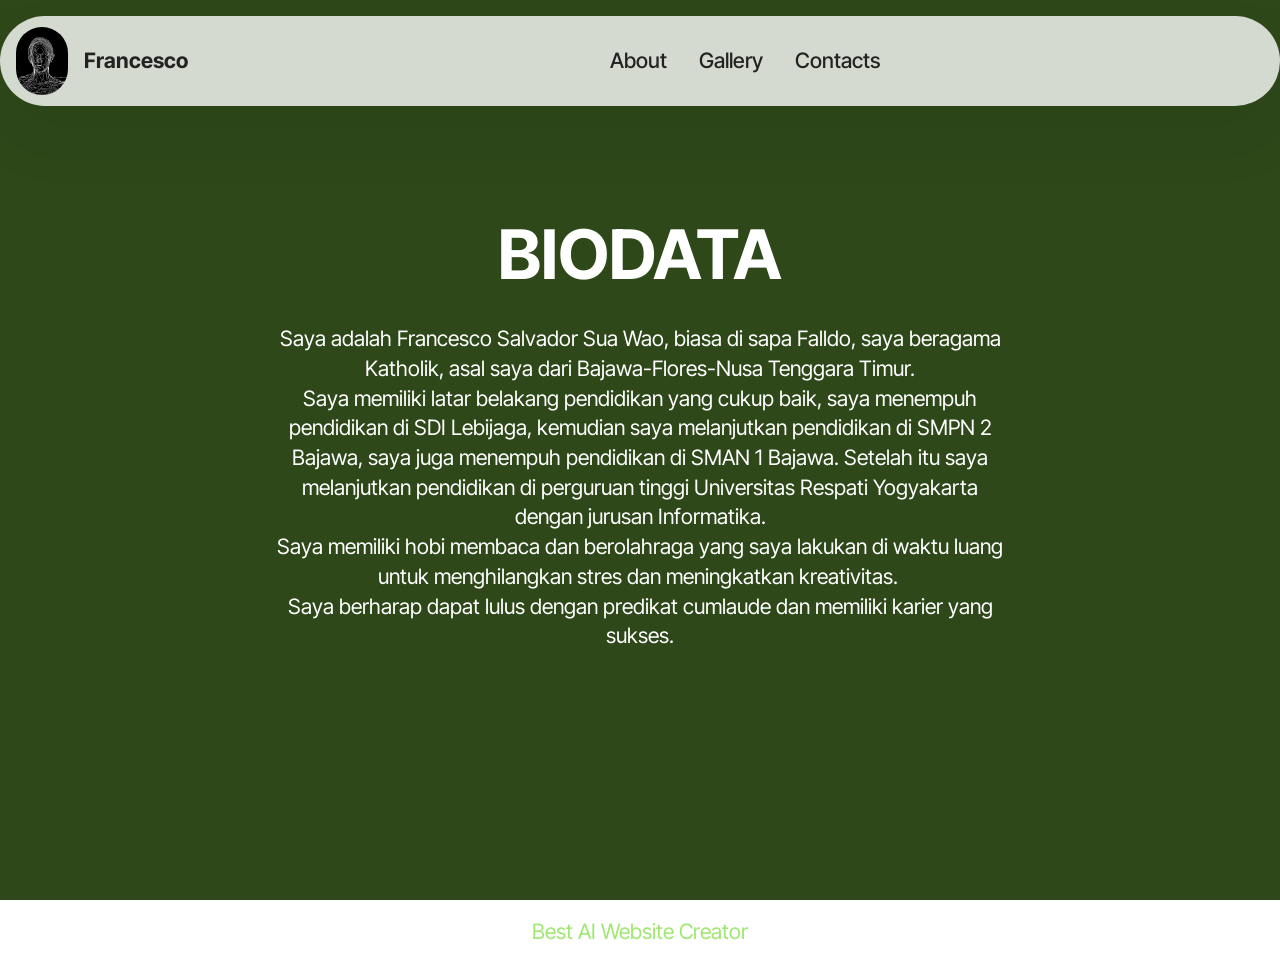
==== page1.html @ 367dc1a7 "create github pages" ====
<!DOCTYPE html>
<html  >
<head>
  <!-- Site made with Mobirise Website Builder v5.9.24, https://mobirise.com -->
  <meta charset="UTF-8">
  <meta http-equiv="X-UA-Compatible" content="IE=edge">
  <meta name="generator" content="Mobirise v5.9.24, mobirise.com">
  <meta name="viewport" content="width=device-width, initial-scale=1, minimum-scale=1">
  <link rel="shortcut icon" href="assets/images/whatsapp-image-2025-01-24-at-00.56.09-1.jpeg" type="image/x-icon">
  <meta name="description" content="">
  
  
  <title>About</title>
  <link rel="stylesheet" href="assets/bootstrap/css/bootstrap.min.css">
  <link rel="stylesheet" href="assets/bootstrap/css/bootstrap-grid.min.css">
  <link rel="stylesheet" href="assets/bootstrap/css/bootstrap-reboot.min.css">
  <link rel="stylesheet" href="assets/dropdown/css/style.css">
  <link rel="stylesheet" href="assets/theme/css/style.css">
  <link rel="preload" href="https://fonts.googleapis.com/css2?family=Inter+Tight:wght@400;700&display=swap&display=swap" as="style" onload="this.onload=null;this.rel='stylesheet'">
  <noscript><link rel="stylesheet" href="https://fonts.googleapis.com/css2?family=Inter+Tight:wght@400;700&display=swap&display=swap"></noscript>
  <link rel="preload" as="style" href="assets/mobirise/css/mbr-additional.css?v=Q6QUyW"><link rel="stylesheet" href="assets/mobirise/css/mbr-additional.css?v=Q6QUyW" type="text/css">

  
  
  
</head>
<body>
  
  <section data-bs-version="5.1" class="menu menu5 cid-uAJpTprUd6" once="menu" id="menu05-4">
	

	<nav class="navbar navbar-dropdown navbar-fixed-top navbar-expand-lg">
		<div class="container">
			<div class="navbar-brand">
				<span class="navbar-logo">
					<a href="https://mobiri.se">
						<img src="assets/images/whatsapp-image-2025-01-24-at-00.56.09-1.jpeg" alt="Mobirise Website Builder" style="height: 4.3rem;">
					</a>
				</span>
				<span class="navbar-caption-wrap"><a class="navbar-caption text-black display-4" href="https://mobiri.se">Francesco</a></span>
			</div>
			<button class="navbar-toggler" type="button" data-toggle="collapse" data-bs-toggle="collapse" data-target="#navbarSupportedContent" data-bs-target="#navbarSupportedContent" aria-controls="navbarNavAltMarkup" aria-expanded="false" aria-label="Toggle navigation">
				<div class="hamburger">
					<span></span>
					<span></span>
					<span></span>
					<span></span>
				</div>
			</button>
			<div class="collapse navbar-collapse" id="navbarSupportedContent">
				<ul class="navbar-nav nav-dropdown nav-right" data-app-modern-menu="true"><li class="nav-item">
						<a class="nav-link link text-black text-primary display-4" href="https://mobiri.se" target="_blank">About</a>
					</li>
					<li class="nav-item">
						<a class="nav-link link text-black text-primary display-4" href="https://mobiri.se" aria-expanded="false" target="_blank">Gallery<br></a>
					</li>
					<li class="nav-item">
						<a class="nav-link link text-black text-primary display-4" href="https://mobiri.se" target="_blank">Contacts</a>
					</li></ul>
				
			</div>
		</div>
	</nav>
</section>

<section data-bs-version="5.1" class="header19 cid-uAJscrwKJf mbr-fullscreen" id="header19-7">
  

  
  
  <div class="container">
    <div class="row">
      <div class="content-wrap col-12 col-md-8">
        <h1 class="mbr-section-title mbr-fonts-style mb-4 display-1"><strong>BIODATA</strong></h1>
        <p class="mbr-fonts-style mbr-text mb-4 display-7">Saya adalah Francesco Salvador Sua Wao, biasa di sapa Falldo, saya beragama Katholik, asal saya dari Bajawa-Flores-Nusa Tenggara Timur.<br>Saya memiliki latar belakang pendidikan yang cukup baik, saya menempuh pendidikan di SDI Lebijaga, kemudian saya melanjutkan pendidikan di SMPN 2 Bajawa, saya juga menempuh pendidikan di SMAN 1 Bajawa. Setelah itu saya melanjutkan pendidikan di perguruan tinggi Universitas Respati Yogyakarta dengan jurusan Informatika.<br>Saya memiliki hobi membaca dan berolahraga yang saya lakukan di waktu luang untuk menghilangkan stres dan meningkatkan kreativitas.&nbsp;<br>Saya berharap dapat lulus dengan predikat cumlaude dan memiliki karier yang sukses.</p>
        
        
      </div>
    </div>
  </div>
</section><section class="display-7" style="padding: 0;align-items: center;justify-content: center;flex-wrap: wrap;    align-content: center;display: flex;position: relative;height: 4rem;"><a href="https://mobiri.se/3613854" style="flex: 1 1;height: 4rem;position: absolute;width: 100%;z-index: 1;"><img alt="" style="height: 4rem;" src="[data-uri]"></a><p style="margin: 0;text-align: center;" class="display-7">&#8204;</p><a style="z-index:1" href="https://mobirise.com/builder/ai-website-creator.html">Best AI Website Creator</a></section><script src="assets/bootstrap/js/bootstrap.bundle.min.js"></script>  <script src="assets/smoothscroll/smooth-scroll.js"></script>  <script src="assets/ytplayer/index.js"></script>  <script src="assets/dropdown/js/navbar-dropdown.js"></script>  <script src="assets/theme/js/script.js"></script>  
  
  
</body>
</html>
---- assets/dropdown/css/style.css ----
.navbar-dropdown {
  left: 0;
  padding: 0;
  position: absolute;
  right: 0;
  top: 0;
  transition: all 0.45s ease;
  z-index: 1030;
  background: #282828; }
  .navbar-dropdown .navbar-logo {
    margin-right: 0.8rem;
    transition: margin 0.3s ease-in-out;
    vertical-align: middle; }
    .navbar-dropdown .navbar-logo img {
      height: 3.125rem;
      transition: all 0.3s ease-in-out; }
    .navbar-dropdown .navbar-logo.mbr-iconfont {
      font-size: 3.125rem;
      line-height: 3.125rem; }
  .navbar-dropdown .navbar-caption {
    font-weight: 700;
    white-space: normal;
    vertical-align: -4px;
    line-height: 3.125rem !important; }
    .navbar-dropdown .navbar-caption, .navbar-dropdown .navbar-caption:hover {
      color: inherit;
      text-decoration: none; }
  .navbar-dropdown .mbr-iconfont + .navbar-caption {
    vertical-align: -1px; }
  .navbar-dropdown.navbar-fixed-top {
    position: fixed; }
  .navbar-dropdown .navbar-brand span {
    vertical-align: -4px; }
  .navbar-dropdown.bg-color.transparent {
    background: none; }
  .navbar-dropdown.navbar-short .navbar-brand {
    padding: 0.625rem 0; }
    .navbar-dropdown.navbar-short .navbar-brand span {
      vertical-align: -1px; }
  .navbar-dropdown.navbar-short .navbar-caption {
    line-height: 2.375rem !important;
    vertical-align: -2px; }
  .navbar-dropdown.navbar-short .navbar-logo {
    margin-right: 0.5rem; }
    .navbar-dropdown.navbar-short .navbar-logo img {
      height: 2.375rem; }
    .navbar-dropdown.navbar-short .navbar-logo.mbr-iconfont {
      font-size: 2.375rem;
      line-height: 2.375rem; }
  .navbar-dropdown.navbar-short .mbr-table-cell {
    height: 3.625rem; }
  .navbar-dropdown .navbar-close {
    left: 0.6875rem;
    position: fixed;
    top: 0.75rem;
    z-index: 1000; }
  .navbar-dropdown .hamburger-icon {
    content: "";
    display: inline-block;
    vertical-align: middle;
    width: 16px;
    -webkit-box-shadow: 0 -6px 0 1px #282828,0 0 0 1px #282828,0 6px 0 1px #282828;
    -moz-box-shadow: 0 -6px 0 1px #282828,0 0 0 1px #282828,0 6px 0 1px #282828;
    box-shadow: 0 -6px 0 1px #282828,0 0 0 1px #282828,0 6px 0 1px #282828; }

.dropdown-menu .dropdown-toggle[data-toggle="dropdown-submenu"]::after {
  border-bottom: 0.35em solid transparent;
  border-left: 0.35em solid;
  border-right: 0;
  border-top: 0.35em solid transparent;
  margin-left: 0.3rem; }

.dropdown-menu .dropdown-item:focus {
  outline: 0; }

.nav-dropdown {
  font-size: 0.75rem;
  font-weight: 500;
  height: auto !important; }
  .nav-dropdown .nav-btn {
    padding-left: 1rem; }
  .nav-dropdown .link {
    margin: .667em 1.667em;
    font-weight: 500;
    padding: 0;
    transition: color .2s ease-in-out; }
    .nav-dropdown .link.dropdown-toggle {
      margin-right: 2.583em; }
      .nav-dropdown .link.dropdown-toggle::after {
        margin-left: .25rem;
        border-top: 0.35em solid;
        border-right: 0.35em solid transparent;
        border-left: 0.35em solid transparent;
        border-bottom: 0; }
      .nav-dropdown .link.dropdown-toggle[aria-expanded="true"] {
        margin: 0;
        padding: 0.667em 3.263em  0.667em 1.667em; }
  .nav-dropdown .link::after,
  .nav-dropdown .dropdown-item::after {
    color: inherit; }
  .nav-dropdown .btn {
    font-size: 0.75rem;
    font-weight: 700;
    letter-spacing: 0;
    margin-bottom: 0;
    padding-left: 1.25rem;
    padding-right: 1.25rem; }
  .nav-dropdown .dropdown-menu {
    border-radius: 0;
    border: 0;
    left: 0;
    margin: 0;
    padding-bottom: 1.25rem;
    padding-top: 1.25rem;
    position: relative; }
  .nav-dropdown .dropdown-submenu {
    margin-left: 0.125rem;
    top: 0; }
  .nav-dropdown .dropdown-item {
    font-weight: 500;
    line-height: 2;
    padding: 0.3846em 4.615em 0.3846em 1.5385em;
    position: relative;
    transition: color .2s ease-in-out, background-color .2s ease-in-out; }
    .nav-dropdown .dropdown-item::after {
      margin-top: -0.3077em;
      position: absolute;
      right: 1.1538em;
      top: 50%; }
    .nav-dropdown .dropdown-item:focus, .nav-dropdown .dropdown-item:hover {
      background: none; }

@media (max-width: 767px) {
  .nav-dropdown.navbar-toggleable-sm {
    bottom: 0;
    display: none;
    left: 0;
    overflow-x: hidden;
    position: fixed;
    top: 0;
    transform: translateX(-100%);
    -ms-transform: translateX(-100%);
    -webkit-transform: translateX(-100%);
    width: 18.75rem;
    z-index: 999; } }
.nav-dropdown.navbar-toggleable-xl {
  bottom: 0;
  display: none;
  left: 0;
  overflow-x: hidden;
  position: fixed;
  top: 0;
  transform: translateX(-100%);
  -ms-transform: translateX(-100%);
  -webkit-transform: translateX(-100%);
  width: 18.75rem;
  z-index: 999; }

.nav-dropdown-sm {
  display: block !important;
  overflow-x: hidden;
  overflow: auto;
  padding-top: 3.875rem; }
  .nav-dropdown-sm::after {
    content: "";
    display: block;
    height: 3rem;
    width: 100%; }
  .nav-dropdown-sm.collapse.in ~ .navbar-close {
    display: block !important; }
  .nav-dropdown-sm.collapsing, .nav-dropdown-sm.collapse.in {
    transform: translateX(0);
    -ms-transform: translateX(0);
    -webkit-transform: translateX(0);
    transition: all 0.25s ease-out;
    -webkit-transition: all 0.25s ease-out;
    background: #282828; }
  .nav-dropdown-sm.collapsing[aria-expanded="false"] {
    transform: translateX(-100%);
    -ms-transform: translateX(-100%);
    -webkit-transform: translateX(-100%); }
  .nav-dropdown-sm .nav-item {
    display: block;
    margin-left: 0 !important;
    padding-left: 0; }
  .nav-dropdown-sm .link,
  .nav-dropdown-sm .dropdown-item {
    border-top: 1px dotted rgba(255, 255, 255, 0.1);
    font-size: 0.8125rem;
    line-height: 1.6;
    margin: 0 !important;
    padding: 0.875rem 2.4rem 0.875rem 1.5625rem !important;
    position: relative;
    white-space: normal; }
    .nav-dropdown-sm .link:focus, .nav-dropdown-sm .link:hover,
    .nav-dropdown-sm .dropdown-item:focus,
    .nav-dropdown-sm .dropdown-item:hover {
      background: rgba(0, 0, 0, 0.2) !important;
      color: #c0a375; }
  .nav-dropdown-sm .nav-btn {
    position: relative;
    padding: 1.5625rem 1.5625rem 0 1.5625rem; }
    .nav-dropdown-sm .nav-btn::before {
      border-top: 1px dotted rgba(255, 255, 255, 0.1);
      content: "";
      left: 0;
      position: absolute;
      top: 0;
      width: 100%; }
    .nav-dropdown-sm .nav-btn + .nav-btn {
      padding-top: 0.625rem; }
      .nav-dropdown-sm .nav-btn + .nav-btn::before {
        display: none; }
  .nav-dropdown-sm .btn {
    padding: 0.625rem 0; }
  .nav-dropdown-sm .dropdown-toggle[data-toggle="dropdown-submenu"]::after {
    margin-left: .25rem;
    border-top: 0.35em solid;
    border-right: 0.35em solid transparent;
    border-left: 0.35em solid transparent;
    border-bottom: 0; }
  .nav-dropdown-sm .dropdown-toggle[data-toggle="dropdown-submenu"][aria-expanded="true"]::after {
    border-top: 0;
    border-right: 0.35em solid transparent;
    border-left: 0.35em solid transparent;
    border-bottom: 0.35em solid; }
  .nav-dropdown-sm .dropdown-menu {
    margin: 0;
    padding: 0;
    position: relative;
    top: 0;
    left: 0;
    width: 100%;
    border: 0;
    float: none;
    border-radius: 0;
    background: none; }
  .nav-dropdown-sm .dropdown-submenu {
    left: 100%;
    margin-left: 0.125rem;
    margin-top: -1.25rem;
    top: 0; }

.navbar-toggleable-sm .nav-dropdown .dropdown-menu {
  position: absolute; }

.navbar-toggleable-sm .nav-dropdown .dropdown-submenu {
  left: 100%;
  margin-left: 0.125rem;
  margin-top: -1.25rem;
  top: 0; }

.navbar-toggleable-sm.opened .nav-dropdown .dropdown-menu {
  position: relative; }

.navbar-toggleable-sm.opened .nav-dropdown .dropdown-submenu {
  left: 0;
  margin-left: 00rem;
  margin-top: 0rem;
  top: 0; }

.is-builder .nav-dropdown.collapsing {
  transition: none !important; }
---- assets/theme/css/style.css ----
@charset "UTF-8";
section {
  background-color: #ffffff;
}

body {
  font-style: normal;
  line-height: 1.5;
  font-weight: 400;
  color: #232323;
  position: relative;
}

button {
  background-color: transparent;
  border-color: transparent;
}

.embla__button,
.carousel-control {
  background-color: #edefea !important;
  opacity: 0.8 !important;
  color: #464845 !important;
  border-color: #edefea !important;
}

.carousel .close,
.modalWindow .close {
  background-color: #edefea !important;
  color: #464845 !important;
  border-color: #edefea !important;
  opacity: 0.8 !important;
}

.carousel .close:hover,
.modalWindow .close:hover {
  opacity: 1 !important;
}

.carousel-indicators li {
  background-color: #edefea !important;
  border: 2px solid #464845 !important;
}

.carousel-indicators li:hover,
.carousel-indicators li:active {
  opacity: 0.8 !important;
}

.embla__button:hover,
.carousel-control:hover {
  background-color: #edefea !important;
  opacity: 1 !important;
}

.modalWindow-video-container {
  height: 80%;
}

section,
.container,
.container-fluid {
  position: relative;
  word-wrap: break-word;
}

a.mbr-iconfont:hover {
  text-decoration: none;
}

.article .lead p,
.article .lead ul,
.article .lead ol,
.article .lead pre,
.article .lead blockquote {
  margin-bottom: 0;
}

a {
  font-style: normal;
  font-weight: 400;
  cursor: pointer;
}
a, a:hover {
  text-decoration: none;
}

.mbr-section-title {
  font-style: normal;
  line-height: 1.3;
}

.mbr-section-subtitle {
  line-height: 1.3;
}

.mbr-text {
  font-style: normal;
  line-height: 1.7;
}

h1,
h2,
h3,
h4,
h5,
h6,
.display-1,
.display-2,
.display-4,
.display-5,
.display-7,
span,
p,
a {
  line-height: 1;
  word-break: break-word;
  word-wrap: break-word;
  font-weight: 400;
}

b,
strong {
  font-weight: bold;
}

input:-webkit-autofill, input:-webkit-autofill:hover, input:-webkit-autofill:focus, input:-webkit-autofill:active {
  transition-delay: 9999s;
  -webkit-transition-property: background-color, color;
  transition-property: background-color, color;
}

textarea[type=hidden] {
  display: none;
}

section {
  background-position: 50% 50%;
  background-repeat: no-repeat;
  background-size: cover;
}
section .mbr-background-video,
section .mbr-background-video-preview {
  position: absolute;
  bottom: 0;
  left: 0;
  right: 0;
  top: 0;
}

.hidden {
  visibility: hidden;
}

.mbr-z-index20 {
  z-index: 20;
}

/*! Base colors */
.mbr-white {
  color: #ffffff;
}

.mbr-black {
  color: #111111;
}

.mbr-bg-white {
  background-color: #ffffff;
}

.mbr-bg-black {
  background-color: #000000;
}

/*! Text-aligns */
.align-left {
  text-align: left;
}

.align-center {
  text-align: center;
}

.align-right {
  text-align: right;
}

/*! Font-weight  */
.mbr-light {
  font-weight: 300;
}

.mbr-regular {
  font-weight: 400;
}

.mbr-semibold {
  font-weight: 500;
}

.mbr-bold {
  font-weight: 700;
}

/*! Media  */
.media-content {
  flex-basis: 100%;
}

.media-container-row {
  display: flex;
  flex-direction: row;
  flex-wrap: wrap;
  justify-content: center;
  align-content: center;
  align-items: start;
}
.media-container-row .media-size-item {
  width: 400px;
}

.media-container-column {
  display: flex;
  flex-direction: column;
  flex-wrap: wrap;
  justify-content: center;
  align-content: center;
  align-items: stretch;
}
.media-container-column > * {
  width: 100%;
}

@media (min-width: 992px) {
  .media-container-row {
    flex-wrap: nowrap;
  }
}
figure {
  margin-bottom: 0;
  overflow: hidden;
}

figure[mbr-media-size] {
  transition: width 0.1s;
}

img,
iframe {
  display: block;
  width: 100%;
}

.card {
  background-color: transparent;
  border: none;
}

.card-box {
  width: 100%;
}

.card-img {
  text-align: center;
  flex-shrink: 0;
  -webkit-flex-shrink: 0;
}

.media {
  max-width: 100%;
  margin: 0 auto;
}

.mbr-figure {
  align-self: center;
}

.media-container > div {
  max-width: 100%;
}

.mbr-figure img,
.card-img img {
  width: 100%;
}

@media (max-width: 991px) {
  .media-size-item {
    width: auto !important;
  }
  .media {
    width: auto;
  }
  .mbr-figure {
    width: 100% !important;
  }
}
/*! Buttons */
.mbr-section-btn {
  margin-left: -0.6rem;
  margin-right: -0.6rem;
  font-size: 0;
}

.btn {
  font-weight: 600;
  border-width: 1px;
  font-style: normal;
  margin: 0.6rem 0.6rem;
  white-space: normal;
  transition: all 0.2s ease-in-out;
  display: inline-flex;
  align-items: center;
  justify-content: center;
  word-break: break-word;
}

.btn-sm {
  font-weight: 600;
  letter-spacing: 0px;
  transition: all 0.3s ease-in-out;
}

.btn-md {
  font-weight: 600;
  letter-spacing: 0px;
  transition: all 0.3s ease-in-out;
}

.btn-lg {
  font-weight: 600;
  letter-spacing: 0px;
  transition: all 0.3s ease-in-out;
}

.btn-form {
  margin: 0;
}
.btn-form:hover {
  cursor: pointer;
}

nav .mbr-section-btn {
  margin-left: 0rem;
  margin-right: 0rem;
}

/*! Btn icon margin */
.btn .mbr-iconfont,
.btn.btn-sm .mbr-iconfont {
  order: 1;
  cursor: pointer;
  margin-left: 0.5rem;
  vertical-align: sub;
}

.btn.btn-md .mbr-iconfont,
.btn.btn-md .mbr-iconfont {
  margin-left: 0.8rem;
}

.mbr-regular {
  font-weight: 400;
}

.mbr-semibold {
  font-weight: 500;
}

.mbr-bold {
  font-weight: 700;
}

[type=submit] {
  -webkit-appearance: none;
}

/*! Full-screen */
.mbr-fullscreen .mbr-overlay {
  min-height: 100vh;
}

.mbr-fullscreen {
  display: flex;
  display: -moz-flex;
  display: -ms-flex;
  display: -o-flex;
  align-items: center;
  min-height: 100vh;
  padding-top: 3rem;
  padding-bottom: 3rem;
}

/*! Map */
.map {
  height: 25rem;
  position: relative;
}
.map iframe {
  width: 100%;
  height: 100%;
}

/*! Scroll to top arrow */
.mbr-arrow-up {
  bottom: 25px;
  right: 90px;
  position: fixed;
  text-align: right;
  z-index: 5000;
  color: #ffffff;
  font-size: 22px;
}

.mbr-arrow-up a {
  background: rgba(0, 0, 0, 0.2);
  border-radius: 50%;
  color: #fff;
  display: inline-block;
  height: 60px;
  width: 60px;
  border: 2px solid #fff;
  outline-style: none !important;
  position: relative;
  text-decoration: none;
  transition: all 0.3s ease-in-out;
  cursor: pointer;
  text-align: center;
}
.mbr-arrow-up a:hover {
  background-color: rgba(0, 0, 0, 0.4);
}
.mbr-arrow-up a i {
  line-height: 60px;
}

.mbr-arrow-up-icon {
  display: block;
  color: #fff;
}

.mbr-arrow-up-icon::before {
  content: "›";
  display: inline-block;
  font-family: serif;
  font-size: 22px;
  line-height: 1;
  font-style: normal;
  position: relative;
  top: 6px;
  left: -4px;
  transform: rotate(-90deg);
}

/*! Arrow Down */
.mbr-arrow {
  position: absolute;
  bottom: 45px;
  left: 50%;
  width: 60px;
  height: 60px;
  cursor: pointer;
  background-color: rgba(80, 80, 80, 0.5);
  border-radius: 50%;
  transform: translateX(-50%);
}
@media (max-width: 767px) {
  .mbr-arrow {
    display: none;
  }
}
.mbr-arrow > a {
  display: inline-block;
  text-decoration: none;
  outline-style: none;
  animation: arrowdown 1.7s ease-in-out infinite;
  color: #ffffff;
}
.mbr-arrow > a > i {
  position: absolute;
  top: -2px;
  left: 15px;
  font-size: 2rem;
}

#scrollToTop a i::before {
  content: "";
  position: absolute;
  display: block;
  border-bottom: 2.5px solid #fff;
  border-left: 2.5px solid #fff;
  width: 27.8%;
  height: 27.8%;
  left: 50%;
  top: 51%;
  transform: translateY(-30%) translateX(-50%) rotate(135deg);
}

@keyframes arrowdown {
  0% {
    transform: translateY(0px);
  }
  50% {
    transform: translateY(-5px);
  }
  100% {
    transform: translateY(0px);
  }
}
@media (max-width: 500px) {
  .mbr-arrow-up {
    left: 0;
    right: 0;
    text-align: center;
  }
}
/*Gradients animation*/
@keyframes gradient-animation {
  from {
    background-position: 0% 100%;
    animation-timing-function: ease-in-out;
  }
  to {
    background-position: 100% 0%;
    animation-timing-function: ease-in-out;
  }
}
.bg-gradient {
  background-size: 200% 200%;
  animation: gradient-animation 5s infinite alternate;
  -webkit-animation: gradient-animation 5s infinite alternate;
}

.menu .navbar-brand {
  display: -webkit-flex;
}
.menu .navbar-brand span {
  display: flex;
  display: -webkit-flex;
}
.menu .navbar-brand .navbar-caption-wrap {
  display: -webkit-flex;
}
.menu .navbar-brand .navbar-logo img {
  display: -webkit-flex;
  width: auto;
}
@media (min-width: 768px) and (max-width: 991px) {
  .menu .navbar-toggleable-sm .navbar-nav {
    display: -ms-flexbox;
  }
}
@media (max-width: 991px) {
  .menu .navbar-collapse {
    max-height: 93.5vh;
  }
  .menu .navbar-collapse.show {
    overflow: auto;
  }
}
@media (min-width: 992px) {
  .menu .navbar-nav.nav-dropdown {
    display: -webkit-flex;
  }
  .menu .navbar-toggleable-sm .navbar-collapse {
    display: -webkit-flex !important;
  }
  .menu .collapsed .navbar-collapse {
    max-height: 93.5vh;
  }
  .menu .collapsed .navbar-collapse.show {
    overflow: auto;
  }
}
@media (max-width: 767px) {
  .menu .navbar-collapse {
    max-height: 80vh;
  }
}

.nav-link .mbr-iconfont {
  margin-right: 0.5rem;
}

.navbar {
  display: -webkit-flex;
  -webkit-flex-wrap: wrap;
  -webkit-align-items: center;
  -webkit-justify-content: space-between;
}

.navbar-collapse {
  -webkit-flex-basis: 100%;
  -webkit-flex-grow: 1;
  -webkit-align-items: center;
}

.nav-dropdown .link {
  padding: 0.667em 1.667em !important;
  margin: 0 !important;
}

.nav {
  display: -webkit-flex;
  -webkit-flex-wrap: wrap;
}

.row {
  display: -webkit-flex;
  -webkit-flex-wrap: wrap;
}

.justify-content-center {
  -webkit-justify-content: center;
}

.form-inline {
  display: -webkit-flex;
}

.card-wrapper {
  -webkit-flex: 1;
}

.carousel-control {
  z-index: 10;
  display: -webkit-flex;
}

.carousel-controls {
  display: -webkit-flex;
}

.media {
  display: -webkit-flex;
}

.form-group:focus {
  outline: none;
}

.jq-selectbox__select {
  padding: 7px 0;
  position: relative;
}

.jq-selectbox__dropdown {
  overflow: hidden;
  border-radius: 10px;
  position: absolute;
  top: 100%;
  left: 0 !important;
  width: 100% !important;
}

.jq-selectbox__trigger-arrow {
  right: 0;
  transform: translateY(-50%);
}

.jq-selectbox li {
  padding: 1.07em 0.5em;
}

input[type=range] {
  padding-left: 0 !important;
  padding-right: 0 !important;
}

.modal-dialog,
.modal-content {
  height: 100%;
}

.modal-dialog .carousel-inner {
  height: calc(100vh - 1.75rem);
}
@media (max-width: 575px) {
  .modal-dialog .carousel-inner {
    height: calc(100vh - 1rem);
  }
}

.carousel-item {
  text-align: center;
}

.carousel-item img {
  margin: auto;
}

.navbar-toggler {
  align-self: flex-start;
  padding: 0.25rem 0.75rem;
  font-size: 1.25rem;
  line-height: 1;
  background: transparent;
  border: 1px solid transparent;
  border-radius: 0.25rem;
}

.navbar-toggler:focus,
.navbar-toggler:hover {
  text-decoration: none;
  box-shadow: none;
}

.navbar-toggler-icon {
  display: inline-block;
  width: 1.5em;
  height: 1.5em;
  vertical-align: middle;
  content: "";
  background: no-repeat center center;
  background-size: 100% 100%;
}

.navbar-toggler-left {
  position: absolute;
  left: 1rem;
}

.navbar-toggler-right {
  position: absolute;
  right: 1rem;
}

.card-img {
  width: auto;
}

.menu .navbar.collapsed:not(.beta-menu) {
  flex-direction: column;
}

.carousel-item.active,
.carousel-item-next,
.carousel-item-prev {
  display: flex;
}

.note-air-layout .dropup .dropdown-menu,
.note-air-layout .navbar-fixed-bottom .dropdown .dropdown-menu {
  bottom: initial !important;
}

html,
body {
  height: auto;
  min-height: 100vh;
}

.dropup .dropdown-toggle::after {
  display: none;
}

.form-asterisk {
  font-family: initial;
  position: absolute;
  top: -2px;
  font-weight: normal;
}

.form-control-label {
  position: relative;
  cursor: pointer;
  margin-bottom: 0.357em;
  padding: 0;
}

.alert {
  color: #ffffff;
  border-radius: 0;
  border: 0;
  font-size: 1.1rem;
  line-height: 1.5;
  margin-bottom: 1.875rem;
  padding: 1.25rem;
  position: relative;
  text-align: center;
}
.alert.alert-form::after {
  background-color: inherit;
  bottom: -7px;
  content: "";
  display: block;
  height: 14px;
  left: 50%;
  margin-left: -7px;
  position: absolute;
  transform: rotate(45deg);
  width: 14px;
}

.form-control {
  background-color: #ffffff;
  background-clip: border-box;
  color: #232323;
  line-height: 1rem !important;
  height: auto;
  padding: 1.2rem 2rem;
  transition: border-color 0.25s ease 0s;
  border: 1px solid transparent !important;
  border-radius: 4px;
  box-shadow: rgba(0, 0, 0, 0.07) 0px 1px 1px 0px, rgba(0, 0, 0, 0.07) 0px 1px 3px 0px, rgba(0, 0, 0, 0.03) 0px 0px 0px 1px;
}
.form-active .form-control:invalid {
  border-color: red;
}

.row > * {
  padding-right: 1rem;
  padding-left: 1rem;
}

form .row {
  margin-left: -0.6rem;
  margin-right: -0.6rem;
}
form .row [class*=col] {
  padding-left: 0.6rem;
  padding-right: 0.6rem;
}

form .mbr-section-btn {
  padding-left: 0.6rem;
  padding-right: 0.6rem;
}

form .form-check-input {
  margin-top: 0.5;
}

textarea.form-control {
  line-height: 1.5rem !important;
}

.form-group {
  margin-bottom: 1.2rem;
}

.form-control,
form .btn {
  min-height: 48px;
}

.gdpr-block label span.textGDPR input[name=gdpr] {
  top: 7px;
}

.form-control:focus {
  box-shadow: none;
}

:focus {
  outline: none;
}

.mbr-overlay {
  background-color: #000;
  bottom: 0;
  left: 0;
  opacity: 0.5;
  position: absolute;
  right: 0;
  top: 0;
  z-index: 0;
  pointer-events: none;
}

blockquote {
  font-style: italic;
  padding: 3rem;
  font-size: 1.09rem;
  position: relative;
  border-left: 3px solid;
}

ul,
ol,
pre,
blockquote {
  margin-bottom: 2.3125rem;
}

.mt-4 {
  margin-top: 2rem !important;
}

.mb-4 {
  margin-bottom: 2rem !important;
}

.container,
.container-fluid {
  padding-left: 16px;
  padding-right: 16px;
}

.row {
  margin-left: -16px;
  margin-right: -16px;
}
.row > [class*=col] {
  padding-left: 16px;
  padding-right: 16px;
}

@media (min-width: 992px) {
  .container-fluid {
    padding-left: 32px;
    padding-right: 32px;
  }
}
@media (max-width: 991px) {
  .mbr-container {
    padding-left: 16px;
    padding-right: 16px;
  }
}
.app-video-wrapper > img {
  opacity: 1;
}

.app-video-wrapper {
  background: transparent;
}

.item {
  position: relative;
}

.dropdown-menu .dropdown-menu {
  left: 100%;
}

.dropdown-item + .dropdown-menu {
  display: none;
}

.dropdown-item:hover + .dropdown-menu,
.dropdown-menu:hover {
  display: block;
}

@media (min-aspect-ratio: 16/9) {
  .mbr-video-foreground {
    height: 300% !important;
    top: -100% !important;
  }
}
@media (max-aspect-ratio: 16/9) {
  .mbr-video-foreground {
    width: 300% !important;
    left: -100% !important;
  }
}.engine {
	position: absolute;
	text-indent: -2400px;
	text-align: center;
	padding: 0;
	top: 0;
	left: -2400px;
}
---- assets/mobirise/css/mbr-additional.css ----
.btn {
  border-width: 2px;
}
img,
.card-wrap,
.card-wrapper,
.video-wrapper,
.mbr-figure iframe,
.google-map iframe,
.slide-content,
.plan,
.card,
.item-wrapper {
  border-radius: 2rem !important;
}
.video-wrapper {
  overflow: hidden;
}
body {
  font-family: Inter Tight;
}
.display-1 {
  font-family: 'Inter Tight', sans-serif;
  font-size: 5rem;
  line-height: 1;
}
.display-1 > .mbr-iconfont {
  font-size: 6.25rem;
}
.display-2 {
  font-family: 'Inter Tight', sans-serif;
  font-size: 4rem;
  line-height: 1;
}
.display-2 > .mbr-iconfont {
  font-size: 5rem;
}
.display-4 {
  font-family: 'Inter Tight', sans-serif;
  font-size: 1.4rem;
  line-height: 1.5;
}
.display-4 > .mbr-iconfont {
  font-size: 1.75rem;
}
.display-5 {
  font-family: 'Inter Tight', sans-serif;
  font-size: 2rem;
  line-height: 1.5;
}
.display-5 > .mbr-iconfont {
  font-size: 2.5rem;
}
.display-7 {
  font-family: 'Inter Tight', sans-serif;
  font-size: 1.4rem;
  line-height: 1.3;
}
.display-7 > .mbr-iconfont {
  font-size: 1.75rem;
}
/* ---- Fluid typography for mobile devices ---- */
/* 1.4 - font scale ratio ( bootstrap == 1.42857 ) */
/* 100vw - current viewport width */
/* (48 - 20)  48 == 48rem == 768px, 20 == 20rem == 320px(minimal supported viewport) */
/* 0.65 - min scale variable, may vary */
@media (max-width: 992px) {
  .display-1 {
    font-size: 4rem;
  }
}
@media (max-width: 768px) {
  .display-1 {
    font-size: 3.5rem;
    font-size: calc( 2.4rem + (5 - 2.4) * ((100vw - 20rem) / (48 - 20)));
    line-height: calc( 1.1 * (2.4rem + (5 - 2.4) * ((100vw - 20rem) / (48 - 20))));
  }
  .display-2 {
    font-size: 3.2rem;
    font-size: calc( 2.05rem + (4 - 2.05) * ((100vw - 20rem) / (48 - 20)));
    line-height: calc( 1.3 * (2.05rem + (4 - 2.05) * ((100vw - 20rem) / (48 - 20))));
  }
  .display-4 {
    font-size: 1.12rem;
    font-size: calc( 1.14rem + (1.4 - 1.14) * ((100vw - 20rem) / (48 - 20)));
    line-height: calc( 1.4 * (1.14rem + (1.4 - 1.14) * ((100vw - 20rem) / (48 - 20))));
  }
  .display-5 {
    font-size: 1.6rem;
    font-size: calc( 1.35rem + (2 - 1.35) * ((100vw - 20rem) / (48 - 20)));
    line-height: calc( 1.4 * (1.35rem + (2 - 1.35) * ((100vw - 20rem) / (48 - 20))));
  }
  .display-7 {
    font-size: 1.12rem;
    font-size: calc( 1.14rem + (1.4 - 1.14) * ((100vw - 20rem) / (48 - 20)));
    line-height: calc( 1.4 * (1.14rem + (1.4 - 1.14) * ((100vw - 20rem) / (48 - 20))));
  }
}
@media (min-width: 992px) and (max-width: 1400px) {
  .display-1 {
    font-size: 3.5rem;
    font-size: calc( 2.4rem + (5 - 2.4) * ((100vw - 62rem) / (87 - 62)));
    line-height: calc( 1.1 * (2.4rem + (5 - 2.4) * ((100vw - 62rem) / (87 - 62))));
  }
  .display-2 {
    font-size: 3.2rem;
    font-size: calc( 2.05rem + (4 - 2.05) * ((100vw - 62rem) / (87 - 62)));
    line-height: calc( 1.3 * (2.05rem + (4 - 2.05) * ((100vw - 62rem) / (87 - 62))));
  }
  .display-4 {
    font-size: 1.12rem;
    font-size: calc( 1.14rem + (1.4 - 1.14) * ((100vw - 62rem) / (87 - 62)));
    line-height: calc( 1.4 * (1.14rem + (1.4 - 1.14) * ((100vw - 62rem) / (87 - 62))));
  }
  .display-5 {
    font-size: 1.6rem;
    font-size: calc( 1.35rem + (2 - 1.35) * ((100vw - 62rem) / (87 - 62)));
    line-height: calc( 1.4 * (1.35rem + (2 - 1.35) * ((100vw - 62rem) / (87 - 62))));
  }
  .display-7 {
    font-size: 1.12rem;
    font-size: calc( 1.14rem + (1.4 - 1.14) * ((100vw - 62rem) / (87 - 62)));
    line-height: calc( 1.4 * (1.14rem + (1.4 - 1.14) * ((100vw - 62rem) / (87 - 62))));
  }
}
/* Buttons */
.btn {
  padding: 1.25rem 2rem;
  border-radius: 4px;
}
@media (max-width: 767px) {
  .btn {
    padding: 0.75rem 1.5rem;
  }
}
.btn-sm {
  padding: 0.6rem 1.2rem;
  border-radius: 4px;
}
.btn-md {
  padding: 0.6rem 1.2rem;
  border-radius: 4px;
}
.btn-lg {
  padding: 1.25rem 2rem;
  border-radius: 4px;
}
.bg-primary {
  background-color: #9fe870 !important;
}
.bg-success {
  background-color: #3a341c !important;
}
.bg-info {
  background-color: #320707 !important;
}
.bg-warning {
  background-color: #a0e2e1 !important;
}
.bg-danger {
  background-color: #ffea64 !important;
}
.btn-primary,
.btn-primary:active {
  background-color: #9fe870 !important;
  border-color: #9fe870 !important;
  color: #264d0c !important;
  box-shadow: none;
}
.btn-primary:hover,
.btn-primary:focus,
.btn-primary.focus,
.btn-primary.active {
  color: inherit;
  background-color: #bcef9c !important;
  border-color: #bcef9c !important;
  box-shadow: none;
}
.btn-primary.disabled,
.btn-primary:disabled {
  color: #264d0c !important;
  background-color: #bcef9c !important;
  border-color: #bcef9c !important;
}
.btn-secondary,
.btn-secondary:active {
  background-color: #ffd7ef !important;
  border-color: #ffd7ef !important;
  color: #d70081 !important;
  box-shadow: none;
}
.btn-secondary:hover,
.btn-secondary:focus,
.btn-secondary.focus,
.btn-secondary.active {
  color: inherit;
  background-color: #ffffff !important;
  border-color: #ffffff !important;
  box-shadow: none;
}
.btn-secondary.disabled,
.btn-secondary:disabled {
  color: #d70081 !important;
  background-color: #ffffff !important;
  border-color: #ffffff !important;
}
.btn-info,
.btn-info:active {
  background-color: #320707 !important;
  border-color: #320707 !important;
  color: #ffffff !important;
  box-shadow: none;
}
.btn-info:hover,
.btn-info:focus,
.btn-info.focus,
.btn-info.active {
  color: inherit;
  background-color: #5f0d0d !important;
  border-color: #5f0d0d !important;
  box-shadow: none;
}
.btn-info.disabled,
.btn-info:disabled {
  color: #ffffff !important;
  background-color: #5f0d0d !important;
  border-color: #5f0d0d !important;
}
.btn-success,
.btn-success:active {
  background-color: #3a341c !important;
  border-color: #3a341c !important;
  color: #ffffff !important;
  box-shadow: none;
}
.btn-success:hover,
.btn-success:focus,
.btn-success.focus,
.btn-success.active {
  color: inherit;
  background-color: #5c532d !important;
  border-color: #5c532d !important;
  box-shadow: none;
}
.btn-success.disabled,
.btn-success:disabled {
  color: #ffffff !important;
  background-color: #5c532d !important;
  border-color: #5c532d !important;
}
.btn-warning,
.btn-warning:active {
  background-color: #a0e2e1 !important;
  border-color: #a0e2e1 !important;
  color: #1f6463 !important;
  box-shadow: none;
}
.btn-warning:hover,
.btn-warning:focus,
.btn-warning.focus,
.btn-warning.active {
  color: inherit;
  background-color: #c7eeed !important;
  border-color: #c7eeed !important;
  box-shadow: none;
}
.btn-warning.disabled,
.btn-warning:disabled {
  color: #1f6463 !important;
  background-color: #c7eeed !important;
  border-color: #c7eeed !important;
}
.btn-danger,
.btn-danger:active {
  background-color: #ffea64 !important;
  border-color: #ffea64 !important;
  color: #645600 !important;
  box-shadow: none;
}
.btn-danger:hover,
.btn-danger:focus,
.btn-danger.focus,
.btn-danger.active {
  color: inherit;
  background-color: #fff197 !important;
  border-color: #fff197 !important;
  box-shadow: none;
}
.btn-danger.disabled,
.btn-danger:disabled {
  color: #645600 !important;
  background-color: #fff197 !important;
  border-color: #fff197 !important;
}
.btn-white,
.btn-white:active {
  background-color: #eff0ec !important;
  border-color: #eff0ec !important;
  color: #757b62 !important;
  box-shadow: none;
}
.btn-white:hover,
.btn-white:focus,
.btn-white.focus,
.btn-white.active {
  color: inherit;
  background-color: #ffffff !important;
  border-color: #ffffff !important;
  box-shadow: none;
}
.btn-white.disabled,
.btn-white:disabled {
  color: #757b62 !important;
  background-color: #ffffff !important;
  border-color: #ffffff !important;
}
.btn-black,
.btn-black:active {
  background-color: #232323 !important;
  border-color: #232323 !important;
  color: #ffffff !important;
  box-shadow: none;
}
.btn-black:hover,
.btn-black:focus,
.btn-black.focus,
.btn-black.active {
  color: inherit;
  background-color: #3d3d3d !important;
  border-color: #3d3d3d !important;
  box-shadow: none;
}
.btn-black.disabled,
.btn-black:disabled {
  color: #ffffff !important;
  background-color: #3d3d3d !important;
  border-color: #3d3d3d !important;
}
.btn-primary-outline,
.btn-primary-outline:active {
  background-color: transparent !important;
  border-color: #9fe870;
  color: #9fe870;
}
.btn-primary-outline:hover,
.btn-primary-outline:focus,
.btn-primary-outline.focus,
.btn-primary-outline.active {
  color: #6ddc25 !important;
  background-color: transparent !important;
  border-color: #6ddc25 !important;
  box-shadow: none !important;
}
.btn-primary-outline.disabled,
.btn-primary-outline:disabled {
  color: #264d0c !important;
  background-color: #9fe870 !important;
  border-color: #9fe870 !important;
}
.btn-secondary-outline,
.btn-secondary-outline:active {
  background-color: transparent !important;
  border-color: #ffd7ef;
  color: #ffd7ef;
}
.btn-secondary-outline:hover,
.btn-secondary-outline:focus,
.btn-secondary-outline.focus,
.btn-secondary-outline.active {
  color: #ff80cc !important;
  background-color: transparent !important;
  border-color: #ff80cc !important;
  box-shadow: none !important;
}
.btn-secondary-outline.disabled,
.btn-secondary-outline:disabled {
  color: #d70081 !important;
  background-color: #ffd7ef !important;
  border-color: #ffd7ef !important;
}
.btn-info-outline,
.btn-info-outline:active {
  background-color: transparent !important;
  border-color: #320707;
  color: #320707;
}
.btn-info-outline:hover,
.btn-info-outline:focus,
.btn-info-outline.focus,
.btn-info-outline.active {
  color: #000000 !important;
  background-color: transparent !important;
  border-color: #000000 !important;
  box-shadow: none !important;
}
.btn-info-outline.disabled,
.btn-info-outline:disabled {
  color: #ffffff !important;
  background-color: #320707 !important;
  border-color: #320707 !important;
}
.btn-success-outline,
.btn-success-outline:active {
  background-color: transparent !important;
  border-color: #3a341c;
  color: #3a341c;
}
.btn-success-outline:hover,
.btn-success-outline:focus,
.btn-success-outline.focus,
.btn-success-outline.active {
  color: #000000 !important;
  background-color: transparent !important;
  border-color: #000000 !important;
  box-shadow: none !important;
}
.btn-success-outline.disabled,
.btn-success-outline:disabled {
  color: #ffffff !important;
  background-color: #3a341c !important;
  border-color: #3a341c !important;
}
.btn-warning-outline,
.btn-warning-outline:active {
  background-color: transparent !important;
  border-color: #a0e2e1;
  color: #a0e2e1;
}
.btn-warning-outline:hover,
.btn-warning-outline:focus,
.btn-warning-outline.focus,
.btn-warning-outline.active {
  color: #5ececc !important;
  background-color: transparent !important;
  border-color: #5ececc !important;
  box-shadow: none !important;
}
.btn-warning-outline.disabled,
.btn-warning-outline:disabled {
  color: #1f6463 !important;
  background-color: #a0e2e1 !important;
  border-color: #a0e2e1 !important;
}
.btn-danger-outline,
.btn-danger-outline:active {
  background-color: transparent !important;
  border-color: #ffea64;
  color: #ffea64;
}
.btn-danger-outline:hover,
.btn-danger-outline:focus,
.btn-danger-outline.focus,
.btn-danger-outline.active {
  color: #ffde0d !important;
  background-color: transparent !important;
  border-color: #ffde0d !important;
  box-shadow: none !important;
}
.btn-danger-outline.disabled,
.btn-danger-outline:disabled {
  color: #645600 !important;
  background-color: #ffea64 !important;
  border-color: #ffea64 !important;
}
.btn-black-outline,
.btn-black-outline:active {
  background-color: transparent !important;
  border-color: #232323;
  color: #232323;
}
.btn-black-outline:hover,
.btn-black-outline:focus,
.btn-black-outline.focus,
.btn-black-outline.active {
  color: #000000 !important;
  background-color: transparent !important;
  border-color: #000000 !important;
  box-shadow: none !important;
}
.btn-black-outline.disabled,
.btn-black-outline:disabled {
  color: #ffffff !important;
  background-color: #232323 !important;
  border-color: #232323 !important;
}
.btn-white-outline,
.btn-white-outline:active {
  background-color: transparent !important;
  border-color: #fafafa;
  color: #fafafa;
}
.btn-white-outline:hover,
.btn-white-outline:focus,
.btn-white-outline.focus,
.btn-white-outline.active {
  color: #cfcfcf !important;
  background-color: transparent !important;
  border-color: #cfcfcf !important;
  box-shadow: none !important;
}
.btn-white-outline.disabled,
.btn-white-outline:disabled {
  color: #7a7a7a !important;
  background-color: #fafafa !important;
  border-color: #fafafa !important;
}
.text-primary {
  color: #9fe870 !important;
}
.text-secondary {
  color: #ffd7ef !important;
}
.text-success {
  color: #3a341c !important;
}
.text-info {
  color: #320707 !important;
}
.text-warning {
  color: #a0e2e1 !important;
}
.text-danger {
  color: #ffea64 !important;
}
.text-white {
  color: #fafafa !important;
}
.text-black {
  color: #232323 !important;
}
a.text-primary:hover,
a.text-primary:focus,
a.text-primary.active {
  color: #66d022 !important;
}
a.text-secondary:hover,
a.text-secondary:focus,
a.text-secondary.active {
  color: #ff71c6 !important;
}
a.text-success:hover,
a.text-success:focus,
a.text-success.active {
  color: #000000 !important;
}
a.text-info:hover,
a.text-info:focus,
a.text-info.active {
  color: #000000 !important;
}
a.text-warning:hover,
a.text-warning:focus,
a.text-warning.active {
  color: #52cac8 !important;
}
a.text-danger:hover,
a.text-danger:focus,
a.text-danger.active {
  color: #fddb00 !important;
}
a.text-white:hover,
a.text-white:focus,
a.text-white.active {
  color: #c7c7c7 !important;
}
a.text-black:hover,
a.text-black:focus,
a.text-black.active {
  color: #000000 !important;
}
a[class*="text-"]:not(.nav-link):not(.dropdown-item):not([role]):not(.navbar-caption) {
  position: relative;
  background-image: transparent;
  background-size: 10000px 2px;
  background-repeat: no-repeat;
  background-position: 0px 1.2em;
  background-position: -10000px 1.2em;
}
a[class*="text-"]:not(.nav-link):not(.dropdown-item):not([role]):not(.navbar-caption):hover {
  transition: background-position 2s ease-in-out;
  background-image: linear-gradient(currentColor 50%, currentColor 50%);
  background-position: 0px 1.2em;
}
.nav-tabs .nav-link.active {
  color: #9fe870;
}
.nav-tabs .nav-link:not(.active) {
  color: #232323;
}
.alert-success {
  background-color: #70c770;
}
.alert-info {
  background-color: #320707;
}
.alert-warning {
  background-color: #a0e2e1;
}
.alert-danger {
  background-color: #ffea64;
}
.mbr-section-btn .btn:not(.btn-form) {
  border-radius: 100px;
}
.mbr-gallery-filter li a {
  border-radius: 100px !important;
}
.mbr-gallery-filter li.active .btn {
  background-color: #9fe870;
  border-color: #9fe870;
  color: #306310;
}
.mbr-gallery-filter li.active .btn:focus {
  box-shadow: none;
}
.nav-tabs .nav-link {
  border-radius: 100px !important;
}
a,
a:hover {
  color: #9fe870;
}
.mbr-plan-header.bg-primary .mbr-plan-subtitle,
.mbr-plan-header.bg-primary .mbr-plan-price-desc {
  color: #ffffff;
}
.mbr-plan-header.bg-success .mbr-plan-subtitle,
.mbr-plan-header.bg-success .mbr-plan-price-desc {
  color: #c0b27c;
}
.mbr-plan-header.bg-info .mbr-plan-subtitle,
.mbr-plan-header.bg-info .mbr-plan-price-desc {
  color: #f3abab;
}
.mbr-plan-header.bg-warning .mbr-plan-subtitle,
.mbr-plan-header.bg-warning .mbr-plan-price-desc {
  color: #ffffff;
}
.mbr-plan-header.bg-danger .mbr-plan-subtitle,
.mbr-plan-header.bg-danger .mbr-plan-price-desc {
  color: #ffffff;
}
/* Scroll to top button*/
.scrollToTop_wraper {
  display: none;
}
.form-control {
  font-family: 'Inter Tight', sans-serif;
  font-size: 1.4rem;
  line-height: 1.3;
  font-weight: 400;
  border-radius: 40px !important;
}
.form-control > .mbr-iconfont {
  font-size: 1.75rem;
}
.form-control:hover,
.form-control:focus {
  box-shadow: rgba(0, 0, 0, 0.07) 0px 1px 1px 0px, rgba(0, 0, 0, 0.07) 0px 1px 3px 0px, rgba(0, 0, 0, 0.03) 0px 0px 0px 1px;
  border-color: #9fe870 !important;
}
.form-control:-webkit-input-placeholder {
  font-family: 'Inter Tight', sans-serif;
  font-size: 1.4rem;
  line-height: 1.3;
  font-weight: 400;
}
.form-control:-webkit-input-placeholder > .mbr-iconfont {
  font-size: 1.75rem;
}
blockquote {
  border-color: #9fe870;
}
/* Forms */
.mbr-form .input-group-btn .btn {
  border-radius: 100px !important;
}
.mbr-form .input-group-btn .btn:hover {
  box-shadow: 0 10px 40px 0 rgba(0, 0, 0, 0.2);
}
.mbr-form .input-group-btn button[type="submit"] {
  border-radius: 100px !important;
  padding: 1rem 3rem;
}
.mbr-form .input-group-btn button[type="submit"]:hover {
  box-shadow: 0 10px 40px 0 rgba(0, 0, 0, 0.2);
}
.jq-selectbox li:hover,
.jq-selectbox li.selected {
  background-color: #9fe870;
  color: #000000;
}
.jq-number__spin {
  transition: 0.25s ease;
}
.jq-number__spin:hover {
  border-color: #9fe870;
}
.jq-selectbox .jq-selectbox__trigger-arrow,
.jq-number__spin.minus:after,
.jq-number__spin.plus:after {
  transition: 0.4s;
  border-top-color: #232323;
  border-bottom-color: #232323;
}
.jq-selectbox:hover .jq-selectbox__trigger-arrow,
.jq-number__spin.minus:hover:after,
.jq-number__spin.plus:hover:after {
  border-top-color: #9fe870;
  border-bottom-color: #9fe870;
}
.xdsoft_datetimepicker .xdsoft_calendar td.xdsoft_default,
.xdsoft_datetimepicker .xdsoft_calendar td.xdsoft_current,
.xdsoft_datetimepicker .xdsoft_timepicker .xdsoft_time_box > div > div.xdsoft_current {
  color: #000000 !important;
  background-color: #9fe870 !important;
  box-shadow: none !important;
}
.xdsoft_datetimepicker .xdsoft_calendar td:hover,
.xdsoft_datetimepicker .xdsoft_timepicker .xdsoft_time_box > div > div:hover {
  color: #000000 !important;
  background: #ffd7ef !important;
  box-shadow: none !important;
}
.lazy-bg {
  background-image: none !important;
}
.lazy-placeholder:not(section),
.lazy-none {
  display: block;
  position: relative;
  padding-bottom: 56.25%;
  width: 100%;
  height: auto;
}
iframe.lazy-placeholder,
.lazy-placeholder:after {
  content: '';
  position: absolute;
  width: 200px;
  height: 200px;
  background: transparent no-repeat center;
  background-size: contain;
  top: 50%;
  left: 50%;
  transform: translateX(-50%) translateY(-50%);
  background-image: url("data:image/svg+xml;charset=UTF-8,%3csvg width='32' height='32' viewBox='0 0 64 64' xmlns='http://www.w3.org/2000/svg' stroke='%239fe870' %3e%3cg fill='none' fill-rule='evenodd'%3e%3cg transform='translate(16 16)' stroke-width='2'%3e%3ccircle stroke-opacity='.5' cx='16' cy='16' r='16'/%3e%3cpath d='M32 16c0-9.94-8.06-16-16-16'%3e%3canimateTransform attributeName='transform' type='rotate' from='0 16 16' to='360 16 16' dur='1s' repeatCount='indefinite'/%3e%3c/path%3e%3c/g%3e%3c/g%3e%3c/svg%3e");
}
section.lazy-placeholder:after {
  opacity: 0.5;
}
body {
  overflow-x: hidden;
}
a {
  transition: color 0.6s;
}
@media (max-width: 1400px) {
  .container {
    max-width: 100%;
  }
}
@media (max-width: 1400px) and (min-width: 768px) {
  .container {
    padding-left: 32px;
    padding-right: 32px;
  }
}
@media (max-width: 1400px) and (min-width: 768px) {
  .container-fluid {
    padding-left: 32px;
    padding-right: 32px;
  }
}
@media (max-width: 767px) {
  .container-fluid {
    padding-left: 16px;
    padding-right: 16px;
  }
}
.cid-uAJpTprUd6 {
  z-index: 1000;
  width: 100%;
  position: relative;
}
.cid-uAJpTprUd6 .dropdown-item:before {
  font-family: Moririse2 !important;
  content: "\e966";
  display: inline-block;
  width: 0;
  position: absolute;
  left: 1rem;
  top: 0.5rem;
  margin-right: 0.5rem;
  line-height: 1;
  font-size: inherit;
  vertical-align: middle;
  text-align: center;
  overflow: hidden;
  transform: scale(0, 1);
  transition: all 0.25s ease-in-out;
}
@media (max-width: 767px) {
  .cid-uAJpTprUd6 .navbar-toggler {
    transform: scale(0.8);
  }
}
.cid-uAJpTprUd6 .navbar-brand {
  flex-shrink: 0;
  align-items: center;
  margin-right: 0;
  padding: 10px 0;
  transition: all 0.3s;
  word-break: break-word;
  z-index: 1;
}
.cid-uAJpTprUd6 .navbar-brand img {
  max-width: 100%;
  max-height: 100%;
}
.cid-uAJpTprUd6 .navbar-brand .navbar-caption {
  line-height: inherit !important;
}
.cid-uAJpTprUd6 .navbar-brand .navbar-logo a {
  outline: none;
}
.cid-uAJpTprUd6 .navbar-nav {
  margin: auto;
  margin-left: 0;
  margin-left: auto;
}
.cid-uAJpTprUd6 .navbar-nav .nav-item {
  padding: 0 !important;
  transition: 0.3s all !important;
}
.cid-uAJpTprUd6 .navbar-nav .nav-item .nav-link {
  padding: 16px !important;
  margin: 0 !important;
  border-radius: 1rem !important;
  transition: 0.3s all !important;
}
.cid-uAJpTprUd6 .navbar-nav .nav-item .nav-link:hover {
  background-color: rgba(27, 31, 10, 0.06);
}
.cid-uAJpTprUd6 .navbar-nav .open .nav-link::after {
  transform: rotate(180deg);
}
@media (min-width: 992px) {
  .cid-uAJpTprUd6 .navbar-nav .open .nav-link::before {
    content: "";
    width: 100%;
    height: 20px;
    top: 100%;
    background: transparent;
    position: absolute;
  }
}
.cid-uAJpTprUd6 .navbar-nav .dropdown-item {
  padding: 12px !important;
  border-radius: 0.5rem !important;
  margin: 0 8px !important;
  transition: 0.3s all !important;
}
.cid-uAJpTprUd6 .navbar-nav .dropdown-item:hover {
  background-color: rgba(27, 31, 10, 0.06);
}
@media (min-width: 992px) {
  .cid-uAJpTprUd6 .navbar-nav {
    padding-left: 1.5rem;
  }
}
.cid-uAJpTprUd6 .nav-link {
  width: fit-content;
  position: relative;
}
.cid-uAJpTprUd6 .navbar-logo {
  margin: 0 !important;
}
@media (max-width: 767px) {
  .cid-uAJpTprUd6 .navbar-logo {
    padding-left: 0;
  }
}
.cid-uAJpTprUd6 .navbar-caption {
  padding-left: 1rem;
  padding-right: 0.5rem;
}
@media (max-width: 767px) {
  .cid-uAJpTprUd6 .nav-dropdown {
    padding-bottom: 0.5rem;
  }
}
.cid-uAJpTprUd6 .nav-dropdown .link.dropdown-toggle::after {
  margin-left: 0.5rem;
  margin-top: 0.2rem;
  transition: 0.3s all;
}
.cid-uAJpTprUd6 .container {
  display: flex;
  height: 90px;
  padding: 0.5rem 0.6rem 0.5rem 1rem;
  flex-wrap: nowrap;
  background: rgba(255, 255, 255, 0.8) !important;
  left: 0;
  right: 0;
  -webkit-box-pack: justify;
  -ms-flex-pack: justify;
  justify-content: flex-end;
  -webkit-box-align: center;
  -webkit-align-items: center;
  -ms-flex-align: center;
  align-items: center;
  border-radius: 100vw;
  margin-top: 1rem;
  background-color: #ffffff;
  box-shadow: 0 30px 60px 0 rgba(27, 31, 10, 0.08);
}
@media (max-width: 992px) {
  .cid-uAJpTprUd6 .container {
    padding-right: 2rem;
  }
}
@media (max-width: 767px) {
  .cid-uAJpTprUd6 .container {
    width: 95%;
    height: 56px !important;
    padding: 0.5rem;
    margin-top: 0rem;
  }
}
.cid-uAJpTprUd6 .iconfont-wrapper {
  font-size: 1.5rem;
  padding-right: 0.5rem;
}
.cid-uAJpTprUd6 .dropdown-menu {
  flex-wrap: wrap;
  flex-direction: column;
  max-width: 100%;
  padding: 12px 4px !important;
  border-radius: 1.5rem;
  transition: 0.3s all !important;
  min-width: auto;
  background: #ffffff;
  background: rgba(255, 255, 255, 0.8) !important;
}
.cid-uAJpTprUd6 .nav-item:focus,
.cid-uAJpTprUd6 .nav-link:focus {
  outline: none;
}
.cid-uAJpTprUd6 .dropdown .dropdown-menu .dropdown-item {
  width: auto;
  transition: all 0.25s ease-in-out;
}
.cid-uAJpTprUd6 .dropdown .dropdown-menu .dropdown-item::after {
  right: 0.5rem;
}
.cid-uAJpTprUd6 .dropdown .dropdown-menu .dropdown-item .mbr-iconfont {
  margin-right: 0.5rem;
  vertical-align: sub;
}
.cid-uAJpTprUd6 .dropdown .dropdown-menu .dropdown-item .mbr-iconfont:before {
  display: inline-block;
  transform: scale(1, 1);
  transition: all 0.25s ease-in-out;
}
.cid-uAJpTprUd6 .collapsed .dropdown-menu .dropdown-item:before {
  display: none;
}
.cid-uAJpTprUd6 .collapsed .dropdown .dropdown-menu .dropdown-item {
  padding: 0.235em 1.5em 0.235em 1.5em !important;
  transition: none;
  margin: 0 !important;
}
.cid-uAJpTprUd6 .navbar {
  min-height: 90px;
  transition: all 0.3s;
  border-bottom: 1px solid transparent;
  background: transparent !important;
  padding: 0 !important;
  border: none !important;
  box-shadow: none !important;
  border-radius: 0 !important;
}
.cid-uAJpTprUd6 .navbar.opened {
  transition: all 0.3s;
}
.cid-uAJpTprUd6 .navbar .dropdown-item {
  padding: 0.5rem 1.8rem;
}
.cid-uAJpTprUd6 .navbar .navbar-logo img {
  width: auto;
}
.cid-uAJpTprUd6 .navbar .navbar-collapse {
  z-index: 1;
  justify-content: flex-end;
}
.cid-uAJpTprUd6 .navbar.collapsed {
  justify-content: center;
}
.cid-uAJpTprUd6 .navbar.collapsed .nav-item .nav-link::before {
  display: none;
}
.cid-uAJpTprUd6 .navbar.collapsed.opened .dropdown-menu {
  top: 0;
}
@media (min-width: 992px) {
  .cid-uAJpTprUd6 .navbar.collapsed.opened:not(.navbar-short) .navbar-collapse {
    max-height: calc(98.5vh - 4.3rem);
  }
}
.cid-uAJpTprUd6 .navbar.collapsed .dropdown-menu .dropdown-submenu {
  left: 0 !important;
}
.cid-uAJpTprUd6 .navbar.collapsed .dropdown-menu .dropdown-item:after {
  right: auto;
}
.cid-uAJpTprUd6 .navbar.collapsed .dropdown-menu .dropdown-toggle[data-toggle="dropdown-submenu"]:after {
  margin-left: 0.5rem;
  margin-top: 0.2rem;
  border-top: 0.35em solid;
  border-right: 0.35em solid transparent;
  border-left: 0.35em solid transparent;
  border-bottom: 0;
  top: 41%;
}
.cid-uAJpTprUd6 .navbar.collapsed ul.navbar-nav li {
  margin: auto;
}
.cid-uAJpTprUd6 .navbar.collapsed .dropdown-menu .dropdown-item {
  padding: 0.25rem 1.5rem;
  text-align: center;
}
.cid-uAJpTprUd6 .navbar.collapsed .icons-menu {
  padding-left: 0;
  padding-right: 0;
  padding-top: 0.5rem;
  padding-bottom: 0.5rem;
}
@media (max-width: 767px) {
  .cid-uAJpTprUd6 .navbar {
    min-height: 72px;
  }
  .cid-uAJpTprUd6 .navbar .navbar-logo img {
    height: 2.5rem !important;
  }
}
@media (max-width: 991px) {
  .cid-uAJpTprUd6 .navbar .nav-item .nav-link::before {
    display: none;
  }
  .cid-uAJpTprUd6 .navbar.opened .dropdown-menu {
    top: 0;
  }
  .cid-uAJpTprUd6 .navbar .dropdown-menu .dropdown-submenu {
    left: 0 !important;
  }
  .cid-uAJpTprUd6 .navbar .dropdown-menu .dropdown-item:after {
    right: auto;
  }
  .cid-uAJpTprUd6 .navbar .dropdown-menu .dropdown-toggle[data-toggle="dropdown-submenu"]:after {
    margin-left: 0.5rem;
    margin-top: 0.2rem;
    border-top: 0.35em solid;
    border-right: 0.35em solid transparent;
    border-left: 0.35em solid transparent;
    border-bottom: 0;
    top: 40%;
  }
  .cid-uAJpTprUd6 .navbar .dropdown-menu .dropdown-item {
    padding: 0.25rem 1.5rem !important;
    text-align: center;
  }
  .cid-uAJpTprUd6 .navbar .navbar-brand {
    flex-shrink: initial;
    flex-basis: auto;
    word-break: break-word;
    padding-right: 10px;
  }
  .cid-uAJpTprUd6 .navbar .navbar-toggler {
    flex-basis: auto;
  }
  .cid-uAJpTprUd6 .navbar .icons-menu {
    padding-left: 0;
    padding-top: 0.5rem;
    padding-bottom: 0.5rem;
  }
}
.cid-uAJpTprUd6 .navbar.navbar-short .navbar-logo img {
  height: 2rem;
}
.cid-uAJpTprUd6 .dropdown-item.active,
.cid-uAJpTprUd6 .dropdown-item:active {
  background-color: transparent;
}
.cid-uAJpTprUd6 .navbar-expand-lg .navbar-nav .nav-link {
  padding: 0;
}
.cid-uAJpTprUd6 .nav-dropdown .link.dropdown-toggle {
  margin-right: 1.667em;
}
.cid-uAJpTprUd6 .nav-dropdown .link.dropdown-toggle[aria-expanded="true"] {
  margin-right: 0;
  padding: 0.667em 1.667em;
}
.cid-uAJpTprUd6 .navbar.navbar-expand-lg .dropdown .dropdown-menu {
  background: #ffffff;
}
.cid-uAJpTprUd6 .navbar.navbar-expand-lg .dropdown .dropdown-menu .dropdown-submenu {
  margin: 0;
  left: 105%;
  transform: none;
  top: -12px;
}
.cid-uAJpTprUd6 .navbar .dropdown.open > .dropdown-menu {
  display: flex;
}
.cid-uAJpTprUd6 ul.navbar-nav {
  flex-wrap: wrap;
}
.cid-uAJpTprUd6 .navbar-buttons {
  text-align: center;
  min-width: 140px;
}
@media (max-width: 992px) {
  .cid-uAJpTprUd6 .navbar-buttons {
    text-align: left;
  }
}
.cid-uAJpTprUd6 button.navbar-toggler {
  outline: none;
  width: 31px;
  height: 20px;
  cursor: pointer;
  transition: all 0.2s;
  position: relative;
  align-self: center;
}
.cid-uAJpTprUd6 button.navbar-toggler .hamburger span {
  position: absolute;
  right: 0;
  width: 30px;
  height: 2px;
  border-right: 5px;
  background-color: #000000;
}
.cid-uAJpTprUd6 button.navbar-toggler .hamburger span:nth-child(1) {
  top: 0;
  transition: all 0.2s;
}
.cid-uAJpTprUd6 button.navbar-toggler .hamburger span:nth-child(2) {
  top: 8px;
  transition: all 0.15s;
}
.cid-uAJpTprUd6 button.navbar-toggler .hamburger span:nth-child(3) {
  top: 8px;
  transition: all 0.15s;
}
.cid-uAJpTprUd6 button.navbar-toggler .hamburger span:nth-child(4) {
  top: 16px;
  transition: all 0.2s;
}
.cid-uAJpTprUd6 nav.opened .hamburger span:nth-child(1) {
  top: 8px;
  width: 0;
  opacity: 0;
  right: 50%;
  transition: all 0.2s;
}
.cid-uAJpTprUd6 nav.opened .hamburger span:nth-child(2) {
  transform: rotate(45deg);
  transition: all 0.25s;
}
.cid-uAJpTprUd6 nav.opened .hamburger span:nth-child(3) {
  transform: rotate(-45deg);
  transition: all 0.25s;
}
.cid-uAJpTprUd6 nav.opened .hamburger span:nth-child(4) {
  top: 8px;
  width: 0;
  opacity: 0;
  right: 50%;
  transition: all 0.2s;
}
.cid-uAJpTprUd6 .navbar-dropdown {
  padding: 0 1rem;
}
.cid-uAJpTprUd6 a.nav-link {
  display: flex;
  align-items: center;
  justify-content: center;
}
.cid-uAJpTprUd6 .icons-menu {
  flex-wrap: nowrap;
  display: flex;
  justify-content: center;
  padding-left: 1rem;
  padding-right: 1rem;
  padding-top: 0.3rem;
  text-align: center;
}
@media (max-width: 992px) {
  .cid-uAJpTprUd6 .icons-menu {
    justify-content: flex-start;
    margin-bottom: 0.5rem;
  }
}
@media screen and (-ms-high-contrast: active), (-ms-high-contrast: none) {
  .cid-uAJpTprUd6 .navbar {
    height: 70px;
  }
  .cid-uAJpTprUd6 .navbar.opened {
    height: auto;
  }
  .cid-uAJpTprUd6 .nav-item .nav-link:hover::before {
    width: 175%;
    max-width: calc(100% + 2rem);
    left: -1rem;
  }
}
.cid-uAJpTprUd6 .navbar .dropdown > .dropdown-menu {
  display: none;
  width: max-content;
  max-width: 500px !important;
  transform: translateX(-50%);
  top: calc(100% + 20px);
  left: 50%;
}
.cid-uAJpTprUd6 .navbar .dropdown > .dropdown-menu .dropdown-item {
  line-height: 1 !important;
}
.cid-uAJpTprUd6 .navbar .dropdown > .dropdown-menu .dropdown .dropdown-item {
  align-items: center;
  display: flex;
  height: max-content !important;
  min-height: max-content !important;
}
.cid-uAJpTprUd6 .navbar .dropdown > .dropdown-menu .dropdown .dropdown-item::after {
  display: inline-block;
  position: static;
  margin-left: 0.5rem;
  margin-top: 0;
  margin-right: 0;
  margin-bottom: 0;
  transition: 0.3s all;
  transform: rotate(-90deg);
}
.cid-uAJpTprUd6 .navbar .dropdown > .dropdown-menu .dropdown.open .dropdown-item::after {
  transform: rotate(0deg);
}
.cid-uAJpTprUd6 .mbr-section-btn {
  margin: -0.6rem -0.6rem;
}
.cid-uAJpTprUd6 .navbar-toggler {
  margin-left: 12px;
  margin-right: 8px;
  order: 1000;
}
@media (max-width: 991px) {
  .cid-uAJpTprUd6 .navbar-brand {
    margin-right: auto;
  }
  .cid-uAJpTprUd6 .navbar-collapse {
    z-index: -1 !important;
    position: absolute;
    top: 110%;
    left: 0;
    width: 100%;
    padding: 1rem;
    border-radius: 1.5rem;
    background: #ffffff;
    opacity: 1;
    border-color: rgba(255, 255, 255, 0.8) !important;
    background: rgba(255, 255, 255, 0.8) !important;
    backdrop-filter: blur(8px);
  }
  .cid-uAJpTprUd6 .navbar-nav .nav-item .nav-link::after {
    margin-left: 10px;
  }
  .cid-uAJpTprUd6 .navbar-nav .dropdown-item:hover {
    background-color: rgba(27, 31, 10, 0.06);
  }
  .cid-uAJpTprUd6 .navbar .dropdown > .dropdown-menu {
    max-width: 100% !important;
    transform: translateX(0);
    top: 10px;
    left: 0;
    padding: 8px !important;
    border-radius: 1rem;
    background-color: rgba(27, 31, 10, 0.04) !important;
  }
  .cid-uAJpTprUd6 .navbar .dropdown > .dropdown-menu .dropdown-item {
    padding: 8px !important;
    line-height: 1 !important;
    margin-bottom: 4px !important;
  }
  .cid-uAJpTprUd6 .navbar .dropdown > .dropdown-menu .dropdown .dropdown-item {
    align-items: center;
    display: flex;
    height: max-content !important;
    min-height: max-content !important;
  }
  .cid-uAJpTprUd6 .navbar .dropdown > .dropdown-menu .dropdown .dropdown-item::after {
    display: inline-block;
    position: static;
    margin-left: 0.5rem;
    margin-top: 0;
    margin-right: 0;
    margin-bottom: 0;
    transition: 0.3s all;
    transform: rotate(0deg);
  }
  .cid-uAJpTprUd6 .navbar .dropdown > .dropdown-menu .dropdown.open .dropdown-item::after {
    transform: rotate(180deg);
  }
  .cid-uAJpTprUd6 .navbar .dropdown > .dropdown-menu .dropdown-submenu {
    position: static;
    width: 100%;
    max-width: 100% !important;
    transform: translateX(0) !important;
    top: 0;
    left: 0;
    padding: 8px !important;
    border-radius: 1rem;
    background-color: rgba(27, 31, 10, 0.04) !important;
  }
  .cid-uAJpTprUd6 .navbar .dropdown.open > .dropdown-menu {
    display: flex !important;
    flex-direction: column;
    align-items: flex-start;
  }
}
@media (max-width: 575px) {
  .cid-uAJpTprUd6 .navbar-collapse {
    padding: 1rem;
  }
}
.cid-uAJq8kbxWE {
  padding-top: 6rem;
  padding-bottom: 6rem;
  background-color: #1f6463;
}
.cid-uAJq8kbxWE .mbr-fallback-image.disabled {
  display: none;
}
.cid-uAJq8kbxWE .mbr-fallback-image {
  display: block;
  background-size: cover;
  background-position: center center;
  width: 100%;
  height: 100%;
  position: absolute;
  top: 0;
}
.cid-uAJq8kbxWE .image-wrap img {
  width: 100%;
}
@media (min-width: 992px) {
  .cid-uAJq8kbxWE .image-wrap img {
    display: block;
    margin: auto;
    width: 80%;
  }
}
.cid-uAJq8kbxWE .row-links {
  width: 100%;
  justify-content: center;
}
.cid-uAJq8kbxWE .header-menu {
  margin-top: 2rem;
  list-style: none;
  display: flex;
  justify-content: center;
  flex-wrap: wrap;
  padding: 0;
  margin-bottom: 0;
}
.cid-uAJq8kbxWE .header-menu li {
  padding: 0 1rem 1rem 1rem;
}
.cid-uAJq8kbxWE .header-menu li p {
  margin: 0;
}
.cid-uAJq8kbxWE .content-head {
  max-width: 800px;
}
.cid-uAJqMofU3k {
  padding-top: 5rem;
  padding-bottom: 5rem;
  background-color: #a6a99c;
}
.cid-uAJqMofU3k .mbr-fallback-image.disabled {
  display: none;
}
.cid-uAJqMofU3k .mbr-fallback-image {
  display: block;
  background-size: cover;
  background-position: center center;
  width: 100%;
  height: 100%;
  position: absolute;
  top: 0;
}
.cid-uAJqMofU3k .bg-facebook {
  background: #1778f2;
  color: #ffffff;
}
.cid-uAJqMofU3k .bg-facebook:hover {
  background: #0b60cb;
}
.cid-uAJqMofU3k .bg-instagram {
  background: #f00075;
  color: #ffffff;
}
.cid-uAJqMofU3k .bg-instagram:hover {
  background: #bd005c;
}
.cid-uAJqMofU3k .bg-tiktok {
  background: #000000;
  color: #ffffff;
}
.cid-uAJqMofU3k .bg-tiktok:hover {
  background: #000000;
}
.cid-uAJqMofU3k .iconfont-wrapper {
  display: inline-block;
  font-size: 32px;
  border-radius: 50%;
  width: 72px;
  height: 72px;
  line-height: 72px;
  text-align: center;
  transition: all 0.3s ease-in-out;
}
.cid-uAJqMofU3k [class^="socicon-"]:before,
.cid-uAJqMofU3k [class*=" socicon-"]:before {
  line-height: 55px;
  padding: .6rem;
}
.cid-uAJpTprUd6 {
  z-index: 1000;
  width: 100%;
  position: relative;
}
.cid-uAJpTprUd6 .dropdown-item:before {
  font-family: Moririse2 !important;
  content: "\e966";
  display: inline-block;
  width: 0;
  position: absolute;
  left: 1rem;
  top: 0.5rem;
  margin-right: 0.5rem;
  line-height: 1;
  font-size: inherit;
  vertical-align: middle;
  text-align: center;
  overflow: hidden;
  transform: scale(0, 1);
  transition: all 0.25s ease-in-out;
}
@media (max-width: 767px) {
  .cid-uAJpTprUd6 .navbar-toggler {
    transform: scale(0.8);
  }
}
.cid-uAJpTprUd6 .navbar-brand {
  flex-shrink: 0;
  align-items: center;
  margin-right: 0;
  padding: 10px 0;
  transition: all 0.3s;
  word-break: break-word;
  z-index: 1;
}
.cid-uAJpTprUd6 .navbar-brand img {
  max-width: 100%;
  max-height: 100%;
}
.cid-uAJpTprUd6 .navbar-brand .navbar-caption {
  line-height: inherit !important;
}
.cid-uAJpTprUd6 .navbar-brand .navbar-logo a {
  outline: none;
}
.cid-uAJpTprUd6 .navbar-nav {
  margin: auto;
  margin-left: 0;
  margin-left: auto;
}
.cid-uAJpTprUd6 .navbar-nav .nav-item {
  padding: 0 !important;
  transition: 0.3s all !important;
}
.cid-uAJpTprUd6 .navbar-nav .nav-item .nav-link {
  padding: 16px !important;
  margin: 0 !important;
  border-radius: 1rem !important;
  transition: 0.3s all !important;
}
.cid-uAJpTprUd6 .navbar-nav .nav-item .nav-link:hover {
  background-color: rgba(27, 31, 10, 0.06);
}
.cid-uAJpTprUd6 .navbar-nav .open .nav-link::after {
  transform: rotate(180deg);
}
@media (min-width: 992px) {
  .cid-uAJpTprUd6 .navbar-nav .open .nav-link::before {
    content: "";
    width: 100%;
    height: 20px;
    top: 100%;
    background: transparent;
    position: absolute;
  }
}
.cid-uAJpTprUd6 .navbar-nav .dropdown-item {
  padding: 12px !important;
  border-radius: 0.5rem !important;
  margin: 0 8px !important;
  transition: 0.3s all !important;
}
.cid-uAJpTprUd6 .navbar-nav .dropdown-item:hover {
  background-color: rgba(27, 31, 10, 0.06);
}
@media (min-width: 992px) {
  .cid-uAJpTprUd6 .navbar-nav {
    padding-left: 1.5rem;
  }
}
.cid-uAJpTprUd6 .nav-link {
  width: fit-content;
  position: relative;
}
.cid-uAJpTprUd6 .navbar-logo {
  margin: 0 !important;
}
@media (max-width: 767px) {
  .cid-uAJpTprUd6 .navbar-logo {
    padding-left: 0;
  }
}
.cid-uAJpTprUd6 .navbar-caption {
  padding-left: 1rem;
  padding-right: 0.5rem;
}
@media (max-width: 767px) {
  .cid-uAJpTprUd6 .nav-dropdown {
    padding-bottom: 0.5rem;
  }
}
.cid-uAJpTprUd6 .nav-dropdown .link.dropdown-toggle::after {
  margin-left: 0.5rem;
  margin-top: 0.2rem;
  transition: 0.3s all;
}
.cid-uAJpTprUd6 .container {
  display: flex;
  height: 90px;
  padding: 0.5rem 0.6rem 0.5rem 1rem;
  flex-wrap: nowrap;
  background: rgba(255, 255, 255, 0.8) !important;
  left: 0;
  right: 0;
  -webkit-box-pack: justify;
  -ms-flex-pack: justify;
  justify-content: flex-end;
  -webkit-box-align: center;
  -webkit-align-items: center;
  -ms-flex-align: center;
  align-items: center;
  border-radius: 100vw;
  margin-top: 1rem;
  background-color: #ffffff;
  box-shadow: 0 30px 60px 0 rgba(27, 31, 10, 0.08);
}
@media (max-width: 992px) {
  .cid-uAJpTprUd6 .container {
    padding-right: 2rem;
  }
}
@media (max-width: 767px) {
  .cid-uAJpTprUd6 .container {
    width: 95%;
    height: 56px !important;
    padding: 0.5rem;
    margin-top: 0rem;
  }
}
.cid-uAJpTprUd6 .iconfont-wrapper {
  font-size: 1.5rem;
  padding-right: 0.5rem;
}
.cid-uAJpTprUd6 .dropdown-menu {
  flex-wrap: wrap;
  flex-direction: column;
  max-width: 100%;
  padding: 12px 4px !important;
  border-radius: 1.5rem;
  transition: 0.3s all !important;
  min-width: auto;
  background: #ffffff;
  background: rgba(255, 255, 255, 0.8) !important;
}
.cid-uAJpTprUd6 .nav-item:focus,
.cid-uAJpTprUd6 .nav-link:focus {
  outline: none;
}
.cid-uAJpTprUd6 .dropdown .dropdown-menu .dropdown-item {
  width: auto;
  transition: all 0.25s ease-in-out;
}
.cid-uAJpTprUd6 .dropdown .dropdown-menu .dropdown-item::after {
  right: 0.5rem;
}
.cid-uAJpTprUd6 .dropdown .dropdown-menu .dropdown-item .mbr-iconfont {
  margin-right: 0.5rem;
  vertical-align: sub;
}
.cid-uAJpTprUd6 .dropdown .dropdown-menu .dropdown-item .mbr-iconfont:before {
  display: inline-block;
  transform: scale(1, 1);
  transition: all 0.25s ease-in-out;
}
.cid-uAJpTprUd6 .collapsed .dropdown-menu .dropdown-item:before {
  display: none;
}
.cid-uAJpTprUd6 .collapsed .dropdown .dropdown-menu .dropdown-item {
  padding: 0.235em 1.5em 0.235em 1.5em !important;
  transition: none;
  margin: 0 !important;
}
.cid-uAJpTprUd6 .navbar {
  min-height: 90px;
  transition: all 0.3s;
  border-bottom: 1px solid transparent;
  background: transparent !important;
  padding: 0 !important;
  border: none !important;
  box-shadow: none !important;
  border-radius: 0 !important;
}
.cid-uAJpTprUd6 .navbar.opened {
  transition: all 0.3s;
}
.cid-uAJpTprUd6 .navbar .dropdown-item {
  padding: 0.5rem 1.8rem;
}
.cid-uAJpTprUd6 .navbar .navbar-logo img {
  width: auto;
}
.cid-uAJpTprUd6 .navbar .navbar-collapse {
  z-index: 1;
  justify-content: flex-end;
}
.cid-uAJpTprUd6 .navbar.collapsed {
  justify-content: center;
}
.cid-uAJpTprUd6 .navbar.collapsed .nav-item .nav-link::before {
  display: none;
}
.cid-uAJpTprUd6 .navbar.collapsed.opened .dropdown-menu {
  top: 0;
}
@media (min-width: 992px) {
  .cid-uAJpTprUd6 .navbar.collapsed.opened:not(.navbar-short) .navbar-collapse {
    max-height: calc(98.5vh - 4.3rem);
  }
}
.cid-uAJpTprUd6 .navbar.collapsed .dropdown-menu .dropdown-submenu {
  left: 0 !important;
}
.cid-uAJpTprUd6 .navbar.collapsed .dropdown-menu .dropdown-item:after {
  right: auto;
}
.cid-uAJpTprUd6 .navbar.collapsed .dropdown-menu .dropdown-toggle[data-toggle="dropdown-submenu"]:after {
  margin-left: 0.5rem;
  margin-top: 0.2rem;
  border-top: 0.35em solid;
  border-right: 0.35em solid transparent;
  border-left: 0.35em solid transparent;
  border-bottom: 0;
  top: 41%;
}
.cid-uAJpTprUd6 .navbar.collapsed ul.navbar-nav li {
  margin: auto;
}
.cid-uAJpTprUd6 .navbar.collapsed .dropdown-menu .dropdown-item {
  padding: 0.25rem 1.5rem;
  text-align: center;
}
.cid-uAJpTprUd6 .navbar.collapsed .icons-menu {
  padding-left: 0;
  padding-right: 0;
  padding-top: 0.5rem;
  padding-bottom: 0.5rem;
}
@media (max-width: 767px) {
  .cid-uAJpTprUd6 .navbar {
    min-height: 72px;
  }
  .cid-uAJpTprUd6 .navbar .navbar-logo img {
    height: 2.5rem !important;
  }
}
@media (max-width: 991px) {
  .cid-uAJpTprUd6 .navbar .nav-item .nav-link::before {
    display: none;
  }
  .cid-uAJpTprUd6 .navbar.opened .dropdown-menu {
    top: 0;
  }
  .cid-uAJpTprUd6 .navbar .dropdown-menu .dropdown-submenu {
    left: 0 !important;
  }
  .cid-uAJpTprUd6 .navbar .dropdown-menu .dropdown-item:after {
    right: auto;
  }
  .cid-uAJpTprUd6 .navbar .dropdown-menu .dropdown-toggle[data-toggle="dropdown-submenu"]:after {
    margin-left: 0.5rem;
    margin-top: 0.2rem;
    border-top: 0.35em solid;
    border-right: 0.35em solid transparent;
    border-left: 0.35em solid transparent;
    border-bottom: 0;
    top: 40%;
  }
  .cid-uAJpTprUd6 .navbar .dropdown-menu .dropdown-item {
    padding: 0.25rem 1.5rem !important;
    text-align: center;
  }
  .cid-uAJpTprUd6 .navbar .navbar-brand {
    flex-shrink: initial;
    flex-basis: auto;
    word-break: break-word;
    padding-right: 10px;
  }
  .cid-uAJpTprUd6 .navbar .navbar-toggler {
    flex-basis: auto;
  }
  .cid-uAJpTprUd6 .navbar .icons-menu {
    padding-left: 0;
    padding-top: 0.5rem;
    padding-bottom: 0.5rem;
  }
}
.cid-uAJpTprUd6 .navbar.navbar-short .navbar-logo img {
  height: 2rem;
}
.cid-uAJpTprUd6 .dropdown-item.active,
.cid-uAJpTprUd6 .dropdown-item:active {
  background-color: transparent;
}
.cid-uAJpTprUd6 .navbar-expand-lg .navbar-nav .nav-link {
  padding: 0;
}
.cid-uAJpTprUd6 .nav-dropdown .link.dropdown-toggle {
  margin-right: 1.667em;
}
.cid-uAJpTprUd6 .nav-dropdown .link.dropdown-toggle[aria-expanded="true"] {
  margin-right: 0;
  padding: 0.667em 1.667em;
}
.cid-uAJpTprUd6 .navbar.navbar-expand-lg .dropdown .dropdown-menu {
  background: #ffffff;
}
.cid-uAJpTprUd6 .navbar.navbar-expand-lg .dropdown .dropdown-menu .dropdown-submenu {
  margin: 0;
  left: 105%;
  transform: none;
  top: -12px;
}
.cid-uAJpTprUd6 .navbar .dropdown.open > .dropdown-menu {
  display: flex;
}
.cid-uAJpTprUd6 ul.navbar-nav {
  flex-wrap: wrap;
}
.cid-uAJpTprUd6 .navbar-buttons {
  text-align: center;
  min-width: 140px;
}
@media (max-width: 992px) {
  .cid-uAJpTprUd6 .navbar-buttons {
    text-align: left;
  }
}
.cid-uAJpTprUd6 button.navbar-toggler {
  outline: none;
  width: 31px;
  height: 20px;
  cursor: pointer;
  transition: all 0.2s;
  position: relative;
  align-self: center;
}
.cid-uAJpTprUd6 button.navbar-toggler .hamburger span {
  position: absolute;
  right: 0;
  width: 30px;
  height: 2px;
  border-right: 5px;
  background-color: #000000;
}
.cid-uAJpTprUd6 button.navbar-toggler .hamburger span:nth-child(1) {
  top: 0;
  transition: all 0.2s;
}
.cid-uAJpTprUd6 button.navbar-toggler .hamburger span:nth-child(2) {
  top: 8px;
  transition: all 0.15s;
}
.cid-uAJpTprUd6 button.navbar-toggler .hamburger span:nth-child(3) {
  top: 8px;
  transition: all 0.15s;
}
.cid-uAJpTprUd6 button.navbar-toggler .hamburger span:nth-child(4) {
  top: 16px;
  transition: all 0.2s;
}
.cid-uAJpTprUd6 nav.opened .hamburger span:nth-child(1) {
  top: 8px;
  width: 0;
  opacity: 0;
  right: 50%;
  transition: all 0.2s;
}
.cid-uAJpTprUd6 nav.opened .hamburger span:nth-child(2) {
  transform: rotate(45deg);
  transition: all 0.25s;
}
.cid-uAJpTprUd6 nav.opened .hamburger span:nth-child(3) {
  transform: rotate(-45deg);
  transition: all 0.25s;
}
.cid-uAJpTprUd6 nav.opened .hamburger span:nth-child(4) {
  top: 8px;
  width: 0;
  opacity: 0;
  right: 50%;
  transition: all 0.2s;
}
.cid-uAJpTprUd6 .navbar-dropdown {
  padding: 0 1rem;
}
.cid-uAJpTprUd6 a.nav-link {
  display: flex;
  align-items: center;
  justify-content: center;
}
.cid-uAJpTprUd6 .icons-menu {
  flex-wrap: nowrap;
  display: flex;
  justify-content: center;
  padding-left: 1rem;
  padding-right: 1rem;
  padding-top: 0.3rem;
  text-align: center;
}
@media (max-width: 992px) {
  .cid-uAJpTprUd6 .icons-menu {
    justify-content: flex-start;
    margin-bottom: 0.5rem;
  }
}
@media screen and (-ms-high-contrast: active), (-ms-high-contrast: none) {
  .cid-uAJpTprUd6 .navbar {
    height: 70px;
  }
  .cid-uAJpTprUd6 .navbar.opened {
    height: auto;
  }
  .cid-uAJpTprUd6 .nav-item .nav-link:hover::before {
    width: 175%;
    max-width: calc(100% + 2rem);
    left: -1rem;
  }
}
.cid-uAJpTprUd6 .navbar .dropdown > .dropdown-menu {
  display: none;
  width: max-content;
  max-width: 500px !important;
  transform: translateX(-50%);
  top: calc(100% + 20px);
  left: 50%;
}
.cid-uAJpTprUd6 .navbar .dropdown > .dropdown-menu .dropdown-item {
  line-height: 1 !important;
}
.cid-uAJpTprUd6 .navbar .dropdown > .dropdown-menu .dropdown .dropdown-item {
  align-items: center;
  display: flex;
  height: max-content !important;
  min-height: max-content !important;
}
.cid-uAJpTprUd6 .navbar .dropdown > .dropdown-menu .dropdown .dropdown-item::after {
  display: inline-block;
  position: static;
  margin-left: 0.5rem;
  margin-top: 0;
  margin-right: 0;
  margin-bottom: 0;
  transition: 0.3s all;
  transform: rotate(-90deg);
}
.cid-uAJpTprUd6 .navbar .dropdown > .dropdown-menu .dropdown.open .dropdown-item::after {
  transform: rotate(0deg);
}
.cid-uAJpTprUd6 .mbr-section-btn {
  margin: -0.6rem -0.6rem;
}
.cid-uAJpTprUd6 .navbar-toggler {
  margin-left: 12px;
  margin-right: 8px;
  order: 1000;
}
@media (max-width: 991px) {
  .cid-uAJpTprUd6 .navbar-brand {
    margin-right: auto;
  }
  .cid-uAJpTprUd6 .navbar-collapse {
    z-index: -1 !important;
    position: absolute;
    top: 110%;
    left: 0;
    width: 100%;
    padding: 1rem;
    border-radius: 1.5rem;
    background: #ffffff;
    opacity: 1;
    border-color: rgba(255, 255, 255, 0.8) !important;
    background: rgba(255, 255, 255, 0.8) !important;
    backdrop-filter: blur(8px);
  }
  .cid-uAJpTprUd6 .navbar-nav .nav-item .nav-link::after {
    margin-left: 10px;
  }
  .cid-uAJpTprUd6 .navbar-nav .dropdown-item:hover {
    background-color: rgba(27, 31, 10, 0.06);
  }
  .cid-uAJpTprUd6 .navbar .dropdown > .dropdown-menu {
    max-width: 100% !important;
    transform: translateX(0);
    top: 10px;
    left: 0;
    padding: 8px !important;
    border-radius: 1rem;
    background-color: rgba(27, 31, 10, 0.04) !important;
  }
  .cid-uAJpTprUd6 .navbar .dropdown > .dropdown-menu .dropdown-item {
    padding: 8px !important;
    line-height: 1 !important;
    margin-bottom: 4px !important;
  }
  .cid-uAJpTprUd6 .navbar .dropdown > .dropdown-menu .dropdown .dropdown-item {
    align-items: center;
    display: flex;
    height: max-content !important;
    min-height: max-content !important;
  }
  .cid-uAJpTprUd6 .navbar .dropdown > .dropdown-menu .dropdown .dropdown-item::after {
    display: inline-block;
    position: static;
    margin-left: 0.5rem;
    margin-top: 0;
    margin-right: 0;
    margin-bottom: 0;
    transition: 0.3s all;
    transform: rotate(0deg);
  }
  .cid-uAJpTprUd6 .navbar .dropdown > .dropdown-menu .dropdown.open .dropdown-item::after {
    transform: rotate(180deg);
  }
  .cid-uAJpTprUd6 .navbar .dropdown > .dropdown-menu .dropdown-submenu {
    position: static;
    width: 100%;
    max-width: 100% !important;
    transform: translateX(0) !important;
    top: 0;
    left: 0;
    padding: 8px !important;
    border-radius: 1rem;
    background-color: rgba(27, 31, 10, 0.04) !important;
  }
  .cid-uAJpTprUd6 .navbar .dropdown.open > .dropdown-menu {
    display: flex !important;
    flex-direction: column;
    align-items: flex-start;
  }
}
@media (max-width: 575px) {
  .cid-uAJpTprUd6 .navbar-collapse {
    padding: 1rem;
  }
}
.cid-uAJscrwKJf {
  display: flex;
  background-color: #2e481a;
}
.cid-uAJscrwKJf .content-wrap {
  padding: 5rem 1rem;
}
@media (min-width: 992px) {
  .cid-uAJscrwKJf .content-wrap {
    padding: 5rem 3rem;
  }
}
@media (min-width: 768px) {
  .cid-uAJscrwKJf {
    align-items: center;
  }
  .cid-uAJscrwKJf .row {
    justify-content: center;
  }
}
@media (max-width: 991px) and (min-width: 768px) {
  .cid-uAJscrwKJf .content-wrap {
    min-width: 50%;
  }
}
@media (max-width: 767px) {
  .cid-uAJscrwKJf {
    -webkit-align-items: center;
    align-items: center;
  }
  .cid-uAJscrwKJf .mbr-row {
    -webkit-justify-content: center;
    justify-content: center;
  }
  .cid-uAJscrwKJf .content-wrap {
    width: 100%;
  }
}
.cid-uAJscrwKJf .mbr-section-title {
  text-align: center;
  color: #ffffff;
}
.cid-uAJscrwKJf .mbr-text,
.cid-uAJscrwKJf .mbr-section-btn {
  text-align: center;
  color: #ffffff;
}
.cid-uAJscrwKJf .mbr-description {
  text-align: center;
  color: #ffffff;
}
.cid-uAJpTprUd6 {
  z-index: 1000;
  width: 100%;
  position: relative;
}
.cid-uAJpTprUd6 .dropdown-item:before {
  font-family: Moririse2 !important;
  content: "\e966";
  display: inline-block;
  width: 0;
  position: absolute;
  left: 1rem;
  top: 0.5rem;
  margin-right: 0.5rem;
  line-height: 1;
  font-size: inherit;
  vertical-align: middle;
  text-align: center;
  overflow: hidden;
  transform: scale(0, 1);
  transition: all 0.25s ease-in-out;
}
@media (max-width: 767px) {
  .cid-uAJpTprUd6 .navbar-toggler {
    transform: scale(0.8);
  }
}
.cid-uAJpTprUd6 .navbar-brand {
  flex-shrink: 0;
  align-items: center;
  margin-right: 0;
  padding: 10px 0;
  transition: all 0.3s;
  word-break: break-word;
  z-index: 1;
}
.cid-uAJpTprUd6 .navbar-brand img {
  max-width: 100%;
  max-height: 100%;
}
.cid-uAJpTprUd6 .navbar-brand .navbar-caption {
  line-height: inherit !important;
}
.cid-uAJpTprUd6 .navbar-brand .navbar-logo a {
  outline: none;
}
.cid-uAJpTprUd6 .navbar-nav {
  margin: auto;
  margin-left: 0;
  margin-left: auto;
}
.cid-uAJpTprUd6 .navbar-nav .nav-item {
  padding: 0 !important;
  transition: 0.3s all !important;
}
.cid-uAJpTprUd6 .navbar-nav .nav-item .nav-link {
  padding: 16px !important;
  margin: 0 !important;
  border-radius: 1rem !important;
  transition: 0.3s all !important;
}
.cid-uAJpTprUd6 .navbar-nav .nav-item .nav-link:hover {
  background-color: rgba(27, 31, 10, 0.06);
}
.cid-uAJpTprUd6 .navbar-nav .open .nav-link::after {
  transform: rotate(180deg);
}
@media (min-width: 992px) {
  .cid-uAJpTprUd6 .navbar-nav .open .nav-link::before {
    content: "";
    width: 100%;
    height: 20px;
    top: 100%;
    background: transparent;
    position: absolute;
  }
}
.cid-uAJpTprUd6 .navbar-nav .dropdown-item {
  padding: 12px !important;
  border-radius: 0.5rem !important;
  margin: 0 8px !important;
  transition: 0.3s all !important;
}
.cid-uAJpTprUd6 .navbar-nav .dropdown-item:hover {
  background-color: rgba(27, 31, 10, 0.06);
}
@media (min-width: 992px) {
  .cid-uAJpTprUd6 .navbar-nav {
    padding-left: 1.5rem;
  }
}
.cid-uAJpTprUd6 .nav-link {
  width: fit-content;
  position: relative;
}
.cid-uAJpTprUd6 .navbar-logo {
  margin: 0 !important;
}
@media (max-width: 767px) {
  .cid-uAJpTprUd6 .navbar-logo {
    padding-left: 0;
  }
}
.cid-uAJpTprUd6 .navbar-caption {
  padding-left: 1rem;
  padding-right: 0.5rem;
}
@media (max-width: 767px) {
  .cid-uAJpTprUd6 .nav-dropdown {
    padding-bottom: 0.5rem;
  }
}
.cid-uAJpTprUd6 .nav-dropdown .link.dropdown-toggle::after {
  margin-left: 0.5rem;
  margin-top: 0.2rem;
  transition: 0.3s all;
}
.cid-uAJpTprUd6 .container {
  display: flex;
  height: 90px;
  padding: 0.5rem 0.6rem 0.5rem 1rem;
  flex-wrap: nowrap;
  background: rgba(255, 255, 255, 0.8) !important;
  left: 0;
  right: 0;
  -webkit-box-pack: justify;
  -ms-flex-pack: justify;
  justify-content: flex-end;
  -webkit-box-align: center;
  -webkit-align-items: center;
  -ms-flex-align: center;
  align-items: center;
  border-radius: 100vw;
  margin-top: 1rem;
  background-color: #ffffff;
  box-shadow: 0 30px 60px 0 rgba(27, 31, 10, 0.08);
}
@media (max-width: 992px) {
  .cid-uAJpTprUd6 .container {
    padding-right: 2rem;
  }
}
@media (max-width: 767px) {
  .cid-uAJpTprUd6 .container {
    width: 95%;
    height: 56px !important;
    padding: 0.5rem;
    margin-top: 0rem;
  }
}
.cid-uAJpTprUd6 .iconfont-wrapper {
  font-size: 1.5rem;
  padding-right: 0.5rem;
}
.cid-uAJpTprUd6 .dropdown-menu {
  flex-wrap: wrap;
  flex-direction: column;
  max-width: 100%;
  padding: 12px 4px !important;
  border-radius: 1.5rem;
  transition: 0.3s all !important;
  min-width: auto;
  background: #ffffff;
  background: rgba(255, 255, 255, 0.8) !important;
}
.cid-uAJpTprUd6 .nav-item:focus,
.cid-uAJpTprUd6 .nav-link:focus {
  outline: none;
}
.cid-uAJpTprUd6 .dropdown .dropdown-menu .dropdown-item {
  width: auto;
  transition: all 0.25s ease-in-out;
}
.cid-uAJpTprUd6 .dropdown .dropdown-menu .dropdown-item::after {
  right: 0.5rem;
}
.cid-uAJpTprUd6 .dropdown .dropdown-menu .dropdown-item .mbr-iconfont {
  margin-right: 0.5rem;
  vertical-align: sub;
}
.cid-uAJpTprUd6 .dropdown .dropdown-menu .dropdown-item .mbr-iconfont:before {
  display: inline-block;
  transform: scale(1, 1);
  transition: all 0.25s ease-in-out;
}
.cid-uAJpTprUd6 .collapsed .dropdown-menu .dropdown-item:before {
  display: none;
}
.cid-uAJpTprUd6 .collapsed .dropdown .dropdown-menu .dropdown-item {
  padding: 0.235em 1.5em 0.235em 1.5em !important;
  transition: none;
  margin: 0 !important;
}
.cid-uAJpTprUd6 .navbar {
  min-height: 90px;
  transition: all 0.3s;
  border-bottom: 1px solid transparent;
  background: transparent !important;
  padding: 0 !important;
  border: none !important;
  box-shadow: none !important;
  border-radius: 0 !important;
}
.cid-uAJpTprUd6 .navbar.opened {
  transition: all 0.3s;
}
.cid-uAJpTprUd6 .navbar .dropdown-item {
  padding: 0.5rem 1.8rem;
}
.cid-uAJpTprUd6 .navbar .navbar-logo img {
  width: auto;
}
.cid-uAJpTprUd6 .navbar .navbar-collapse {
  z-index: 1;
  justify-content: flex-end;
}
.cid-uAJpTprUd6 .navbar.collapsed {
  justify-content: center;
}
.cid-uAJpTprUd6 .navbar.collapsed .nav-item .nav-link::before {
  display: none;
}
.cid-uAJpTprUd6 .navbar.collapsed.opened .dropdown-menu {
  top: 0;
}
@media (min-width: 992px) {
  .cid-uAJpTprUd6 .navbar.collapsed.opened:not(.navbar-short) .navbar-collapse {
    max-height: calc(98.5vh - 4.3rem);
  }
}
.cid-uAJpTprUd6 .navbar.collapsed .dropdown-menu .dropdown-submenu {
  left: 0 !important;
}
.cid-uAJpTprUd6 .navbar.collapsed .dropdown-menu .dropdown-item:after {
  right: auto;
}
.cid-uAJpTprUd6 .navbar.collapsed .dropdown-menu .dropdown-toggle[data-toggle="dropdown-submenu"]:after {
  margin-left: 0.5rem;
  margin-top: 0.2rem;
  border-top: 0.35em solid;
  border-right: 0.35em solid transparent;
  border-left: 0.35em solid transparent;
  border-bottom: 0;
  top: 41%;
}
.cid-uAJpTprUd6 .navbar.collapsed ul.navbar-nav li {
  margin: auto;
}
.cid-uAJpTprUd6 .navbar.collapsed .dropdown-menu .dropdown-item {
  padding: 0.25rem 1.5rem;
  text-align: center;
}
.cid-uAJpTprUd6 .navbar.collapsed .icons-menu {
  padding-left: 0;
  padding-right: 0;
  padding-top: 0.5rem;
  padding-bottom: 0.5rem;
}
@media (max-width: 767px) {
  .cid-uAJpTprUd6 .navbar {
    min-height: 72px;
  }
  .cid-uAJpTprUd6 .navbar .navbar-logo img {
    height: 2.5rem !important;
  }
}
@media (max-width: 991px) {
  .cid-uAJpTprUd6 .navbar .nav-item .nav-link::before {
    display: none;
  }
  .cid-uAJpTprUd6 .navbar.opened .dropdown-menu {
    top: 0;
  }
  .cid-uAJpTprUd6 .navbar .dropdown-menu .dropdown-submenu {
    left: 0 !important;
  }
  .cid-uAJpTprUd6 .navbar .dropdown-menu .dropdown-item:after {
    right: auto;
  }
  .cid-uAJpTprUd6 .navbar .dropdown-menu .dropdown-toggle[data-toggle="dropdown-submenu"]:after {
    margin-left: 0.5rem;
    margin-top: 0.2rem;
    border-top: 0.35em solid;
    border-right: 0.35em solid transparent;
    border-left: 0.35em solid transparent;
    border-bottom: 0;
    top: 40%;
  }
  .cid-uAJpTprUd6 .navbar .dropdown-menu .dropdown-item {
    padding: 0.25rem 1.5rem !important;
    text-align: center;
  }
  .cid-uAJpTprUd6 .navbar .navbar-brand {
    flex-shrink: initial;
    flex-basis: auto;
    word-break: break-word;
    padding-right: 10px;
  }
  .cid-uAJpTprUd6 .navbar .navbar-toggler {
    flex-basis: auto;
  }
  .cid-uAJpTprUd6 .navbar .icons-menu {
    padding-left: 0;
    padding-top: 0.5rem;
    padding-bottom: 0.5rem;
  }
}
.cid-uAJpTprUd6 .navbar.navbar-short .navbar-logo img {
  height: 2rem;
}
.cid-uAJpTprUd6 .dropdown-item.active,
.cid-uAJpTprUd6 .dropdown-item:active {
  background-color: transparent;
}
.cid-uAJpTprUd6 .navbar-expand-lg .navbar-nav .nav-link {
  padding: 0;
}
.cid-uAJpTprUd6 .nav-dropdown .link.dropdown-toggle {
  margin-right: 1.667em;
}
.cid-uAJpTprUd6 .nav-dropdown .link.dropdown-toggle[aria-expanded="true"] {
  margin-right: 0;
  padding: 0.667em 1.667em;
}
.cid-uAJpTprUd6 .navbar.navbar-expand-lg .dropdown .dropdown-menu {
  background: #ffffff;
}
.cid-uAJpTprUd6 .navbar.navbar-expand-lg .dropdown .dropdown-menu .dropdown-submenu {
  margin: 0;
  left: 105%;
  transform: none;
  top: -12px;
}
.cid-uAJpTprUd6 .navbar .dropdown.open > .dropdown-menu {
  display: flex;
}
.cid-uAJpTprUd6 ul.navbar-nav {
  flex-wrap: wrap;
}
.cid-uAJpTprUd6 .navbar-buttons {
  text-align: center;
  min-width: 140px;
}
@media (max-width: 992px) {
  .cid-uAJpTprUd6 .navbar-buttons {
    text-align: left;
  }
}
.cid-uAJpTprUd6 button.navbar-toggler {
  outline: none;
  width: 31px;
  height: 20px;
  cursor: pointer;
  transition: all 0.2s;
  position: relative;
  align-self: center;
}
.cid-uAJpTprUd6 button.navbar-toggler .hamburger span {
  position: absolute;
  right: 0;
  width: 30px;
  height: 2px;
  border-right: 5px;
  background-color: #000000;
}
.cid-uAJpTprUd6 button.navbar-toggler .hamburger span:nth-child(1) {
  top: 0;
  transition: all 0.2s;
}
.cid-uAJpTprUd6 button.navbar-toggler .hamburger span:nth-child(2) {
  top: 8px;
  transition: all 0.15s;
}
.cid-uAJpTprUd6 button.navbar-toggler .hamburger span:nth-child(3) {
  top: 8px;
  transition: all 0.15s;
}
.cid-uAJpTprUd6 button.navbar-toggler .hamburger span:nth-child(4) {
  top: 16px;
  transition: all 0.2s;
}
.cid-uAJpTprUd6 nav.opened .hamburger span:nth-child(1) {
  top: 8px;
  width: 0;
  opacity: 0;
  right: 50%;
  transition: all 0.2s;
}
.cid-uAJpTprUd6 nav.opened .hamburger span:nth-child(2) {
  transform: rotate(45deg);
  transition: all 0.25s;
}
.cid-uAJpTprUd6 nav.opened .hamburger span:nth-child(3) {
  transform: rotate(-45deg);
  transition: all 0.25s;
}
.cid-uAJpTprUd6 nav.opened .hamburger span:nth-child(4) {
  top: 8px;
  width: 0;
  opacity: 0;
  right: 50%;
  transition: all 0.2s;
}
.cid-uAJpTprUd6 .navbar-dropdown {
  padding: 0 1rem;
}
.cid-uAJpTprUd6 a.nav-link {
  display: flex;
  align-items: center;
  justify-content: center;
}
.cid-uAJpTprUd6 .icons-menu {
  flex-wrap: nowrap;
  display: flex;
  justify-content: center;
  padding-left: 1rem;
  padding-right: 1rem;
  padding-top: 0.3rem;
  text-align: center;
}
@media (max-width: 992px) {
  .cid-uAJpTprUd6 .icons-menu {
    justify-content: flex-start;
    margin-bottom: 0.5rem;
  }
}
@media screen and (-ms-high-contrast: active), (-ms-high-contrast: none) {
  .cid-uAJpTprUd6 .navbar {
    height: 70px;
  }
  .cid-uAJpTprUd6 .navbar.opened {
    height: auto;
  }
  .cid-uAJpTprUd6 .nav-item .nav-link:hover::before {
    width: 175%;
    max-width: calc(100% + 2rem);
    left: -1rem;
  }
}
.cid-uAJpTprUd6 .navbar .dropdown > .dropdown-menu {
  display: none;
  width: max-content;
  max-width: 500px !important;
  transform: translateX(-50%);
  top: calc(100% + 20px);
  left: 50%;
}
.cid-uAJpTprUd6 .navbar .dropdown > .dropdown-menu .dropdown-item {
  line-height: 1 !important;
}
.cid-uAJpTprUd6 .navbar .dropdown > .dropdown-menu .dropdown .dropdown-item {
  align-items: center;
  display: flex;
  height: max-content !important;
  min-height: max-content !important;
}
.cid-uAJpTprUd6 .navbar .dropdown > .dropdown-menu .dropdown .dropdown-item::after {
  display: inline-block;
  position: static;
  margin-left: 0.5rem;
  margin-top: 0;
  margin-right: 0;
  margin-bottom: 0;
  transition: 0.3s all;
  transform: rotate(-90deg);
}
.cid-uAJpTprUd6 .navbar .dropdown > .dropdown-menu .dropdown.open .dropdown-item::after {
  transform: rotate(0deg);
}
.cid-uAJpTprUd6 .mbr-section-btn {
  margin: -0.6rem -0.6rem;
}
.cid-uAJpTprUd6 .navbar-toggler {
  margin-left: 12px;
  margin-right: 8px;
  order: 1000;
}
@media (max-width: 991px) {
  .cid-uAJpTprUd6 .navbar-brand {
    margin-right: auto;
  }
  .cid-uAJpTprUd6 .navbar-collapse {
    z-index: -1 !important;
    position: absolute;
    top: 110%;
    left: 0;
    width: 100%;
    padding: 1rem;
    border-radius: 1.5rem;
    background: #ffffff;
    opacity: 1;
    border-color: rgba(255, 255, 255, 0.8) !important;
    background: rgba(255, 255, 255, 0.8) !important;
    backdrop-filter: blur(8px);
  }
  .cid-uAJpTprUd6 .navbar-nav .nav-item .nav-link::after {
    margin-left: 10px;
  }
  .cid-uAJpTprUd6 .navbar-nav .dropdown-item:hover {
    background-color: rgba(27, 31, 10, 0.06);
  }
  .cid-uAJpTprUd6 .navbar .dropdown > .dropdown-menu {
    max-width: 100% !important;
    transform: translateX(0);
    top: 10px;
    left: 0;
    padding: 8px !important;
    border-radius: 1rem;
    background-color: rgba(27, 31, 10, 0.04) !important;
  }
  .cid-uAJpTprUd6 .navbar .dropdown > .dropdown-menu .dropdown-item {
    padding: 8px !important;
    line-height: 1 !important;
    margin-bottom: 4px !important;
  }
  .cid-uAJpTprUd6 .navbar .dropdown > .dropdown-menu .dropdown .dropdown-item {
    align-items: center;
    display: flex;
    height: max-content !important;
    min-height: max-content !important;
  }
  .cid-uAJpTprUd6 .navbar .dropdown > .dropdown-menu .dropdown .dropdown-item::after {
    display: inline-block;
    position: static;
    margin-left: 0.5rem;
    margin-top: 0;
    margin-right: 0;
    margin-bottom: 0;
    transition: 0.3s all;
    transform: rotate(0deg);
  }
  .cid-uAJpTprUd6 .navbar .dropdown > .dropdown-menu .dropdown.open .dropdown-item::after {
    transform: rotate(180deg);
  }
  .cid-uAJpTprUd6 .navbar .dropdown > .dropdown-menu .dropdown-submenu {
    position: static;
    width: 100%;
    max-width: 100% !important;
    transform: translateX(0) !important;
    top: 0;
    left: 0;
    padding: 8px !important;
    border-radius: 1rem;
    background-color: rgba(27, 31, 10, 0.04) !important;
  }
  .cid-uAJpTprUd6 .navbar .dropdown.open > .dropdown-menu {
    display: flex !important;
    flex-direction: column;
    align-items: flex-start;
  }
}
@media (max-width: 575px) {
  .cid-uAJpTprUd6 .navbar-collapse {
    padding: 1rem;
  }
}
.cid-uAJwwQbYmD {
  padding-top: 6rem;
  padding-bottom: 6rem;
  background-color: #a0e1e1;
}
.cid-uAJwwQbYmD .item-subtitle {
  line-height: 1.2;
  color: #000000;
  text-align: center;
}
.cid-uAJwwQbYmD img,
.cid-uAJwwQbYmD .item-img {
  width: 100%;
  height: 100%;
  height: 400px;
  object-fit: cover;
}
.cid-uAJwwQbYmD .item:focus,
.cid-uAJwwQbYmD span:focus {
  outline: none;
}
.cid-uAJwwQbYmD .item {
  margin-bottom: 2rem;
}
@media (max-width: 767px) {
  .cid-uAJwwQbYmD .item {
    margin-bottom: 1rem;
  }
}
.cid-uAJwwQbYmD .row {
  margin-left: 0;
  margin-right: 0;
}
.cid-uAJwwQbYmD .item {
  padding: 0;
  margin: 0;
}
.cid-uAJwwQbYmD .item-wrapper {
  position: relative;
  border-radius: 4px;
  display: flex;
  flex-flow: column nowrap;
}
.cid-uAJwwQbYmD .mbr-section-btn {
  margin-top: auto !important;
}
.cid-uAJwwQbYmD .mbr-section-title {
  color: #232323;
}
.cid-uAJwwQbYmD .mbr-text,
.cid-uAJwwQbYmD .mbr-section-btn {
  color: #a6a99c;
  text-align: center;
}
.cid-uAJwwQbYmD .item-title {
  color: #232323;
  text-align: center;
}
.cid-uAJwwQbYmD .content-head {
  max-width: 800px;
}
.cid-uAJpTprUd6 {
  z-index: 1000;
  width: 100%;
  position: relative;
}
.cid-uAJpTprUd6 .dropdown-item:before {
  font-family: Moririse2 !important;
  content: "\e966";
  display: inline-block;
  width: 0;
  position: absolute;
  left: 1rem;
  top: 0.5rem;
  margin-right: 0.5rem;
  line-height: 1;
  font-size: inherit;
  vertical-align: middle;
  text-align: center;
  overflow: hidden;
  transform: scale(0, 1);
  transition: all 0.25s ease-in-out;
}
@media (max-width: 767px) {
  .cid-uAJpTprUd6 .navbar-toggler {
    transform: scale(0.8);
  }
}
.cid-uAJpTprUd6 .navbar-brand {
  flex-shrink: 0;
  align-items: center;
  margin-right: 0;
  padding: 10px 0;
  transition: all 0.3s;
  word-break: break-word;
  z-index: 1;
}
.cid-uAJpTprUd6 .navbar-brand img {
  max-width: 100%;
  max-height: 100%;
}
.cid-uAJpTprUd6 .navbar-brand .navbar-caption {
  line-height: inherit !important;
}
.cid-uAJpTprUd6 .navbar-brand .navbar-logo a {
  outline: none;
}
.cid-uAJpTprUd6 .navbar-nav {
  margin: auto;
  margin-left: 0;
  margin-left: auto;
}
.cid-uAJpTprUd6 .navbar-nav .nav-item {
  padding: 0 !important;
  transition: 0.3s all !important;
}
.cid-uAJpTprUd6 .navbar-nav .nav-item .nav-link {
  padding: 16px !important;
  margin: 0 !important;
  border-radius: 1rem !important;
  transition: 0.3s all !important;
}
.cid-uAJpTprUd6 .navbar-nav .nav-item .nav-link:hover {
  background-color: rgba(27, 31, 10, 0.06);
}
.cid-uAJpTprUd6 .navbar-nav .open .nav-link::after {
  transform: rotate(180deg);
}
@media (min-width: 992px) {
  .cid-uAJpTprUd6 .navbar-nav .open .nav-link::before {
    content: "";
    width: 100%;
    height: 20px;
    top: 100%;
    background: transparent;
    position: absolute;
  }
}
.cid-uAJpTprUd6 .navbar-nav .dropdown-item {
  padding: 12px !important;
  border-radius: 0.5rem !important;
  margin: 0 8px !important;
  transition: 0.3s all !important;
}
.cid-uAJpTprUd6 .navbar-nav .dropdown-item:hover {
  background-color: rgba(27, 31, 10, 0.06);
}
@media (min-width: 992px) {
  .cid-uAJpTprUd6 .navbar-nav {
    padding-left: 1.5rem;
  }
}
.cid-uAJpTprUd6 .nav-link {
  width: fit-content;
  position: relative;
}
.cid-uAJpTprUd6 .navbar-logo {
  margin: 0 !important;
}
@media (max-width: 767px) {
  .cid-uAJpTprUd6 .navbar-logo {
    padding-left: 0;
  }
}
.cid-uAJpTprUd6 .navbar-caption {
  padding-left: 1rem;
  padding-right: 0.5rem;
}
@media (max-width: 767px) {
  .cid-uAJpTprUd6 .nav-dropdown {
    padding-bottom: 0.5rem;
  }
}
.cid-uAJpTprUd6 .nav-dropdown .link.dropdown-toggle::after {
  margin-left: 0.5rem;
  margin-top: 0.2rem;
  transition: 0.3s all;
}
.cid-uAJpTprUd6 .container {
  display: flex;
  height: 90px;
  padding: 0.5rem 0.6rem 0.5rem 1rem;
  flex-wrap: nowrap;
  background: rgba(255, 255, 255, 0.8) !important;
  left: 0;
  right: 0;
  -webkit-box-pack: justify;
  -ms-flex-pack: justify;
  justify-content: flex-end;
  -webkit-box-align: center;
  -webkit-align-items: center;
  -ms-flex-align: center;
  align-items: center;
  border-radius: 100vw;
  margin-top: 1rem;
  background-color: #ffffff;
  box-shadow: 0 30px 60px 0 rgba(27, 31, 10, 0.08);
}
@media (max-width: 992px) {
  .cid-uAJpTprUd6 .container {
    padding-right: 2rem;
  }
}
@media (max-width: 767px) {
  .cid-uAJpTprUd6 .container {
    width: 95%;
    height: 56px !important;
    padding: 0.5rem;
    margin-top: 0rem;
  }
}
.cid-uAJpTprUd6 .iconfont-wrapper {
  font-size: 1.5rem;
  padding-right: 0.5rem;
}
.cid-uAJpTprUd6 .dropdown-menu {
  flex-wrap: wrap;
  flex-direction: column;
  max-width: 100%;
  padding: 12px 4px !important;
  border-radius: 1.5rem;
  transition: 0.3s all !important;
  min-width: auto;
  background: #ffffff;
  background: rgba(255, 255, 255, 0.8) !important;
}
.cid-uAJpTprUd6 .nav-item:focus,
.cid-uAJpTprUd6 .nav-link:focus {
  outline: none;
}
.cid-uAJpTprUd6 .dropdown .dropdown-menu .dropdown-item {
  width: auto;
  transition: all 0.25s ease-in-out;
}
.cid-uAJpTprUd6 .dropdown .dropdown-menu .dropdown-item::after {
  right: 0.5rem;
}
.cid-uAJpTprUd6 .dropdown .dropdown-menu .dropdown-item .mbr-iconfont {
  margin-right: 0.5rem;
  vertical-align: sub;
}
.cid-uAJpTprUd6 .dropdown .dropdown-menu .dropdown-item .mbr-iconfont:before {
  display: inline-block;
  transform: scale(1, 1);
  transition: all 0.25s ease-in-out;
}
.cid-uAJpTprUd6 .collapsed .dropdown-menu .dropdown-item:before {
  display: none;
}
.cid-uAJpTprUd6 .collapsed .dropdown .dropdown-menu .dropdown-item {
  padding: 0.235em 1.5em 0.235em 1.5em !important;
  transition: none;
  margin: 0 !important;
}
.cid-uAJpTprUd6 .navbar {
  min-height: 90px;
  transition: all 0.3s;
  border-bottom: 1px solid transparent;
  background: transparent !important;
  padding: 0 !important;
  border: none !important;
  box-shadow: none !important;
  border-radius: 0 !important;
}
.cid-uAJpTprUd6 .navbar.opened {
  transition: all 0.3s;
}
.cid-uAJpTprUd6 .navbar .dropdown-item {
  padding: 0.5rem 1.8rem;
}
.cid-uAJpTprUd6 .navbar .navbar-logo img {
  width: auto;
}
.cid-uAJpTprUd6 .navbar .navbar-collapse {
  z-index: 1;
  justify-content: flex-end;
}
.cid-uAJpTprUd6 .navbar.collapsed {
  justify-content: center;
}
.cid-uAJpTprUd6 .navbar.collapsed .nav-item .nav-link::before {
  display: none;
}
.cid-uAJpTprUd6 .navbar.collapsed.opened .dropdown-menu {
  top: 0;
}
@media (min-width: 992px) {
  .cid-uAJpTprUd6 .navbar.collapsed.opened:not(.navbar-short) .navbar-collapse {
    max-height: calc(98.5vh - 4.3rem);
  }
}
.cid-uAJpTprUd6 .navbar.collapsed .dropdown-menu .dropdown-submenu {
  left: 0 !important;
}
.cid-uAJpTprUd6 .navbar.collapsed .dropdown-menu .dropdown-item:after {
  right: auto;
}
.cid-uAJpTprUd6 .navbar.collapsed .dropdown-menu .dropdown-toggle[data-toggle="dropdown-submenu"]:after {
  margin-left: 0.5rem;
  margin-top: 0.2rem;
  border-top: 0.35em solid;
  border-right: 0.35em solid transparent;
  border-left: 0.35em solid transparent;
  border-bottom: 0;
  top: 41%;
}
.cid-uAJpTprUd6 .navbar.collapsed ul.navbar-nav li {
  margin: auto;
}
.cid-uAJpTprUd6 .navbar.collapsed .dropdown-menu .dropdown-item {
  padding: 0.25rem 1.5rem;
  text-align: center;
}
.cid-uAJpTprUd6 .navbar.collapsed .icons-menu {
  padding-left: 0;
  padding-right: 0;
  padding-top: 0.5rem;
  padding-bottom: 0.5rem;
}
@media (max-width: 767px) {
  .cid-uAJpTprUd6 .navbar {
    min-height: 72px;
  }
  .cid-uAJpTprUd6 .navbar .navbar-logo img {
    height: 2.5rem !important;
  }
}
@media (max-width: 991px) {
  .cid-uAJpTprUd6 .navbar .nav-item .nav-link::before {
    display: none;
  }
  .cid-uAJpTprUd6 .navbar.opened .dropdown-menu {
    top: 0;
  }
  .cid-uAJpTprUd6 .navbar .dropdown-menu .dropdown-submenu {
    left: 0 !important;
  }
  .cid-uAJpTprUd6 .navbar .dropdown-menu .dropdown-item:after {
    right: auto;
  }
  .cid-uAJpTprUd6 .navbar .dropdown-menu .dropdown-toggle[data-toggle="dropdown-submenu"]:after {
    margin-left: 0.5rem;
    margin-top: 0.2rem;
    border-top: 0.35em solid;
    border-right: 0.35em solid transparent;
    border-left: 0.35em solid transparent;
    border-bottom: 0;
    top: 40%;
  }
  .cid-uAJpTprUd6 .navbar .dropdown-menu .dropdown-item {
    padding: 0.25rem 1.5rem !important;
    text-align: center;
  }
  .cid-uAJpTprUd6 .navbar .navbar-brand {
    flex-shrink: initial;
    flex-basis: auto;
    word-break: break-word;
    padding-right: 10px;
  }
  .cid-uAJpTprUd6 .navbar .navbar-toggler {
    flex-basis: auto;
  }
  .cid-uAJpTprUd6 .navbar .icons-menu {
    padding-left: 0;
    padding-top: 0.5rem;
    padding-bottom: 0.5rem;
  }
}
.cid-uAJpTprUd6 .navbar.navbar-short .navbar-logo img {
  height: 2rem;
}
.cid-uAJpTprUd6 .dropdown-item.active,
.cid-uAJpTprUd6 .dropdown-item:active {
  background-color: transparent;
}
.cid-uAJpTprUd6 .navbar-expand-lg .navbar-nav .nav-link {
  padding: 0;
}
.cid-uAJpTprUd6 .nav-dropdown .link.dropdown-toggle {
  margin-right: 1.667em;
}
.cid-uAJpTprUd6 .nav-dropdown .link.dropdown-toggle[aria-expanded="true"] {
  margin-right: 0;
  padding: 0.667em 1.667em;
}
.cid-uAJpTprUd6 .navbar.navbar-expand-lg .dropdown .dropdown-menu {
  background: #ffffff;
}
.cid-uAJpTprUd6 .navbar.navbar-expand-lg .dropdown .dropdown-menu .dropdown-submenu {
  margin: 0;
  left: 105%;
  transform: none;
  top: -12px;
}
.cid-uAJpTprUd6 .navbar .dropdown.open > .dropdown-menu {
  display: flex;
}
.cid-uAJpTprUd6 ul.navbar-nav {
  flex-wrap: wrap;
}
.cid-uAJpTprUd6 .navbar-buttons {
  text-align: center;
  min-width: 140px;
}
@media (max-width: 992px) {
  .cid-uAJpTprUd6 .navbar-buttons {
    text-align: left;
  }
}
.cid-uAJpTprUd6 button.navbar-toggler {
  outline: none;
  width: 31px;
  height: 20px;
  cursor: pointer;
  transition: all 0.2s;
  position: relative;
  align-self: center;
}
.cid-uAJpTprUd6 button.navbar-toggler .hamburger span {
  position: absolute;
  right: 0;
  width: 30px;
  height: 2px;
  border-right: 5px;
  background-color: #000000;
}
.cid-uAJpTprUd6 button.navbar-toggler .hamburger span:nth-child(1) {
  top: 0;
  transition: all 0.2s;
}
.cid-uAJpTprUd6 button.navbar-toggler .hamburger span:nth-child(2) {
  top: 8px;
  transition: all 0.15s;
}
.cid-uAJpTprUd6 button.navbar-toggler .hamburger span:nth-child(3) {
  top: 8px;
  transition: all 0.15s;
}
.cid-uAJpTprUd6 button.navbar-toggler .hamburger span:nth-child(4) {
  top: 16px;
  transition: all 0.2s;
}
.cid-uAJpTprUd6 nav.opened .hamburger span:nth-child(1) {
  top: 8px;
  width: 0;
  opacity: 0;
  right: 50%;
  transition: all 0.2s;
}
.cid-uAJpTprUd6 nav.opened .hamburger span:nth-child(2) {
  transform: rotate(45deg);
  transition: all 0.25s;
}
.cid-uAJpTprUd6 nav.opened .hamburger span:nth-child(3) {
  transform: rotate(-45deg);
  transition: all 0.25s;
}
.cid-uAJpTprUd6 nav.opened .hamburger span:nth-child(4) {
  top: 8px;
  width: 0;
  opacity: 0;
  right: 50%;
  transition: all 0.2s;
}
.cid-uAJpTprUd6 .navbar-dropdown {
  padding: 0 1rem;
}
.cid-uAJpTprUd6 a.nav-link {
  display: flex;
  align-items: center;
  justify-content: center;
}
.cid-uAJpTprUd6 .icons-menu {
  flex-wrap: nowrap;
  display: flex;
  justify-content: center;
  padding-left: 1rem;
  padding-right: 1rem;
  padding-top: 0.3rem;
  text-align: center;
}
@media (max-width: 992px) {
  .cid-uAJpTprUd6 .icons-menu {
    justify-content: flex-start;
    margin-bottom: 0.5rem;
  }
}
@media screen and (-ms-high-contrast: active), (-ms-high-contrast: none) {
  .cid-uAJpTprUd6 .navbar {
    height: 70px;
  }
  .cid-uAJpTprUd6 .navbar.opened {
    height: auto;
  }
  .cid-uAJpTprUd6 .nav-item .nav-link:hover::before {
    width: 175%;
    max-width: calc(100% + 2rem);
    left: -1rem;
  }
}
.cid-uAJpTprUd6 .navbar .dropdown > .dropdown-menu {
  display: none;
  width: max-content;
  max-width: 500px !important;
  transform: translateX(-50%);
  top: calc(100% + 20px);
  left: 50%;
}
.cid-uAJpTprUd6 .navbar .dropdown > .dropdown-menu .dropdown-item {
  line-height: 1 !important;
}
.cid-uAJpTprUd6 .navbar .dropdown > .dropdown-menu .dropdown .dropdown-item {
  align-items: center;
  display: flex;
  height: max-content !important;
  min-height: max-content !important;
}
.cid-uAJpTprUd6 .navbar .dropdown > .dropdown-menu .dropdown .dropdown-item::after {
  display: inline-block;
  position: static;
  margin-left: 0.5rem;
  margin-top: 0;
  margin-right: 0;
  margin-bottom: 0;
  transition: 0.3s all;
  transform: rotate(-90deg);
}
.cid-uAJpTprUd6 .navbar .dropdown > .dropdown-menu .dropdown.open .dropdown-item::after {
  transform: rotate(0deg);
}
.cid-uAJpTprUd6 .mbr-section-btn {
  margin: -0.6rem -0.6rem;
}
.cid-uAJpTprUd6 .navbar-toggler {
  margin-left: 12px;
  margin-right: 8px;
  order: 1000;
}
@media (max-width: 991px) {
  .cid-uAJpTprUd6 .navbar-brand {
    margin-right: auto;
  }
  .cid-uAJpTprUd6 .navbar-collapse {
    z-index: -1 !important;
    position: absolute;
    top: 110%;
    left: 0;
    width: 100%;
    padding: 1rem;
    border-radius: 1.5rem;
    background: #ffffff;
    opacity: 1;
    border-color: rgba(255, 255, 255, 0.8) !important;
    background: rgba(255, 255, 255, 0.8) !important;
    backdrop-filter: blur(8px);
  }
  .cid-uAJpTprUd6 .navbar-nav .nav-item .nav-link::after {
    margin-left: 10px;
  }
  .cid-uAJpTprUd6 .navbar-nav .dropdown-item:hover {
    background-color: rgba(27, 31, 10, 0.06);
  }
  .cid-uAJpTprUd6 .navbar .dropdown > .dropdown-menu {
    max-width: 100% !important;
    transform: translateX(0);
    top: 10px;
    left: 0;
    padding: 8px !important;
    border-radius: 1rem;
    background-color: rgba(27, 31, 10, 0.04) !important;
  }
  .cid-uAJpTprUd6 .navbar .dropdown > .dropdown-menu .dropdown-item {
    padding: 8px !important;
    line-height: 1 !important;
    margin-bottom: 4px !important;
  }
  .cid-uAJpTprUd6 .navbar .dropdown > .dropdown-menu .dropdown .dropdown-item {
    align-items: center;
    display: flex;
    height: max-content !important;
    min-height: max-content !important;
  }
  .cid-uAJpTprUd6 .navbar .dropdown > .dropdown-menu .dropdown .dropdown-item::after {
    display: inline-block;
    position: static;
    margin-left: 0.5rem;
    margin-top: 0;
    margin-right: 0;
    margin-bottom: 0;
    transition: 0.3s all;
    transform: rotate(0deg);
  }
  .cid-uAJpTprUd6 .navbar .dropdown > .dropdown-menu .dropdown.open .dropdown-item::after {
    transform: rotate(180deg);
  }
  .cid-uAJpTprUd6 .navbar .dropdown > .dropdown-menu .dropdown-submenu {
    position: static;
    width: 100%;
    max-width: 100% !important;
    transform: translateX(0) !important;
    top: 0;
    left: 0;
    padding: 8px !important;
    border-radius: 1rem;
    background-color: rgba(27, 31, 10, 0.04) !important;
  }
  .cid-uAJpTprUd6 .navbar .dropdown.open > .dropdown-menu {
    display: flex !important;
    flex-direction: column;
    align-items: flex-start;
  }
}
@media (max-width: 575px) {
  .cid-uAJpTprUd6 .navbar-collapse {
    padding: 1rem;
  }
}
.cid-uAJzLkpuaw {
  padding-top: 6rem;
  padding-bottom: 6rem;
  background-color: #edefeb;
}
.cid-uAJzLkpuaw .mbr-fallback-image.disabled {
  display: none;
}
.cid-uAJzLkpuaw .mbr-fallback-image {
  display: block;
  background-size: cover;
  background-position: center center;
  width: 100%;
  height: 100%;
  position: absolute;
  top: 0;
}
.cid-uAJzLkpuaw .row {
  justify-content: center;
}
.cid-uAJzLkpuaw .item {
  margin-bottom: 2rem;
}
@media (max-width: 767px) {
  .cid-uAJzLkpuaw .item {
    margin-bottom: 1rem;
  }
}
.cid-uAJzLkpuaw .item .item-wrapper {
  display: flex;
  flex-direction: column;
  height: 100%;
  background: #ffffff;
  padding: 2.25rem;
}
@media (min-width: 992px) and (max-width: 1200px) {
  .cid-uAJzLkpuaw .item .item-wrapper {
    padding: 2rem 1.5rem;
  }
}
@media (max-width: 767px) {
  .cid-uAJzLkpuaw .item .item-wrapper {
    padding: 2rem 1.5rem;
  }
}
.cid-uAJzLkpuaw .content-head {
  max-width: 800px;
}
---- assets/mobirise/css/mbr-additional.css ----
.btn {
  border-width: 2px;
}
img,
.card-wrap,
.card-wrapper,
.video-wrapper,
.mbr-figure iframe,
.google-map iframe,
.slide-content,
.plan,
.card,
.item-wrapper {
  border-radius: 2rem !important;
}
.video-wrapper {
  overflow: hidden;
}
body {
  font-family: Inter Tight;
}
.display-1 {
  font-family: 'Inter Tight', sans-serif;
  font-size: 5rem;
  line-height: 1;
}
.display-1 > .mbr-iconfont {
  font-size: 6.25rem;
}
.display-2 {
  font-family: 'Inter Tight', sans-serif;
  font-size: 4rem;
  line-height: 1;
}
.display-2 > .mbr-iconfont {
  font-size: 5rem;
}
.display-4 {
  font-family: 'Inter Tight', sans-serif;
  font-size: 1.4rem;
  line-height: 1.5;
}
.display-4 > .mbr-iconfont {
  font-size: 1.75rem;
}
.display-5 {
  font-family: 'Inter Tight', sans-serif;
  font-size: 2rem;
  line-height: 1.5;
}
.display-5 > .mbr-iconfont {
  font-size: 2.5rem;
}
.display-7 {
  font-family: 'Inter Tight', sans-serif;
  font-size: 1.4rem;
  line-height: 1.3;
}
.display-7 > .mbr-iconfont {
  font-size: 1.75rem;
}
/* ---- Fluid typography for mobile devices ---- */
/* 1.4 - font scale ratio ( bootstrap == 1.42857 ) */
/* 100vw - current viewport width */
/* (48 - 20)  48 == 48rem == 768px, 20 == 20rem == 320px(minimal supported viewport) */
/* 0.65 - min scale variable, may vary */
@media (max-width: 992px) {
  .display-1 {
    font-size: 4rem;
  }
}
@media (max-width: 768px) {
  .display-1 {
    font-size: 3.5rem;
    font-size: calc( 2.4rem + (5 - 2.4) * ((100vw - 20rem) / (48 - 20)));
    line-height: calc( 1.1 * (2.4rem + (5 - 2.4) * ((100vw - 20rem) / (48 - 20))));
  }
  .display-2 {
    font-size: 3.2rem;
    font-size: calc( 2.05rem + (4 - 2.05) * ((100vw - 20rem) / (48 - 20)));
    line-height: calc( 1.3 * (2.05rem + (4 - 2.05) * ((100vw - 20rem) / (48 - 20))));
  }
  .display-4 {
    font-size: 1.12rem;
    font-size: calc( 1.14rem + (1.4 - 1.14) * ((100vw - 20rem) / (48 - 20)));
    line-height: calc( 1.4 * (1.14rem + (1.4 - 1.14) * ((100vw - 20rem) / (48 - 20))));
  }
  .display-5 {
    font-size: 1.6rem;
    font-size: calc( 1.35rem + (2 - 1.35) * ((100vw - 20rem) / (48 - 20)));
    line-height: calc( 1.4 * (1.35rem + (2 - 1.35) * ((100vw - 20rem) / (48 - 20))));
  }
  .display-7 {
    font-size: 1.12rem;
    font-size: calc( 1.14rem + (1.4 - 1.14) * ((100vw - 20rem) / (48 - 20)));
    line-height: calc( 1.4 * (1.14rem + (1.4 - 1.14) * ((100vw - 20rem) / (48 - 20))));
  }
}
@media (min-width: 992px) and (max-width: 1400px) {
  .display-1 {
    font-size: 3.5rem;
    font-size: calc( 2.4rem + (5 - 2.4) * ((100vw - 62rem) / (87 - 62)));
    line-height: calc( 1.1 * (2.4rem + (5 - 2.4) * ((100vw - 62rem) / (87 - 62))));
  }
  .display-2 {
    font-size: 3.2rem;
    font-size: calc( 2.05rem + (4 - 2.05) * ((100vw - 62rem) / (87 - 62)));
    line-height: calc( 1.3 * (2.05rem + (4 - 2.05) * ((100vw - 62rem) / (87 - 62))));
  }
  .display-4 {
    font-size: 1.12rem;
    font-size: calc( 1.14rem + (1.4 - 1.14) * ((100vw - 62rem) / (87 - 62)));
    line-height: calc( 1.4 * (1.14rem + (1.4 - 1.14) * ((100vw - 62rem) / (87 - 62))));
  }
  .display-5 {
    font-size: 1.6rem;
    font-size: calc( 1.35rem + (2 - 1.35) * ((100vw - 62rem) / (87 - 62)));
    line-height: calc( 1.4 * (1.35rem + (2 - 1.35) * ((100vw - 62rem) / (87 - 62))));
  }
  .display-7 {
    font-size: 1.12rem;
    font-size: calc( 1.14rem + (1.4 - 1.14) * ((100vw - 62rem) / (87 - 62)));
    line-height: calc( 1.4 * (1.14rem + (1.4 - 1.14) * ((100vw - 62rem) / (87 - 62))));
  }
}
/* Buttons */
.btn {
  padding: 1.25rem 2rem;
  border-radius: 4px;
}
@media (max-width: 767px) {
  .btn {
    padding: 0.75rem 1.5rem;
  }
}
.btn-sm {
  padding: 0.6rem 1.2rem;
  border-radius: 4px;
}
.btn-md {
  padding: 0.6rem 1.2rem;
  border-radius: 4px;
}
.btn-lg {
  padding: 1.25rem 2rem;
  border-radius: 4px;
}
.bg-primary {
  background-color: #9fe870 !important;
}
.bg-success {
  background-color: #3a341c !important;
}
.bg-info {
  background-color: #320707 !important;
}
.bg-warning {
  background-color: #a0e2e1 !important;
}
.bg-danger {
  background-color: #ffea64 !important;
}
.btn-primary,
.btn-primary:active {
  background-color: #9fe870 !important;
  border-color: #9fe870 !important;
  color: #264d0c !important;
  box-shadow: none;
}
.btn-primary:hover,
.btn-primary:focus,
.btn-primary.focus,
.btn-primary.active {
  color: inherit;
  background-color: #bcef9c !important;
  border-color: #bcef9c !important;
  box-shadow: none;
}
.btn-primary.disabled,
.btn-primary:disabled {
  color: #264d0c !important;
  background-color: #bcef9c !important;
  border-color: #bcef9c !important;
}
.btn-secondary,
.btn-secondary:active {
  background-color: #ffd7ef !important;
  border-color: #ffd7ef !important;
  color: #d70081 !important;
  box-shadow: none;
}
.btn-secondary:hover,
.btn-secondary:focus,
.btn-secondary.focus,
.btn-secondary.active {
  color: inherit;
  background-color: #ffffff !important;
  border-color: #ffffff !important;
  box-shadow: none;
}
.btn-secondary.disabled,
.btn-secondary:disabled {
  color: #d70081 !important;
  background-color: #ffffff !important;
  border-color: #ffffff !important;
}
.btn-info,
.btn-info:active {
  background-color: #320707 !important;
  border-color: #320707 !important;
  color: #ffffff !important;
  box-shadow: none;
}
.btn-info:hover,
.btn-info:focus,
.btn-info.focus,
.btn-info.active {
  color: inherit;
  background-color: #5f0d0d !important;
  border-color: #5f0d0d !important;
  box-shadow: none;
}
.btn-info.disabled,
.btn-info:disabled {
  color: #ffffff !important;
  background-color: #5f0d0d !important;
  border-color: #5f0d0d !important;
}
.btn-success,
.btn-success:active {
  background-color: #3a341c !important;
  border-color: #3a341c !important;
  color: #ffffff !important;
  box-shadow: none;
}
.btn-success:hover,
.btn-success:focus,
.btn-success.focus,
.btn-success.active {
  color: inherit;
  background-color: #5c532d !important;
  border-color: #5c532d !important;
  box-shadow: none;
}
.btn-success.disabled,
.btn-success:disabled {
  color: #ffffff !important;
  background-color: #5c532d !important;
  border-color: #5c532d !important;
}
.btn-warning,
.btn-warning:active {
  background-color: #a0e2e1 !important;
  border-color: #a0e2e1 !important;
  color: #1f6463 !important;
  box-shadow: none;
}
.btn-warning:hover,
.btn-warning:focus,
.btn-warning.focus,
.btn-warning.active {
  color: inherit;
  background-color: #c7eeed !important;
  border-color: #c7eeed !important;
  box-shadow: none;
}
.btn-warning.disabled,
.btn-warning:disabled {
  color: #1f6463 !important;
  background-color: #c7eeed !important;
  border-color: #c7eeed !important;
}
.btn-danger,
.btn-danger:active {
  background-color: #ffea64 !important;
  border-color: #ffea64 !important;
  color: #645600 !important;
  box-shadow: none;
}
.btn-danger:hover,
.btn-danger:focus,
.btn-danger.focus,
.btn-danger.active {
  color: inherit;
  background-color: #fff197 !important;
  border-color: #fff197 !important;
  box-shadow: none;
}
.btn-danger.disabled,
.btn-danger:disabled {
  color: #645600 !important;
  background-color: #fff197 !important;
  border-color: #fff197 !important;
}
.btn-white,
.btn-white:active {
  background-color: #eff0ec !important;
  border-color: #eff0ec !important;
  color: #757b62 !important;
  box-shadow: none;
}
.btn-white:hover,
.btn-white:focus,
.btn-white.focus,
.btn-white.active {
  color: inherit;
  background-color: #ffffff !important;
  border-color: #ffffff !important;
  box-shadow: none;
}
.btn-white.disabled,
.btn-white:disabled {
  color: #757b62 !important;
  background-color: #ffffff !important;
  border-color: #ffffff !important;
}
.btn-black,
.btn-black:active {
  background-color: #232323 !important;
  border-color: #232323 !important;
  color: #ffffff !important;
  box-shadow: none;
}
.btn-black:hover,
.btn-black:focus,
.btn-black.focus,
.btn-black.active {
  color: inherit;
  background-color: #3d3d3d !important;
  border-color: #3d3d3d !important;
  box-shadow: none;
}
.btn-black.disabled,
.btn-black:disabled {
  color: #ffffff !important;
  background-color: #3d3d3d !important;
  border-color: #3d3d3d !important;
}
.btn-primary-outline,
.btn-primary-outline:active {
  background-color: transparent !important;
  border-color: #9fe870;
  color: #9fe870;
}
.btn-primary-outline:hover,
.btn-primary-outline:focus,
.btn-primary-outline.focus,
.btn-primary-outline.active {
  color: #6ddc25 !important;
  background-color: transparent !important;
  border-color: #6ddc25 !important;
  box-shadow: none !important;
}
.btn-primary-outline.disabled,
.btn-primary-outline:disabled {
  color: #264d0c !important;
  background-color: #9fe870 !important;
  border-color: #9fe870 !important;
}
.btn-secondary-outline,
.btn-secondary-outline:active {
  background-color: transparent !important;
  border-color: #ffd7ef;
  color: #ffd7ef;
}
.btn-secondary-outline:hover,
.btn-secondary-outline:focus,
.btn-secondary-outline.focus,
.btn-secondary-outline.active {
  color: #ff80cc !important;
  background-color: transparent !important;
  border-color: #ff80cc !important;
  box-shadow: none !important;
}
.btn-secondary-outline.disabled,
.btn-secondary-outline:disabled {
  color: #d70081 !important;
  background-color: #ffd7ef !important;
  border-color: #ffd7ef !important;
}
.btn-info-outline,
.btn-info-outline:active {
  background-color: transparent !important;
  border-color: #320707;
  color: #320707;
}
.btn-info-outline:hover,
.btn-info-outline:focus,
.btn-info-outline.focus,
.btn-info-outline.active {
  color: #000000 !important;
  background-color: transparent !important;
  border-color: #000000 !important;
  box-shadow: none !important;
}
.btn-info-outline.disabled,
.btn-info-outline:disabled {
  color: #ffffff !important;
  background-color: #320707 !important;
  border-color: #320707 !important;
}
.btn-success-outline,
.btn-success-outline:active {
  background-color: transparent !important;
  border-color: #3a341c;
  color: #3a341c;
}
.btn-success-outline:hover,
.btn-success-outline:focus,
.btn-success-outline.focus,
.btn-success-outline.active {
  color: #000000 !important;
  background-color: transparent !important;
  border-color: #000000 !important;
  box-shadow: none !important;
}
.btn-success-outline.disabled,
.btn-success-outline:disabled {
  color: #ffffff !important;
  background-color: #3a341c !important;
  border-color: #3a341c !important;
}
.btn-warning-outline,
.btn-warning-outline:active {
  background-color: transparent !important;
  border-color: #a0e2e1;
  color: #a0e2e1;
}
.btn-warning-outline:hover,
.btn-warning-outline:focus,
.btn-warning-outline.focus,
.btn-warning-outline.active {
  color: #5ececc !important;
  background-color: transparent !important;
  border-color: #5ececc !important;
  box-shadow: none !important;
}
.btn-warning-outline.disabled,
.btn-warning-outline:disabled {
  color: #1f6463 !important;
  background-color: #a0e2e1 !important;
  border-color: #a0e2e1 !important;
}
.btn-danger-outline,
.btn-danger-outline:active {
  background-color: transparent !important;
  border-color: #ffea64;
  color: #ffea64;
}
.btn-danger-outline:hover,
.btn-danger-outline:focus,
.btn-danger-outline.focus,
.btn-danger-outline.active {
  color: #ffde0d !important;
  background-color: transparent !important;
  border-color: #ffde0d !important;
  box-shadow: none !important;
}
.btn-danger-outline.disabled,
.btn-danger-outline:disabled {
  color: #645600 !important;
  background-color: #ffea64 !important;
  border-color: #ffea64 !important;
}
.btn-black-outline,
.btn-black-outline:active {
  background-color: transparent !important;
  border-color: #232323;
  color: #232323;
}
.btn-black-outline:hover,
.btn-black-outline:focus,
.btn-black-outline.focus,
.btn-black-outline.active {
  color: #000000 !important;
  background-color: transparent !important;
  border-color: #000000 !important;
  box-shadow: none !important;
}
.btn-black-outline.disabled,
.btn-black-outline:disabled {
  color: #ffffff !important;
  background-color: #232323 !important;
  border-color: #232323 !important;
}
.btn-white-outline,
.btn-white-outline:active {
  background-color: transparent !important;
  border-color: #fafafa;
  color: #fafafa;
}
.btn-white-outline:hover,
.btn-white-outline:focus,
.btn-white-outline.focus,
.btn-white-outline.active {
  color: #cfcfcf !important;
  background-color: transparent !important;
  border-color: #cfcfcf !important;
  box-shadow: none !important;
}
.btn-white-outline.disabled,
.btn-white-outline:disabled {
  color: #7a7a7a !important;
  background-color: #fafafa !important;
  border-color: #fafafa !important;
}
.text-primary {
  color: #9fe870 !important;
}
.text-secondary {
  color: #ffd7ef !important;
}
.text-success {
  color: #3a341c !important;
}
.text-info {
  color: #320707 !important;
}
.text-warning {
  color: #a0e2e1 !important;
}
.text-danger {
  color: #ffea64 !important;
}
.text-white {
  color: #fafafa !important;
}
.text-black {
  color: #232323 !important;
}
a.text-primary:hover,
a.text-primary:focus,
a.text-primary.active {
  color: #66d022 !important;
}
a.text-secondary:hover,
a.text-secondary:focus,
a.text-secondary.active {
  color: #ff71c6 !important;
}
a.text-success:hover,
a.text-success:focus,
a.text-success.active {
  color: #000000 !important;
}
a.text-info:hover,
a.text-info:focus,
a.text-info.active {
  color: #000000 !important;
}
a.text-warning:hover,
a.text-warning:focus,
a.text-warning.active {
  color: #52cac8 !important;
}
a.text-danger:hover,
a.text-danger:focus,
a.text-danger.active {
  color: #fddb00 !important;
}
a.text-white:hover,
a.text-white:focus,
a.text-white.active {
  color: #c7c7c7 !important;
}
a.text-black:hover,
a.text-black:focus,
a.text-black.active {
  color: #000000 !important;
}
a[class*="text-"]:not(.nav-link):not(.dropdown-item):not([role]):not(.navbar-caption) {
  position: relative;
  background-image: transparent;
  background-size: 10000px 2px;
  background-repeat: no-repeat;
  background-position: 0px 1.2em;
  background-position: -10000px 1.2em;
}
a[class*="text-"]:not(.nav-link):not(.dropdown-item):not([role]):not(.navbar-caption):hover {
  transition: background-position 2s ease-in-out;
  background-image: linear-gradient(currentColor 50%, currentColor 50%);
  background-position: 0px 1.2em;
}
.nav-tabs .nav-link.active {
  color: #9fe870;
}
.nav-tabs .nav-link:not(.active) {
  color: #232323;
}
.alert-success {
  background-color: #70c770;
}
.alert-info {
  background-color: #320707;
}
.alert-warning {
  background-color: #a0e2e1;
}
.alert-danger {
  background-color: #ffea64;
}
.mbr-section-btn .btn:not(.btn-form) {
  border-radius: 100px;
}
.mbr-gallery-filter li a {
  border-radius: 100px !important;
}
.mbr-gallery-filter li.active .btn {
  background-color: #9fe870;
  border-color: #9fe870;
  color: #306310;
}
.mbr-gallery-filter li.active .btn:focus {
  box-shadow: none;
}
.nav-tabs .nav-link {
  border-radius: 100px !important;
}
a,
a:hover {
  color: #9fe870;
}
.mbr-plan-header.bg-primary .mbr-plan-subtitle,
.mbr-plan-header.bg-primary .mbr-plan-price-desc {
  color: #ffffff;
}
.mbr-plan-header.bg-success .mbr-plan-subtitle,
.mbr-plan-header.bg-success .mbr-plan-price-desc {
  color: #c0b27c;
}
.mbr-plan-header.bg-info .mbr-plan-subtitle,
.mbr-plan-header.bg-info .mbr-plan-price-desc {
  color: #f3abab;
}
.mbr-plan-header.bg-warning .mbr-plan-subtitle,
.mbr-plan-header.bg-warning .mbr-plan-price-desc {
  color: #ffffff;
}
.mbr-plan-header.bg-danger .mbr-plan-subtitle,
.mbr-plan-header.bg-danger .mbr-plan-price-desc {
  color: #ffffff;
}
/* Scroll to top button*/
.scrollToTop_wraper {
  display: none;
}
.form-control {
  font-family: 'Inter Tight', sans-serif;
  font-size: 1.4rem;
  line-height: 1.3;
  font-weight: 400;
  border-radius: 40px !important;
}
.form-control > .mbr-iconfont {
  font-size: 1.75rem;
}
.form-control:hover,
.form-control:focus {
  box-shadow: rgba(0, 0, 0, 0.07) 0px 1px 1px 0px, rgba(0, 0, 0, 0.07) 0px 1px 3px 0px, rgba(0, 0, 0, 0.03) 0px 0px 0px 1px;
  border-color: #9fe870 !important;
}
.form-control:-webkit-input-placeholder {
  font-family: 'Inter Tight', sans-serif;
  font-size: 1.4rem;
  line-height: 1.3;
  font-weight: 400;
}
.form-control:-webkit-input-placeholder > .mbr-iconfont {
  font-size: 1.75rem;
}
blockquote {
  border-color: #9fe870;
}
/* Forms */
.mbr-form .input-group-btn .btn {
  border-radius: 100px !important;
}
.mbr-form .input-group-btn .btn:hover {
  box-shadow: 0 10px 40px 0 rgba(0, 0, 0, 0.2);
}
.mbr-form .input-group-btn button[type="submit"] {
  border-radius: 100px !important;
  padding: 1rem 3rem;
}
.mbr-form .input-group-btn button[type="submit"]:hover {
  box-shadow: 0 10px 40px 0 rgba(0, 0, 0, 0.2);
}
.jq-selectbox li:hover,
.jq-selectbox li.selected {
  background-color: #9fe870;
  color: #000000;
}
.jq-number__spin {
  transition: 0.25s ease;
}
.jq-number__spin:hover {
  border-color: #9fe870;
}
.jq-selectbox .jq-selectbox__trigger-arrow,
.jq-number__spin.minus:after,
.jq-number__spin.plus:after {
  transition: 0.4s;
  border-top-color: #232323;
  border-bottom-color: #232323;
}
.jq-selectbox:hover .jq-selectbox__trigger-arrow,
.jq-number__spin.minus:hover:after,
.jq-number__spin.plus:hover:after {
  border-top-color: #9fe870;
  border-bottom-color: #9fe870;
}
.xdsoft_datetimepicker .xdsoft_calendar td.xdsoft_default,
.xdsoft_datetimepicker .xdsoft_calendar td.xdsoft_current,
.xdsoft_datetimepicker .xdsoft_timepicker .xdsoft_time_box > div > div.xdsoft_current {
  color: #000000 !important;
  background-color: #9fe870 !important;
  box-shadow: none !important;
}
.xdsoft_datetimepicker .xdsoft_calendar td:hover,
.xdsoft_datetimepicker .xdsoft_timepicker .xdsoft_time_box > div > div:hover {
  color: #000000 !important;
  background: #ffd7ef !important;
  box-shadow: none !important;
}
.lazy-bg {
  background-image: none !important;
}
.lazy-placeholder:not(section),
.lazy-none {
  display: block;
  position: relative;
  padding-bottom: 56.25%;
  width: 100%;
  height: auto;
}
iframe.lazy-placeholder,
.lazy-placeholder:after {
  content: '';
  position: absolute;
  width: 200px;
  height: 200px;
  background: transparent no-repeat center;
  background-size: contain;
  top: 50%;
  left: 50%;
  transform: translateX(-50%) translateY(-50%);
  background-image: url("data:image/svg+xml;charset=UTF-8,%3csvg width='32' height='32' viewBox='0 0 64 64' xmlns='http://www.w3.org/2000/svg' stroke='%239fe870' %3e%3cg fill='none' fill-rule='evenodd'%3e%3cg transform='translate(16 16)' stroke-width='2'%3e%3ccircle stroke-opacity='.5' cx='16' cy='16' r='16'/%3e%3cpath d='M32 16c0-9.94-8.06-16-16-16'%3e%3canimateTransform attributeName='transform' type='rotate' from='0 16 16' to='360 16 16' dur='1s' repeatCount='indefinite'/%3e%3c/path%3e%3c/g%3e%3c/g%3e%3c/svg%3e");
}
section.lazy-placeholder:after {
  opacity: 0.5;
}
body {
  overflow-x: hidden;
}
a {
  transition: color 0.6s;
}
@media (max-width: 1400px) {
  .container {
    max-width: 100%;
  }
}
@media (max-width: 1400px) and (min-width: 768px) {
  .container {
    padding-left: 32px;
    padding-right: 32px;
  }
}
@media (max-width: 1400px) and (min-width: 768px) {
  .container-fluid {
    padding-left: 32px;
    padding-right: 32px;
  }
}
@media (max-width: 767px) {
  .container-fluid {
    padding-left: 16px;
    padding-right: 16px;
  }
}
.cid-uAJpTprUd6 {
  z-index: 1000;
  width: 100%;
  position: relative;
}
.cid-uAJpTprUd6 .dropdown-item:before {
  font-family: Moririse2 !important;
  content: "\e966";
  display: inline-block;
  width: 0;
  position: absolute;
  left: 1rem;
  top: 0.5rem;
  margin-right: 0.5rem;
  line-height: 1;
  font-size: inherit;
  vertical-align: middle;
  text-align: center;
  overflow: hidden;
  transform: scale(0, 1);
  transition: all 0.25s ease-in-out;
}
@media (max-width: 767px) {
  .cid-uAJpTprUd6 .navbar-toggler {
    transform: scale(0.8);
  }
}
.cid-uAJpTprUd6 .navbar-brand {
  flex-shrink: 0;
  align-items: center;
  margin-right: 0;
  padding: 10px 0;
  transition: all 0.3s;
  word-break: break-word;
  z-index: 1;
}
.cid-uAJpTprUd6 .navbar-brand img {
  max-width: 100%;
  max-height: 100%;
}
.cid-uAJpTprUd6 .navbar-brand .navbar-caption {
  line-height: inherit !important;
}
.cid-uAJpTprUd6 .navbar-brand .navbar-logo a {
  outline: none;
}
.cid-uAJpTprUd6 .navbar-nav {
  margin: auto;
  margin-left: 0;
  margin-left: auto;
}
.cid-uAJpTprUd6 .navbar-nav .nav-item {
  padding: 0 !important;
  transition: 0.3s all !important;
}
.cid-uAJpTprUd6 .navbar-nav .nav-item .nav-link {
  padding: 16px !important;
  margin: 0 !important;
  border-radius: 1rem !important;
  transition: 0.3s all !important;
}
.cid-uAJpTprUd6 .navbar-nav .nav-item .nav-link:hover {
  background-color: rgba(27, 31, 10, 0.06);
}
.cid-uAJpTprUd6 .navbar-nav .open .nav-link::after {
  transform: rotate(180deg);
}
@media (min-width: 992px) {
  .cid-uAJpTprUd6 .navbar-nav .open .nav-link::before {
    content: "";
    width: 100%;
    height: 20px;
    top: 100%;
    background: transparent;
    position: absolute;
  }
}
.cid-uAJpTprUd6 .navbar-nav .dropdown-item {
  padding: 12px !important;
  border-radius: 0.5rem !important;
  margin: 0 8px !important;
  transition: 0.3s all !important;
}
.cid-uAJpTprUd6 .navbar-nav .dropdown-item:hover {
  background-color: rgba(27, 31, 10, 0.06);
}
@media (min-width: 992px) {
  .cid-uAJpTprUd6 .navbar-nav {
    padding-left: 1.5rem;
  }
}
.cid-uAJpTprUd6 .nav-link {
  width: fit-content;
  position: relative;
}
.cid-uAJpTprUd6 .navbar-logo {
  margin: 0 !important;
}
@media (max-width: 767px) {
  .cid-uAJpTprUd6 .navbar-logo {
    padding-left: 0;
  }
}
.cid-uAJpTprUd6 .navbar-caption {
  padding-left: 1rem;
  padding-right: 0.5rem;
}
@media (max-width: 767px) {
  .cid-uAJpTprUd6 .nav-dropdown {
    padding-bottom: 0.5rem;
  }
}
.cid-uAJpTprUd6 .nav-dropdown .link.dropdown-toggle::after {
  margin-left: 0.5rem;
  margin-top: 0.2rem;
  transition: 0.3s all;
}
.cid-uAJpTprUd6 .container {
  display: flex;
  height: 90px;
  padding: 0.5rem 0.6rem 0.5rem 1rem;
  flex-wrap: nowrap;
  background: rgba(255, 255, 255, 0.8) !important;
  left: 0;
  right: 0;
  -webkit-box-pack: justify;
  -ms-flex-pack: justify;
  justify-content: flex-end;
  -webkit-box-align: center;
  -webkit-align-items: center;
  -ms-flex-align: center;
  align-items: center;
  border-radius: 100vw;
  margin-top: 1rem;
  background-color: #ffffff;
  box-shadow: 0 30px 60px 0 rgba(27, 31, 10, 0.08);
}
@media (max-width: 992px) {
  .cid-uAJpTprUd6 .container {
    padding-right: 2rem;
  }
}
@media (max-width: 767px) {
  .cid-uAJpTprUd6 .container {
    width: 95%;
    height: 56px !important;
    padding: 0.5rem;
    margin-top: 0rem;
  }
}
.cid-uAJpTprUd6 .iconfont-wrapper {
  font-size: 1.5rem;
  padding-right: 0.5rem;
}
.cid-uAJpTprUd6 .dropdown-menu {
  flex-wrap: wrap;
  flex-direction: column;
  max-width: 100%;
  padding: 12px 4px !important;
  border-radius: 1.5rem;
  transition: 0.3s all !important;
  min-width: auto;
  background: #ffffff;
  background: rgba(255, 255, 255, 0.8) !important;
}
.cid-uAJpTprUd6 .nav-item:focus,
.cid-uAJpTprUd6 .nav-link:focus {
  outline: none;
}
.cid-uAJpTprUd6 .dropdown .dropdown-menu .dropdown-item {
  width: auto;
  transition: all 0.25s ease-in-out;
}
.cid-uAJpTprUd6 .dropdown .dropdown-menu .dropdown-item::after {
  right: 0.5rem;
}
.cid-uAJpTprUd6 .dropdown .dropdown-menu .dropdown-item .mbr-iconfont {
  margin-right: 0.5rem;
  vertical-align: sub;
}
.cid-uAJpTprUd6 .dropdown .dropdown-menu .dropdown-item .mbr-iconfont:before {
  display: inline-block;
  transform: scale(1, 1);
  transition: all 0.25s ease-in-out;
}
.cid-uAJpTprUd6 .collapsed .dropdown-menu .dropdown-item:before {
  display: none;
}
.cid-uAJpTprUd6 .collapsed .dropdown .dropdown-menu .dropdown-item {
  padding: 0.235em 1.5em 0.235em 1.5em !important;
  transition: none;
  margin: 0 !important;
}
.cid-uAJpTprUd6 .navbar {
  min-height: 90px;
  transition: all 0.3s;
  border-bottom: 1px solid transparent;
  background: transparent !important;
  padding: 0 !important;
  border: none !important;
  box-shadow: none !important;
  border-radius: 0 !important;
}
.cid-uAJpTprUd6 .navbar.opened {
  transition: all 0.3s;
}
.cid-uAJpTprUd6 .navbar .dropdown-item {
  padding: 0.5rem 1.8rem;
}
.cid-uAJpTprUd6 .navbar .navbar-logo img {
  width: auto;
}
.cid-uAJpTprUd6 .navbar .navbar-collapse {
  z-index: 1;
  justify-content: flex-end;
}
.cid-uAJpTprUd6 .navbar.collapsed {
  justify-content: center;
}
.cid-uAJpTprUd6 .navbar.collapsed .nav-item .nav-link::before {
  display: none;
}
.cid-uAJpTprUd6 .navbar.collapsed.opened .dropdown-menu {
  top: 0;
}
@media (min-width: 992px) {
  .cid-uAJpTprUd6 .navbar.collapsed.opened:not(.navbar-short) .navbar-collapse {
    max-height: calc(98.5vh - 4.3rem);
  }
}
.cid-uAJpTprUd6 .navbar.collapsed .dropdown-menu .dropdown-submenu {
  left: 0 !important;
}
.cid-uAJpTprUd6 .navbar.collapsed .dropdown-menu .dropdown-item:after {
  right: auto;
}
.cid-uAJpTprUd6 .navbar.collapsed .dropdown-menu .dropdown-toggle[data-toggle="dropdown-submenu"]:after {
  margin-left: 0.5rem;
  margin-top: 0.2rem;
  border-top: 0.35em solid;
  border-right: 0.35em solid transparent;
  border-left: 0.35em solid transparent;
  border-bottom: 0;
  top: 41%;
}
.cid-uAJpTprUd6 .navbar.collapsed ul.navbar-nav li {
  margin: auto;
}
.cid-uAJpTprUd6 .navbar.collapsed .dropdown-menu .dropdown-item {
  padding: 0.25rem 1.5rem;
  text-align: center;
}
.cid-uAJpTprUd6 .navbar.collapsed .icons-menu {
  padding-left: 0;
  padding-right: 0;
  padding-top: 0.5rem;
  padding-bottom: 0.5rem;
}
@media (max-width: 767px) {
  .cid-uAJpTprUd6 .navbar {
    min-height: 72px;
  }
  .cid-uAJpTprUd6 .navbar .navbar-logo img {
    height: 2.5rem !important;
  }
}
@media (max-width: 991px) {
  .cid-uAJpTprUd6 .navbar .nav-item .nav-link::before {
    display: none;
  }
  .cid-uAJpTprUd6 .navbar.opened .dropdown-menu {
    top: 0;
  }
  .cid-uAJpTprUd6 .navbar .dropdown-menu .dropdown-submenu {
    left: 0 !important;
  }
  .cid-uAJpTprUd6 .navbar .dropdown-menu .dropdown-item:after {
    right: auto;
  }
  .cid-uAJpTprUd6 .navbar .dropdown-menu .dropdown-toggle[data-toggle="dropdown-submenu"]:after {
    margin-left: 0.5rem;
    margin-top: 0.2rem;
    border-top: 0.35em solid;
    border-right: 0.35em solid transparent;
    border-left: 0.35em solid transparent;
    border-bottom: 0;
    top: 40%;
  }
  .cid-uAJpTprUd6 .navbar .dropdown-menu .dropdown-item {
    padding: 0.25rem 1.5rem !important;
    text-align: center;
  }
  .cid-uAJpTprUd6 .navbar .navbar-brand {
    flex-shrink: initial;
    flex-basis: auto;
    word-break: break-word;
    padding-right: 10px;
  }
  .cid-uAJpTprUd6 .navbar .navbar-toggler {
    flex-basis: auto;
  }
  .cid-uAJpTprUd6 .navbar .icons-menu {
    padding-left: 0;
    padding-top: 0.5rem;
    padding-bottom: 0.5rem;
  }
}
.cid-uAJpTprUd6 .navbar.navbar-short .navbar-logo img {
  height: 2rem;
}
.cid-uAJpTprUd6 .dropdown-item.active,
.cid-uAJpTprUd6 .dropdown-item:active {
  background-color: transparent;
}
.cid-uAJpTprUd6 .navbar-expand-lg .navbar-nav .nav-link {
  padding: 0;
}
.cid-uAJpTprUd6 .nav-dropdown .link.dropdown-toggle {
  margin-right: 1.667em;
}
.cid-uAJpTprUd6 .nav-dropdown .link.dropdown-toggle[aria-expanded="true"] {
  margin-right: 0;
  padding: 0.667em 1.667em;
}
.cid-uAJpTprUd6 .navbar.navbar-expand-lg .dropdown .dropdown-menu {
  background: #ffffff;
}
.cid-uAJpTprUd6 .navbar.navbar-expand-lg .dropdown .dropdown-menu .dropdown-submenu {
  margin: 0;
  left: 105%;
  transform: none;
  top: -12px;
}
.cid-uAJpTprUd6 .navbar .dropdown.open > .dropdown-menu {
  display: flex;
}
.cid-uAJpTprUd6 ul.navbar-nav {
  flex-wrap: wrap;
}
.cid-uAJpTprUd6 .navbar-buttons {
  text-align: center;
  min-width: 140px;
}
@media (max-width: 992px) {
  .cid-uAJpTprUd6 .navbar-buttons {
    text-align: left;
  }
}
.cid-uAJpTprUd6 button.navbar-toggler {
  outline: none;
  width: 31px;
  height: 20px;
  cursor: pointer;
  transition: all 0.2s;
  position: relative;
  align-self: center;
}
.cid-uAJpTprUd6 button.navbar-toggler .hamburger span {
  position: absolute;
  right: 0;
  width: 30px;
  height: 2px;
  border-right: 5px;
  background-color: #000000;
}
.cid-uAJpTprUd6 button.navbar-toggler .hamburger span:nth-child(1) {
  top: 0;
  transition: all 0.2s;
}
.cid-uAJpTprUd6 button.navbar-toggler .hamburger span:nth-child(2) {
  top: 8px;
  transition: all 0.15s;
}
.cid-uAJpTprUd6 button.navbar-toggler .hamburger span:nth-child(3) {
  top: 8px;
  transition: all 0.15s;
}
.cid-uAJpTprUd6 button.navbar-toggler .hamburger span:nth-child(4) {
  top: 16px;
  transition: all 0.2s;
}
.cid-uAJpTprUd6 nav.opened .hamburger span:nth-child(1) {
  top: 8px;
  width: 0;
  opacity: 0;
  right: 50%;
  transition: all 0.2s;
}
.cid-uAJpTprUd6 nav.opened .hamburger span:nth-child(2) {
  transform: rotate(45deg);
  transition: all 0.25s;
}
.cid-uAJpTprUd6 nav.opened .hamburger span:nth-child(3) {
  transform: rotate(-45deg);
  transition: all 0.25s;
}
.cid-uAJpTprUd6 nav.opened .hamburger span:nth-child(4) {
  top: 8px;
  width: 0;
  opacity: 0;
  right: 50%;
  transition: all 0.2s;
}
.cid-uAJpTprUd6 .navbar-dropdown {
  padding: 0 1rem;
}
.cid-uAJpTprUd6 a.nav-link {
  display: flex;
  align-items: center;
  justify-content: center;
}
.cid-uAJpTprUd6 .icons-menu {
  flex-wrap: nowrap;
  display: flex;
  justify-content: center;
  padding-left: 1rem;
  padding-right: 1rem;
  padding-top: 0.3rem;
  text-align: center;
}
@media (max-width: 992px) {
  .cid-uAJpTprUd6 .icons-menu {
    justify-content: flex-start;
    margin-bottom: 0.5rem;
  }
}
@media screen and (-ms-high-contrast: active), (-ms-high-contrast: none) {
  .cid-uAJpTprUd6 .navbar {
    height: 70px;
  }
  .cid-uAJpTprUd6 .navbar.opened {
    height: auto;
  }
  .cid-uAJpTprUd6 .nav-item .nav-link:hover::before {
    width: 175%;
    max-width: calc(100% + 2rem);
    left: -1rem;
  }
}
.cid-uAJpTprUd6 .navbar .dropdown > .dropdown-menu {
  display: none;
  width: max-content;
  max-width: 500px !important;
  transform: translateX(-50%);
  top: calc(100% + 20px);
  left: 50%;
}
.cid-uAJpTprUd6 .navbar .dropdown > .dropdown-menu .dropdown-item {
  line-height: 1 !important;
}
.cid-uAJpTprUd6 .navbar .dropdown > .dropdown-menu .dropdown .dropdown-item {
  align-items: center;
  display: flex;
  height: max-content !important;
  min-height: max-content !important;
}
.cid-uAJpTprUd6 .navbar .dropdown > .dropdown-menu .dropdown .dropdown-item::after {
  display: inline-block;
  position: static;
  margin-left: 0.5rem;
  margin-top: 0;
  margin-right: 0;
  margin-bottom: 0;
  transition: 0.3s all;
  transform: rotate(-90deg);
}
.cid-uAJpTprUd6 .navbar .dropdown > .dropdown-menu .dropdown.open .dropdown-item::after {
  transform: rotate(0deg);
}
.cid-uAJpTprUd6 .mbr-section-btn {
  margin: -0.6rem -0.6rem;
}
.cid-uAJpTprUd6 .navbar-toggler {
  margin-left: 12px;
  margin-right: 8px;
  order: 1000;
}
@media (max-width: 991px) {
  .cid-uAJpTprUd6 .navbar-brand {
    margin-right: auto;
  }
  .cid-uAJpTprUd6 .navbar-collapse {
    z-index: -1 !important;
    position: absolute;
    top: 110%;
    left: 0;
    width: 100%;
    padding: 1rem;
    border-radius: 1.5rem;
    background: #ffffff;
    opacity: 1;
    border-color: rgba(255, 255, 255, 0.8) !important;
    background: rgba(255, 255, 255, 0.8) !important;
    backdrop-filter: blur(8px);
  }
  .cid-uAJpTprUd6 .navbar-nav .nav-item .nav-link::after {
    margin-left: 10px;
  }
  .cid-uAJpTprUd6 .navbar-nav .dropdown-item:hover {
    background-color: rgba(27, 31, 10, 0.06);
  }
  .cid-uAJpTprUd6 .navbar .dropdown > .dropdown-menu {
    max-width: 100% !important;
    transform: translateX(0);
    top: 10px;
    left: 0;
    padding: 8px !important;
    border-radius: 1rem;
    background-color: rgba(27, 31, 10, 0.04) !important;
  }
  .cid-uAJpTprUd6 .navbar .dropdown > .dropdown-menu .dropdown-item {
    padding: 8px !important;
    line-height: 1 !important;
    margin-bottom: 4px !important;
  }
  .cid-uAJpTprUd6 .navbar .dropdown > .dropdown-menu .dropdown .dropdown-item {
    align-items: center;
    display: flex;
    height: max-content !important;
    min-height: max-content !important;
  }
  .cid-uAJpTprUd6 .navbar .dropdown > .dropdown-menu .dropdown .dropdown-item::after {
    display: inline-block;
    position: static;
    margin-left: 0.5rem;
    margin-top: 0;
    margin-right: 0;
    margin-bottom: 0;
    transition: 0.3s all;
    transform: rotate(0deg);
  }
  .cid-uAJpTprUd6 .navbar .dropdown > .dropdown-menu .dropdown.open .dropdown-item::after {
    transform: rotate(180deg);
  }
  .cid-uAJpTprUd6 .navbar .dropdown > .dropdown-menu .dropdown-submenu {
    position: static;
    width: 100%;
    max-width: 100% !important;
    transform: translateX(0) !important;
    top: 0;
    left: 0;
    padding: 8px !important;
    border-radius: 1rem;
    background-color: rgba(27, 31, 10, 0.04) !important;
  }
  .cid-uAJpTprUd6 .navbar .dropdown.open > .dropdown-menu {
    display: flex !important;
    flex-direction: column;
    align-items: flex-start;
  }
}
@media (max-width: 575px) {
  .cid-uAJpTprUd6 .navbar-collapse {
    padding: 1rem;
  }
}
.cid-uAJq8kbxWE {
  padding-top: 6rem;
  padding-bottom: 6rem;
  background-color: #1f6463;
}
.cid-uAJq8kbxWE .mbr-fallback-image.disabled {
  display: none;
}
.cid-uAJq8kbxWE .mbr-fallback-image {
  display: block;
  background-size: cover;
  background-position: center center;
  width: 100%;
  height: 100%;
  position: absolute;
  top: 0;
}
.cid-uAJq8kbxWE .image-wrap img {
  width: 100%;
}
@media (min-width: 992px) {
  .cid-uAJq8kbxWE .image-wrap img {
    display: block;
    margin: auto;
    width: 80%;
  }
}
.cid-uAJq8kbxWE .row-links {
  width: 100%;
  justify-content: center;
}
.cid-uAJq8kbxWE .header-menu {
  margin-top: 2rem;
  list-style: none;
  display: flex;
  justify-content: center;
  flex-wrap: wrap;
  padding: 0;
  margin-bottom: 0;
}
.cid-uAJq8kbxWE .header-menu li {
  padding: 0 1rem 1rem 1rem;
}
.cid-uAJq8kbxWE .header-menu li p {
  margin: 0;
}
.cid-uAJq8kbxWE .content-head {
  max-width: 800px;
}
.cid-uAJqMofU3k {
  padding-top: 5rem;
  padding-bottom: 5rem;
  background-color: #a6a99c;
}
.cid-uAJqMofU3k .mbr-fallback-image.disabled {
  display: none;
}
.cid-uAJqMofU3k .mbr-fallback-image {
  display: block;
  background-size: cover;
  background-position: center center;
  width: 100%;
  height: 100%;
  position: absolute;
  top: 0;
}
.cid-uAJqMofU3k .bg-facebook {
  background: #1778f2;
  color: #ffffff;
}
.cid-uAJqMofU3k .bg-facebook:hover {
  background: #0b60cb;
}
.cid-uAJqMofU3k .bg-instagram {
  background: #f00075;
  color: #ffffff;
}
.cid-uAJqMofU3k .bg-instagram:hover {
  background: #bd005c;
}
.cid-uAJqMofU3k .bg-tiktok {
  background: #000000;
  color: #ffffff;
}
.cid-uAJqMofU3k .bg-tiktok:hover {
  background: #000000;
}
.cid-uAJqMofU3k .iconfont-wrapper {
  display: inline-block;
  font-size: 32px;
  border-radius: 50%;
  width: 72px;
  height: 72px;
  line-height: 72px;
  text-align: center;
  transition: all 0.3s ease-in-out;
}
.cid-uAJqMofU3k [class^="socicon-"]:before,
.cid-uAJqMofU3k [class*=" socicon-"]:before {
  line-height: 55px;
  padding: .6rem;
}
.cid-uAJpTprUd6 {
  z-index: 1000;
  width: 100%;
  position: relative;
}
.cid-uAJpTprUd6 .dropdown-item:before {
  font-family: Moririse2 !important;
  content: "\e966";
  display: inline-block;
  width: 0;
  position: absolute;
  left: 1rem;
  top: 0.5rem;
  margin-right: 0.5rem;
  line-height: 1;
  font-size: inherit;
  vertical-align: middle;
  text-align: center;
  overflow: hidden;
  transform: scale(0, 1);
  transition: all 0.25s ease-in-out;
}
@media (max-width: 767px) {
  .cid-uAJpTprUd6 .navbar-toggler {
    transform: scale(0.8);
  }
}
.cid-uAJpTprUd6 .navbar-brand {
  flex-shrink: 0;
  align-items: center;
  margin-right: 0;
  padding: 10px 0;
  transition: all 0.3s;
  word-break: break-word;
  z-index: 1;
}
.cid-uAJpTprUd6 .navbar-brand img {
  max-width: 100%;
  max-height: 100%;
}
.cid-uAJpTprUd6 .navbar-brand .navbar-caption {
  line-height: inherit !important;
}
.cid-uAJpTprUd6 .navbar-brand .navbar-logo a {
  outline: none;
}
.cid-uAJpTprUd6 .navbar-nav {
  margin: auto;
  margin-left: 0;
  margin-left: auto;
}
.cid-uAJpTprUd6 .navbar-nav .nav-item {
  padding: 0 !important;
  transition: 0.3s all !important;
}
.cid-uAJpTprUd6 .navbar-nav .nav-item .nav-link {
  padding: 16px !important;
  margin: 0 !important;
  border-radius: 1rem !important;
  transition: 0.3s all !important;
}
.cid-uAJpTprUd6 .navbar-nav .nav-item .nav-link:hover {
  background-color: rgba(27, 31, 10, 0.06);
}
.cid-uAJpTprUd6 .navbar-nav .open .nav-link::after {
  transform: rotate(180deg);
}
@media (min-width: 992px) {
  .cid-uAJpTprUd6 .navbar-nav .open .nav-link::before {
    content: "";
    width: 100%;
    height: 20px;
    top: 100%;
    background: transparent;
    position: absolute;
  }
}
.cid-uAJpTprUd6 .navbar-nav .dropdown-item {
  padding: 12px !important;
  border-radius: 0.5rem !important;
  margin: 0 8px !important;
  transition: 0.3s all !important;
}
.cid-uAJpTprUd6 .navbar-nav .dropdown-item:hover {
  background-color: rgba(27, 31, 10, 0.06);
}
@media (min-width: 992px) {
  .cid-uAJpTprUd6 .navbar-nav {
    padding-left: 1.5rem;
  }
}
.cid-uAJpTprUd6 .nav-link {
  width: fit-content;
  position: relative;
}
.cid-uAJpTprUd6 .navbar-logo {
  margin: 0 !important;
}
@media (max-width: 767px) {
  .cid-uAJpTprUd6 .navbar-logo {
    padding-left: 0;
  }
}
.cid-uAJpTprUd6 .navbar-caption {
  padding-left: 1rem;
  padding-right: 0.5rem;
}
@media (max-width: 767px) {
  .cid-uAJpTprUd6 .nav-dropdown {
    padding-bottom: 0.5rem;
  }
}
.cid-uAJpTprUd6 .nav-dropdown .link.dropdown-toggle::after {
  margin-left: 0.5rem;
  margin-top: 0.2rem;
  transition: 0.3s all;
}
.cid-uAJpTprUd6 .container {
  display: flex;
  height: 90px;
  padding: 0.5rem 0.6rem 0.5rem 1rem;
  flex-wrap: nowrap;
  background: rgba(255, 255, 255, 0.8) !important;
  left: 0;
  right: 0;
  -webkit-box-pack: justify;
  -ms-flex-pack: justify;
  justify-content: flex-end;
  -webkit-box-align: center;
  -webkit-align-items: center;
  -ms-flex-align: center;
  align-items: center;
  border-radius: 100vw;
  margin-top: 1rem;
  background-color: #ffffff;
  box-shadow: 0 30px 60px 0 rgba(27, 31, 10, 0.08);
}
@media (max-width: 992px) {
  .cid-uAJpTprUd6 .container {
    padding-right: 2rem;
  }
}
@media (max-width: 767px) {
  .cid-uAJpTprUd6 .container {
    width: 95%;
    height: 56px !important;
    padding: 0.5rem;
    margin-top: 0rem;
  }
}
.cid-uAJpTprUd6 .iconfont-wrapper {
  font-size: 1.5rem;
  padding-right: 0.5rem;
}
.cid-uAJpTprUd6 .dropdown-menu {
  flex-wrap: wrap;
  flex-direction: column;
  max-width: 100%;
  padding: 12px 4px !important;
  border-radius: 1.5rem;
  transition: 0.3s all !important;
  min-width: auto;
  background: #ffffff;
  background: rgba(255, 255, 255, 0.8) !important;
}
.cid-uAJpTprUd6 .nav-item:focus,
.cid-uAJpTprUd6 .nav-link:focus {
  outline: none;
}
.cid-uAJpTprUd6 .dropdown .dropdown-menu .dropdown-item {
  width: auto;
  transition: all 0.25s ease-in-out;
}
.cid-uAJpTprUd6 .dropdown .dropdown-menu .dropdown-item::after {
  right: 0.5rem;
}
.cid-uAJpTprUd6 .dropdown .dropdown-menu .dropdown-item .mbr-iconfont {
  margin-right: 0.5rem;
  vertical-align: sub;
}
.cid-uAJpTprUd6 .dropdown .dropdown-menu .dropdown-item .mbr-iconfont:before {
  display: inline-block;
  transform: scale(1, 1);
  transition: all 0.25s ease-in-out;
}
.cid-uAJpTprUd6 .collapsed .dropdown-menu .dropdown-item:before {
  display: none;
}
.cid-uAJpTprUd6 .collapsed .dropdown .dropdown-menu .dropdown-item {
  padding: 0.235em 1.5em 0.235em 1.5em !important;
  transition: none;
  margin: 0 !important;
}
.cid-uAJpTprUd6 .navbar {
  min-height: 90px;
  transition: all 0.3s;
  border-bottom: 1px solid transparent;
  background: transparent !important;
  padding: 0 !important;
  border: none !important;
  box-shadow: none !important;
  border-radius: 0 !important;
}
.cid-uAJpTprUd6 .navbar.opened {
  transition: all 0.3s;
}
.cid-uAJpTprUd6 .navbar .dropdown-item {
  padding: 0.5rem 1.8rem;
}
.cid-uAJpTprUd6 .navbar .navbar-logo img {
  width: auto;
}
.cid-uAJpTprUd6 .navbar .navbar-collapse {
  z-index: 1;
  justify-content: flex-end;
}
.cid-uAJpTprUd6 .navbar.collapsed {
  justify-content: center;
}
.cid-uAJpTprUd6 .navbar.collapsed .nav-item .nav-link::before {
  display: none;
}
.cid-uAJpTprUd6 .navbar.collapsed.opened .dropdown-menu {
  top: 0;
}
@media (min-width: 992px) {
  .cid-uAJpTprUd6 .navbar.collapsed.opened:not(.navbar-short) .navbar-collapse {
    max-height: calc(98.5vh - 4.3rem);
  }
}
.cid-uAJpTprUd6 .navbar.collapsed .dropdown-menu .dropdown-submenu {
  left: 0 !important;
}
.cid-uAJpTprUd6 .navbar.collapsed .dropdown-menu .dropdown-item:after {
  right: auto;
}
.cid-uAJpTprUd6 .navbar.collapsed .dropdown-menu .dropdown-toggle[data-toggle="dropdown-submenu"]:after {
  margin-left: 0.5rem;
  margin-top: 0.2rem;
  border-top: 0.35em solid;
  border-right: 0.35em solid transparent;
  border-left: 0.35em solid transparent;
  border-bottom: 0;
  top: 41%;
}
.cid-uAJpTprUd6 .navbar.collapsed ul.navbar-nav li {
  margin: auto;
}
.cid-uAJpTprUd6 .navbar.collapsed .dropdown-menu .dropdown-item {
  padding: 0.25rem 1.5rem;
  text-align: center;
}
.cid-uAJpTprUd6 .navbar.collapsed .icons-menu {
  padding-left: 0;
  padding-right: 0;
  padding-top: 0.5rem;
  padding-bottom: 0.5rem;
}
@media (max-width: 767px) {
  .cid-uAJpTprUd6 .navbar {
    min-height: 72px;
  }
  .cid-uAJpTprUd6 .navbar .navbar-logo img {
    height: 2.5rem !important;
  }
}
@media (max-width: 991px) {
  .cid-uAJpTprUd6 .navbar .nav-item .nav-link::before {
    display: none;
  }
  .cid-uAJpTprUd6 .navbar.opened .dropdown-menu {
    top: 0;
  }
  .cid-uAJpTprUd6 .navbar .dropdown-menu .dropdown-submenu {
    left: 0 !important;
  }
  .cid-uAJpTprUd6 .navbar .dropdown-menu .dropdown-item:after {
    right: auto;
  }
  .cid-uAJpTprUd6 .navbar .dropdown-menu .dropdown-toggle[data-toggle="dropdown-submenu"]:after {
    margin-left: 0.5rem;
    margin-top: 0.2rem;
    border-top: 0.35em solid;
    border-right: 0.35em solid transparent;
    border-left: 0.35em solid transparent;
    border-bottom: 0;
    top: 40%;
  }
  .cid-uAJpTprUd6 .navbar .dropdown-menu .dropdown-item {
    padding: 0.25rem 1.5rem !important;
    text-align: center;
  }
  .cid-uAJpTprUd6 .navbar .navbar-brand {
    flex-shrink: initial;
    flex-basis: auto;
    word-break: break-word;
    padding-right: 10px;
  }
  .cid-uAJpTprUd6 .navbar .navbar-toggler {
    flex-basis: auto;
  }
  .cid-uAJpTprUd6 .navbar .icons-menu {
    padding-left: 0;
    padding-top: 0.5rem;
    padding-bottom: 0.5rem;
  }
}
.cid-uAJpTprUd6 .navbar.navbar-short .navbar-logo img {
  height: 2rem;
}
.cid-uAJpTprUd6 .dropdown-item.active,
.cid-uAJpTprUd6 .dropdown-item:active {
  background-color: transparent;
}
.cid-uAJpTprUd6 .navbar-expand-lg .navbar-nav .nav-link {
  padding: 0;
}
.cid-uAJpTprUd6 .nav-dropdown .link.dropdown-toggle {
  margin-right: 1.667em;
}
.cid-uAJpTprUd6 .nav-dropdown .link.dropdown-toggle[aria-expanded="true"] {
  margin-right: 0;
  padding: 0.667em 1.667em;
}
.cid-uAJpTprUd6 .navbar.navbar-expand-lg .dropdown .dropdown-menu {
  background: #ffffff;
}
.cid-uAJpTprUd6 .navbar.navbar-expand-lg .dropdown .dropdown-menu .dropdown-submenu {
  margin: 0;
  left: 105%;
  transform: none;
  top: -12px;
}
.cid-uAJpTprUd6 .navbar .dropdown.open > .dropdown-menu {
  display: flex;
}
.cid-uAJpTprUd6 ul.navbar-nav {
  flex-wrap: wrap;
}
.cid-uAJpTprUd6 .navbar-buttons {
  text-align: center;
  min-width: 140px;
}
@media (max-width: 992px) {
  .cid-uAJpTprUd6 .navbar-buttons {
    text-align: left;
  }
}
.cid-uAJpTprUd6 button.navbar-toggler {
  outline: none;
  width: 31px;
  height: 20px;
  cursor: pointer;
  transition: all 0.2s;
  position: relative;
  align-self: center;
}
.cid-uAJpTprUd6 button.navbar-toggler .hamburger span {
  position: absolute;
  right: 0;
  width: 30px;
  height: 2px;
  border-right: 5px;
  background-color: #000000;
}
.cid-uAJpTprUd6 button.navbar-toggler .hamburger span:nth-child(1) {
  top: 0;
  transition: all 0.2s;
}
.cid-uAJpTprUd6 button.navbar-toggler .hamburger span:nth-child(2) {
  top: 8px;
  transition: all 0.15s;
}
.cid-uAJpTprUd6 button.navbar-toggler .hamburger span:nth-child(3) {
  top: 8px;
  transition: all 0.15s;
}
.cid-uAJpTprUd6 button.navbar-toggler .hamburger span:nth-child(4) {
  top: 16px;
  transition: all 0.2s;
}
.cid-uAJpTprUd6 nav.opened .hamburger span:nth-child(1) {
  top: 8px;
  width: 0;
  opacity: 0;
  right: 50%;
  transition: all 0.2s;
}
.cid-uAJpTprUd6 nav.opened .hamburger span:nth-child(2) {
  transform: rotate(45deg);
  transition: all 0.25s;
}
.cid-uAJpTprUd6 nav.opened .hamburger span:nth-child(3) {
  transform: rotate(-45deg);
  transition: all 0.25s;
}
.cid-uAJpTprUd6 nav.opened .hamburger span:nth-child(4) {
  top: 8px;
  width: 0;
  opacity: 0;
  right: 50%;
  transition: all 0.2s;
}
.cid-uAJpTprUd6 .navbar-dropdown {
  padding: 0 1rem;
}
.cid-uAJpTprUd6 a.nav-link {
  display: flex;
  align-items: center;
  justify-content: center;
}
.cid-uAJpTprUd6 .icons-menu {
  flex-wrap: nowrap;
  display: flex;
  justify-content: center;
  padding-left: 1rem;
  padding-right: 1rem;
  padding-top: 0.3rem;
  text-align: center;
}
@media (max-width: 992px) {
  .cid-uAJpTprUd6 .icons-menu {
    justify-content: flex-start;
    margin-bottom: 0.5rem;
  }
}
@media screen and (-ms-high-contrast: active), (-ms-high-contrast: none) {
  .cid-uAJpTprUd6 .navbar {
    height: 70px;
  }
  .cid-uAJpTprUd6 .navbar.opened {
    height: auto;
  }
  .cid-uAJpTprUd6 .nav-item .nav-link:hover::before {
    width: 175%;
    max-width: calc(100% + 2rem);
    left: -1rem;
  }
}
.cid-uAJpTprUd6 .navbar .dropdown > .dropdown-menu {
  display: none;
  width: max-content;
  max-width: 500px !important;
  transform: translateX(-50%);
  top: calc(100% + 20px);
  left: 50%;
}
.cid-uAJpTprUd6 .navbar .dropdown > .dropdown-menu .dropdown-item {
  line-height: 1 !important;
}
.cid-uAJpTprUd6 .navbar .dropdown > .dropdown-menu .dropdown .dropdown-item {
  align-items: center;
  display: flex;
  height: max-content !important;
  min-height: max-content !important;
}
.cid-uAJpTprUd6 .navbar .dropdown > .dropdown-menu .dropdown .dropdown-item::after {
  display: inline-block;
  position: static;
  margin-left: 0.5rem;
  margin-top: 0;
  margin-right: 0;
  margin-bottom: 0;
  transition: 0.3s all;
  transform: rotate(-90deg);
}
.cid-uAJpTprUd6 .navbar .dropdown > .dropdown-menu .dropdown.open .dropdown-item::after {
  transform: rotate(0deg);
}
.cid-uAJpTprUd6 .mbr-section-btn {
  margin: -0.6rem -0.6rem;
}
.cid-uAJpTprUd6 .navbar-toggler {
  margin-left: 12px;
  margin-right: 8px;
  order: 1000;
}
@media (max-width: 991px) {
  .cid-uAJpTprUd6 .navbar-brand {
    margin-right: auto;
  }
  .cid-uAJpTprUd6 .navbar-collapse {
    z-index: -1 !important;
    position: absolute;
    top: 110%;
    left: 0;
    width: 100%;
    padding: 1rem;
    border-radius: 1.5rem;
    background: #ffffff;
    opacity: 1;
    border-color: rgba(255, 255, 255, 0.8) !important;
    background: rgba(255, 255, 255, 0.8) !important;
    backdrop-filter: blur(8px);
  }
  .cid-uAJpTprUd6 .navbar-nav .nav-item .nav-link::after {
    margin-left: 10px;
  }
  .cid-uAJpTprUd6 .navbar-nav .dropdown-item:hover {
    background-color: rgba(27, 31, 10, 0.06);
  }
  .cid-uAJpTprUd6 .navbar .dropdown > .dropdown-menu {
    max-width: 100% !important;
    transform: translateX(0);
    top: 10px;
    left: 0;
    padding: 8px !important;
    border-radius: 1rem;
    background-color: rgba(27, 31, 10, 0.04) !important;
  }
  .cid-uAJpTprUd6 .navbar .dropdown > .dropdown-menu .dropdown-item {
    padding: 8px !important;
    line-height: 1 !important;
    margin-bottom: 4px !important;
  }
  .cid-uAJpTprUd6 .navbar .dropdown > .dropdown-menu .dropdown .dropdown-item {
    align-items: center;
    display: flex;
    height: max-content !important;
    min-height: max-content !important;
  }
  .cid-uAJpTprUd6 .navbar .dropdown > .dropdown-menu .dropdown .dropdown-item::after {
    display: inline-block;
    position: static;
    margin-left: 0.5rem;
    margin-top: 0;
    margin-right: 0;
    margin-bottom: 0;
    transition: 0.3s all;
    transform: rotate(0deg);
  }
  .cid-uAJpTprUd6 .navbar .dropdown > .dropdown-menu .dropdown.open .dropdown-item::after {
    transform: rotate(180deg);
  }
  .cid-uAJpTprUd6 .navbar .dropdown > .dropdown-menu .dropdown-submenu {
    position: static;
    width: 100%;
    max-width: 100% !important;
    transform: translateX(0) !important;
    top: 0;
    left: 0;
    padding: 8px !important;
    border-radius: 1rem;
    background-color: rgba(27, 31, 10, 0.04) !important;
  }
  .cid-uAJpTprUd6 .navbar .dropdown.open > .dropdown-menu {
    display: flex !important;
    flex-direction: column;
    align-items: flex-start;
  }
}
@media (max-width: 575px) {
  .cid-uAJpTprUd6 .navbar-collapse {
    padding: 1rem;
  }
}
.cid-uAJscrwKJf {
  display: flex;
  background-color: #2e481a;
}
.cid-uAJscrwKJf .content-wrap {
  padding: 5rem 1rem;
}
@media (min-width: 992px) {
  .cid-uAJscrwKJf .content-wrap {
    padding: 5rem 3rem;
  }
}
@media (min-width: 768px) {
  .cid-uAJscrwKJf {
    align-items: center;
  }
  .cid-uAJscrwKJf .row {
    justify-content: center;
  }
}
@media (max-width: 991px) and (min-width: 768px) {
  .cid-uAJscrwKJf .content-wrap {
    min-width: 50%;
  }
}
@media (max-width: 767px) {
  .cid-uAJscrwKJf {
    -webkit-align-items: center;
    align-items: center;
  }
  .cid-uAJscrwKJf .mbr-row {
    -webkit-justify-content: center;
    justify-content: center;
  }
  .cid-uAJscrwKJf .content-wrap {
    width: 100%;
  }
}
.cid-uAJscrwKJf .mbr-section-title {
  text-align: center;
  color: #ffffff;
}
.cid-uAJscrwKJf .mbr-text,
.cid-uAJscrwKJf .mbr-section-btn {
  text-align: center;
  color: #ffffff;
}
.cid-uAJscrwKJf .mbr-description {
  text-align: center;
  color: #ffffff;
}
.cid-uAJpTprUd6 {
  z-index: 1000;
  width: 100%;
  position: relative;
}
.cid-uAJpTprUd6 .dropdown-item:before {
  font-family: Moririse2 !important;
  content: "\e966";
  display: inline-block;
  width: 0;
  position: absolute;
  left: 1rem;
  top: 0.5rem;
  margin-right: 0.5rem;
  line-height: 1;
  font-size: inherit;
  vertical-align: middle;
  text-align: center;
  overflow: hidden;
  transform: scale(0, 1);
  transition: all 0.25s ease-in-out;
}
@media (max-width: 767px) {
  .cid-uAJpTprUd6 .navbar-toggler {
    transform: scale(0.8);
  }
}
.cid-uAJpTprUd6 .navbar-brand {
  flex-shrink: 0;
  align-items: center;
  margin-right: 0;
  padding: 10px 0;
  transition: all 0.3s;
  word-break: break-word;
  z-index: 1;
}
.cid-uAJpTprUd6 .navbar-brand img {
  max-width: 100%;
  max-height: 100%;
}
.cid-uAJpTprUd6 .navbar-brand .navbar-caption {
  line-height: inherit !important;
}
.cid-uAJpTprUd6 .navbar-brand .navbar-logo a {
  outline: none;
}
.cid-uAJpTprUd6 .navbar-nav {
  margin: auto;
  margin-left: 0;
  margin-left: auto;
}
.cid-uAJpTprUd6 .navbar-nav .nav-item {
  padding: 0 !important;
  transition: 0.3s all !important;
}
.cid-uAJpTprUd6 .navbar-nav .nav-item .nav-link {
  padding: 16px !important;
  margin: 0 !important;
  border-radius: 1rem !important;
  transition: 0.3s all !important;
}
.cid-uAJpTprUd6 .navbar-nav .nav-item .nav-link:hover {
  background-color: rgba(27, 31, 10, 0.06);
}
.cid-uAJpTprUd6 .navbar-nav .open .nav-link::after {
  transform: rotate(180deg);
}
@media (min-width: 992px) {
  .cid-uAJpTprUd6 .navbar-nav .open .nav-link::before {
    content: "";
    width: 100%;
    height: 20px;
    top: 100%;
    background: transparent;
    position: absolute;
  }
}
.cid-uAJpTprUd6 .navbar-nav .dropdown-item {
  padding: 12px !important;
  border-radius: 0.5rem !important;
  margin: 0 8px !important;
  transition: 0.3s all !important;
}
.cid-uAJpTprUd6 .navbar-nav .dropdown-item:hover {
  background-color: rgba(27, 31, 10, 0.06);
}
@media (min-width: 992px) {
  .cid-uAJpTprUd6 .navbar-nav {
    padding-left: 1.5rem;
  }
}
.cid-uAJpTprUd6 .nav-link {
  width: fit-content;
  position: relative;
}
.cid-uAJpTprUd6 .navbar-logo {
  margin: 0 !important;
}
@media (max-width: 767px) {
  .cid-uAJpTprUd6 .navbar-logo {
    padding-left: 0;
  }
}
.cid-uAJpTprUd6 .navbar-caption {
  padding-left: 1rem;
  padding-right: 0.5rem;
}
@media (max-width: 767px) {
  .cid-uAJpTprUd6 .nav-dropdown {
    padding-bottom: 0.5rem;
  }
}
.cid-uAJpTprUd6 .nav-dropdown .link.dropdown-toggle::after {
  margin-left: 0.5rem;
  margin-top: 0.2rem;
  transition: 0.3s all;
}
.cid-uAJpTprUd6 .container {
  display: flex;
  height: 90px;
  padding: 0.5rem 0.6rem 0.5rem 1rem;
  flex-wrap: nowrap;
  background: rgba(255, 255, 255, 0.8) !important;
  left: 0;
  right: 0;
  -webkit-box-pack: justify;
  -ms-flex-pack: justify;
  justify-content: flex-end;
  -webkit-box-align: center;
  -webkit-align-items: center;
  -ms-flex-align: center;
  align-items: center;
  border-radius: 100vw;
  margin-top: 1rem;
  background-color: #ffffff;
  box-shadow: 0 30px 60px 0 rgba(27, 31, 10, 0.08);
}
@media (max-width: 992px) {
  .cid-uAJpTprUd6 .container {
    padding-right: 2rem;
  }
}
@media (max-width: 767px) {
  .cid-uAJpTprUd6 .container {
    width: 95%;
    height: 56px !important;
    padding: 0.5rem;
    margin-top: 0rem;
  }
}
.cid-uAJpTprUd6 .iconfont-wrapper {
  font-size: 1.5rem;
  padding-right: 0.5rem;
}
.cid-uAJpTprUd6 .dropdown-menu {
  flex-wrap: wrap;
  flex-direction: column;
  max-width: 100%;
  padding: 12px 4px !important;
  border-radius: 1.5rem;
  transition: 0.3s all !important;
  min-width: auto;
  background: #ffffff;
  background: rgba(255, 255, 255, 0.8) !important;
}
.cid-uAJpTprUd6 .nav-item:focus,
.cid-uAJpTprUd6 .nav-link:focus {
  outline: none;
}
.cid-uAJpTprUd6 .dropdown .dropdown-menu .dropdown-item {
  width: auto;
  transition: all 0.25s ease-in-out;
}
.cid-uAJpTprUd6 .dropdown .dropdown-menu .dropdown-item::after {
  right: 0.5rem;
}
.cid-uAJpTprUd6 .dropdown .dropdown-menu .dropdown-item .mbr-iconfont {
  margin-right: 0.5rem;
  vertical-align: sub;
}
.cid-uAJpTprUd6 .dropdown .dropdown-menu .dropdown-item .mbr-iconfont:before {
  display: inline-block;
  transform: scale(1, 1);
  transition: all 0.25s ease-in-out;
}
.cid-uAJpTprUd6 .collapsed .dropdown-menu .dropdown-item:before {
  display: none;
}
.cid-uAJpTprUd6 .collapsed .dropdown .dropdown-menu .dropdown-item {
  padding: 0.235em 1.5em 0.235em 1.5em !important;
  transition: none;
  margin: 0 !important;
}
.cid-uAJpTprUd6 .navbar {
  min-height: 90px;
  transition: all 0.3s;
  border-bottom: 1px solid transparent;
  background: transparent !important;
  padding: 0 !important;
  border: none !important;
  box-shadow: none !important;
  border-radius: 0 !important;
}
.cid-uAJpTprUd6 .navbar.opened {
  transition: all 0.3s;
}
.cid-uAJpTprUd6 .navbar .dropdown-item {
  padding: 0.5rem 1.8rem;
}
.cid-uAJpTprUd6 .navbar .navbar-logo img {
  width: auto;
}
.cid-uAJpTprUd6 .navbar .navbar-collapse {
  z-index: 1;
  justify-content: flex-end;
}
.cid-uAJpTprUd6 .navbar.collapsed {
  justify-content: center;
}
.cid-uAJpTprUd6 .navbar.collapsed .nav-item .nav-link::before {
  display: none;
}
.cid-uAJpTprUd6 .navbar.collapsed.opened .dropdown-menu {
  top: 0;
}
@media (min-width: 992px) {
  .cid-uAJpTprUd6 .navbar.collapsed.opened:not(.navbar-short) .navbar-collapse {
    max-height: calc(98.5vh - 4.3rem);
  }
}
.cid-uAJpTprUd6 .navbar.collapsed .dropdown-menu .dropdown-submenu {
  left: 0 !important;
}
.cid-uAJpTprUd6 .navbar.collapsed .dropdown-menu .dropdown-item:after {
  right: auto;
}
.cid-uAJpTprUd6 .navbar.collapsed .dropdown-menu .dropdown-toggle[data-toggle="dropdown-submenu"]:after {
  margin-left: 0.5rem;
  margin-top: 0.2rem;
  border-top: 0.35em solid;
  border-right: 0.35em solid transparent;
  border-left: 0.35em solid transparent;
  border-bottom: 0;
  top: 41%;
}
.cid-uAJpTprUd6 .navbar.collapsed ul.navbar-nav li {
  margin: auto;
}
.cid-uAJpTprUd6 .navbar.collapsed .dropdown-menu .dropdown-item {
  padding: 0.25rem 1.5rem;
  text-align: center;
}
.cid-uAJpTprUd6 .navbar.collapsed .icons-menu {
  padding-left: 0;
  padding-right: 0;
  padding-top: 0.5rem;
  padding-bottom: 0.5rem;
}
@media (max-width: 767px) {
  .cid-uAJpTprUd6 .navbar {
    min-height: 72px;
  }
  .cid-uAJpTprUd6 .navbar .navbar-logo img {
    height: 2.5rem !important;
  }
}
@media (max-width: 991px) {
  .cid-uAJpTprUd6 .navbar .nav-item .nav-link::before {
    display: none;
  }
  .cid-uAJpTprUd6 .navbar.opened .dropdown-menu {
    top: 0;
  }
  .cid-uAJpTprUd6 .navbar .dropdown-menu .dropdown-submenu {
    left: 0 !important;
  }
  .cid-uAJpTprUd6 .navbar .dropdown-menu .dropdown-item:after {
    right: auto;
  }
  .cid-uAJpTprUd6 .navbar .dropdown-menu .dropdown-toggle[data-toggle="dropdown-submenu"]:after {
    margin-left: 0.5rem;
    margin-top: 0.2rem;
    border-top: 0.35em solid;
    border-right: 0.35em solid transparent;
    border-left: 0.35em solid transparent;
    border-bottom: 0;
    top: 40%;
  }
  .cid-uAJpTprUd6 .navbar .dropdown-menu .dropdown-item {
    padding: 0.25rem 1.5rem !important;
    text-align: center;
  }
  .cid-uAJpTprUd6 .navbar .navbar-brand {
    flex-shrink: initial;
    flex-basis: auto;
    word-break: break-word;
    padding-right: 10px;
  }
  .cid-uAJpTprUd6 .navbar .navbar-toggler {
    flex-basis: auto;
  }
  .cid-uAJpTprUd6 .navbar .icons-menu {
    padding-left: 0;
    padding-top: 0.5rem;
    padding-bottom: 0.5rem;
  }
}
.cid-uAJpTprUd6 .navbar.navbar-short .navbar-logo img {
  height: 2rem;
}
.cid-uAJpTprUd6 .dropdown-item.active,
.cid-uAJpTprUd6 .dropdown-item:active {
  background-color: transparent;
}
.cid-uAJpTprUd6 .navbar-expand-lg .navbar-nav .nav-link {
  padding: 0;
}
.cid-uAJpTprUd6 .nav-dropdown .link.dropdown-toggle {
  margin-right: 1.667em;
}
.cid-uAJpTprUd6 .nav-dropdown .link.dropdown-toggle[aria-expanded="true"] {
  margin-right: 0;
  padding: 0.667em 1.667em;
}
.cid-uAJpTprUd6 .navbar.navbar-expand-lg .dropdown .dropdown-menu {
  background: #ffffff;
}
.cid-uAJpTprUd6 .navbar.navbar-expand-lg .dropdown .dropdown-menu .dropdown-submenu {
  margin: 0;
  left: 105%;
  transform: none;
  top: -12px;
}
.cid-uAJpTprUd6 .navbar .dropdown.open > .dropdown-menu {
  display: flex;
}
.cid-uAJpTprUd6 ul.navbar-nav {
  flex-wrap: wrap;
}
.cid-uAJpTprUd6 .navbar-buttons {
  text-align: center;
  min-width: 140px;
}
@media (max-width: 992px) {
  .cid-uAJpTprUd6 .navbar-buttons {
    text-align: left;
  }
}
.cid-uAJpTprUd6 button.navbar-toggler {
  outline: none;
  width: 31px;
  height: 20px;
  cursor: pointer;
  transition: all 0.2s;
  position: relative;
  align-self: center;
}
.cid-uAJpTprUd6 button.navbar-toggler .hamburger span {
  position: absolute;
  right: 0;
  width: 30px;
  height: 2px;
  border-right: 5px;
  background-color: #000000;
}
.cid-uAJpTprUd6 button.navbar-toggler .hamburger span:nth-child(1) {
  top: 0;
  transition: all 0.2s;
}
.cid-uAJpTprUd6 button.navbar-toggler .hamburger span:nth-child(2) {
  top: 8px;
  transition: all 0.15s;
}
.cid-uAJpTprUd6 button.navbar-toggler .hamburger span:nth-child(3) {
  top: 8px;
  transition: all 0.15s;
}
.cid-uAJpTprUd6 button.navbar-toggler .hamburger span:nth-child(4) {
  top: 16px;
  transition: all 0.2s;
}
.cid-uAJpTprUd6 nav.opened .hamburger span:nth-child(1) {
  top: 8px;
  width: 0;
  opacity: 0;
  right: 50%;
  transition: all 0.2s;
}
.cid-uAJpTprUd6 nav.opened .hamburger span:nth-child(2) {
  transform: rotate(45deg);
  transition: all 0.25s;
}
.cid-uAJpTprUd6 nav.opened .hamburger span:nth-child(3) {
  transform: rotate(-45deg);
  transition: all 0.25s;
}
.cid-uAJpTprUd6 nav.opened .hamburger span:nth-child(4) {
  top: 8px;
  width: 0;
  opacity: 0;
  right: 50%;
  transition: all 0.2s;
}
.cid-uAJpTprUd6 .navbar-dropdown {
  padding: 0 1rem;
}
.cid-uAJpTprUd6 a.nav-link {
  display: flex;
  align-items: center;
  justify-content: center;
}
.cid-uAJpTprUd6 .icons-menu {
  flex-wrap: nowrap;
  display: flex;
  justify-content: center;
  padding-left: 1rem;
  padding-right: 1rem;
  padding-top: 0.3rem;
  text-align: center;
}
@media (max-width: 992px) {
  .cid-uAJpTprUd6 .icons-menu {
    justify-content: flex-start;
    margin-bottom: 0.5rem;
  }
}
@media screen and (-ms-high-contrast: active), (-ms-high-contrast: none) {
  .cid-uAJpTprUd6 .navbar {
    height: 70px;
  }
  .cid-uAJpTprUd6 .navbar.opened {
    height: auto;
  }
  .cid-uAJpTprUd6 .nav-item .nav-link:hover::before {
    width: 175%;
    max-width: calc(100% + 2rem);
    left: -1rem;
  }
}
.cid-uAJpTprUd6 .navbar .dropdown > .dropdown-menu {
  display: none;
  width: max-content;
  max-width: 500px !important;
  transform: translateX(-50%);
  top: calc(100% + 20px);
  left: 50%;
}
.cid-uAJpTprUd6 .navbar .dropdown > .dropdown-menu .dropdown-item {
  line-height: 1 !important;
}
.cid-uAJpTprUd6 .navbar .dropdown > .dropdown-menu .dropdown .dropdown-item {
  align-items: center;
  display: flex;
  height: max-content !important;
  min-height: max-content !important;
}
.cid-uAJpTprUd6 .navbar .dropdown > .dropdown-menu .dropdown .dropdown-item::after {
  display: inline-block;
  position: static;
  margin-left: 0.5rem;
  margin-top: 0;
  margin-right: 0;
  margin-bottom: 0;
  transition: 0.3s all;
  transform: rotate(-90deg);
}
.cid-uAJpTprUd6 .navbar .dropdown > .dropdown-menu .dropdown.open .dropdown-item::after {
  transform: rotate(0deg);
}
.cid-uAJpTprUd6 .mbr-section-btn {
  margin: -0.6rem -0.6rem;
}
.cid-uAJpTprUd6 .navbar-toggler {
  margin-left: 12px;
  margin-right: 8px;
  order: 1000;
}
@media (max-width: 991px) {
  .cid-uAJpTprUd6 .navbar-brand {
    margin-right: auto;
  }
  .cid-uAJpTprUd6 .navbar-collapse {
    z-index: -1 !important;
    position: absolute;
    top: 110%;
    left: 0;
    width: 100%;
    padding: 1rem;
    border-radius: 1.5rem;
    background: #ffffff;
    opacity: 1;
    border-color: rgba(255, 255, 255, 0.8) !important;
    background: rgba(255, 255, 255, 0.8) !important;
    backdrop-filter: blur(8px);
  }
  .cid-uAJpTprUd6 .navbar-nav .nav-item .nav-link::after {
    margin-left: 10px;
  }
  .cid-uAJpTprUd6 .navbar-nav .dropdown-item:hover {
    background-color: rgba(27, 31, 10, 0.06);
  }
  .cid-uAJpTprUd6 .navbar .dropdown > .dropdown-menu {
    max-width: 100% !important;
    transform: translateX(0);
    top: 10px;
    left: 0;
    padding: 8px !important;
    border-radius: 1rem;
    background-color: rgba(27, 31, 10, 0.04) !important;
  }
  .cid-uAJpTprUd6 .navbar .dropdown > .dropdown-menu .dropdown-item {
    padding: 8px !important;
    line-height: 1 !important;
    margin-bottom: 4px !important;
  }
  .cid-uAJpTprUd6 .navbar .dropdown > .dropdown-menu .dropdown .dropdown-item {
    align-items: center;
    display: flex;
    height: max-content !important;
    min-height: max-content !important;
  }
  .cid-uAJpTprUd6 .navbar .dropdown > .dropdown-menu .dropdown .dropdown-item::after {
    display: inline-block;
    position: static;
    margin-left: 0.5rem;
    margin-top: 0;
    margin-right: 0;
    margin-bottom: 0;
    transition: 0.3s all;
    transform: rotate(0deg);
  }
  .cid-uAJpTprUd6 .navbar .dropdown > .dropdown-menu .dropdown.open .dropdown-item::after {
    transform: rotate(180deg);
  }
  .cid-uAJpTprUd6 .navbar .dropdown > .dropdown-menu .dropdown-submenu {
    position: static;
    width: 100%;
    max-width: 100% !important;
    transform: translateX(0) !important;
    top: 0;
    left: 0;
    padding: 8px !important;
    border-radius: 1rem;
    background-color: rgba(27, 31, 10, 0.04) !important;
  }
  .cid-uAJpTprUd6 .navbar .dropdown.open > .dropdown-menu {
    display: flex !important;
    flex-direction: column;
    align-items: flex-start;
  }
}
@media (max-width: 575px) {
  .cid-uAJpTprUd6 .navbar-collapse {
    padding: 1rem;
  }
}
.cid-uAJwwQbYmD {
  padding-top: 6rem;
  padding-bottom: 6rem;
  background-color: #a0e1e1;
}
.cid-uAJwwQbYmD .item-subtitle {
  line-height: 1.2;
  color: #000000;
  text-align: center;
}
.cid-uAJwwQbYmD img,
.cid-uAJwwQbYmD .item-img {
  width: 100%;
  height: 100%;
  height: 400px;
  object-fit: cover;
}
.cid-uAJwwQbYmD .item:focus,
.cid-uAJwwQbYmD span:focus {
  outline: none;
}
.cid-uAJwwQbYmD .item {
  margin-bottom: 2rem;
}
@media (max-width: 767px) {
  .cid-uAJwwQbYmD .item {
    margin-bottom: 1rem;
  }
}
.cid-uAJwwQbYmD .row {
  margin-left: 0;
  margin-right: 0;
}
.cid-uAJwwQbYmD .item {
  padding: 0;
  margin: 0;
}
.cid-uAJwwQbYmD .item-wrapper {
  position: relative;
  border-radius: 4px;
  display: flex;
  flex-flow: column nowrap;
}
.cid-uAJwwQbYmD .mbr-section-btn {
  margin-top: auto !important;
}
.cid-uAJwwQbYmD .mbr-section-title {
  color: #232323;
}
.cid-uAJwwQbYmD .mbr-text,
.cid-uAJwwQbYmD .mbr-section-btn {
  color: #a6a99c;
  text-align: center;
}
.cid-uAJwwQbYmD .item-title {
  color: #232323;
  text-align: center;
}
.cid-uAJwwQbYmD .content-head {
  max-width: 800px;
}
.cid-uAJpTprUd6 {
  z-index: 1000;
  width: 100%;
  position: relative;
}
.cid-uAJpTprUd6 .dropdown-item:before {
  font-family: Moririse2 !important;
  content: "\e966";
  display: inline-block;
  width: 0;
  position: absolute;
  left: 1rem;
  top: 0.5rem;
  margin-right: 0.5rem;
  line-height: 1;
  font-size: inherit;
  vertical-align: middle;
  text-align: center;
  overflow: hidden;
  transform: scale(0, 1);
  transition: all 0.25s ease-in-out;
}
@media (max-width: 767px) {
  .cid-uAJpTprUd6 .navbar-toggler {
    transform: scale(0.8);
  }
}
.cid-uAJpTprUd6 .navbar-brand {
  flex-shrink: 0;
  align-items: center;
  margin-right: 0;
  padding: 10px 0;
  transition: all 0.3s;
  word-break: break-word;
  z-index: 1;
}
.cid-uAJpTprUd6 .navbar-brand img {
  max-width: 100%;
  max-height: 100%;
}
.cid-uAJpTprUd6 .navbar-brand .navbar-caption {
  line-height: inherit !important;
}
.cid-uAJpTprUd6 .navbar-brand .navbar-logo a {
  outline: none;
}
.cid-uAJpTprUd6 .navbar-nav {
  margin: auto;
  margin-left: 0;
  margin-left: auto;
}
.cid-uAJpTprUd6 .navbar-nav .nav-item {
  padding: 0 !important;
  transition: 0.3s all !important;
}
.cid-uAJpTprUd6 .navbar-nav .nav-item .nav-link {
  padding: 16px !important;
  margin: 0 !important;
  border-radius: 1rem !important;
  transition: 0.3s all !important;
}
.cid-uAJpTprUd6 .navbar-nav .nav-item .nav-link:hover {
  background-color: rgba(27, 31, 10, 0.06);
}
.cid-uAJpTprUd6 .navbar-nav .open .nav-link::after {
  transform: rotate(180deg);
}
@media (min-width: 992px) {
  .cid-uAJpTprUd6 .navbar-nav .open .nav-link::before {
    content: "";
    width: 100%;
    height: 20px;
    top: 100%;
    background: transparent;
    position: absolute;
  }
}
.cid-uAJpTprUd6 .navbar-nav .dropdown-item {
  padding: 12px !important;
  border-radius: 0.5rem !important;
  margin: 0 8px !important;
  transition: 0.3s all !important;
}
.cid-uAJpTprUd6 .navbar-nav .dropdown-item:hover {
  background-color: rgba(27, 31, 10, 0.06);
}
@media (min-width: 992px) {
  .cid-uAJpTprUd6 .navbar-nav {
    padding-left: 1.5rem;
  }
}
.cid-uAJpTprUd6 .nav-link {
  width: fit-content;
  position: relative;
}
.cid-uAJpTprUd6 .navbar-logo {
  margin: 0 !important;
}
@media (max-width: 767px) {
  .cid-uAJpTprUd6 .navbar-logo {
    padding-left: 0;
  }
}
.cid-uAJpTprUd6 .navbar-caption {
  padding-left: 1rem;
  padding-right: 0.5rem;
}
@media (max-width: 767px) {
  .cid-uAJpTprUd6 .nav-dropdown {
    padding-bottom: 0.5rem;
  }
}
.cid-uAJpTprUd6 .nav-dropdown .link.dropdown-toggle::after {
  margin-left: 0.5rem;
  margin-top: 0.2rem;
  transition: 0.3s all;
}
.cid-uAJpTprUd6 .container {
  display: flex;
  height: 90px;
  padding: 0.5rem 0.6rem 0.5rem 1rem;
  flex-wrap: nowrap;
  background: rgba(255, 255, 255, 0.8) !important;
  left: 0;
  right: 0;
  -webkit-box-pack: justify;
  -ms-flex-pack: justify;
  justify-content: flex-end;
  -webkit-box-align: center;
  -webkit-align-items: center;
  -ms-flex-align: center;
  align-items: center;
  border-radius: 100vw;
  margin-top: 1rem;
  background-color: #ffffff;
  box-shadow: 0 30px 60px 0 rgba(27, 31, 10, 0.08);
}
@media (max-width: 992px) {
  .cid-uAJpTprUd6 .container {
    padding-right: 2rem;
  }
}
@media (max-width: 767px) {
  .cid-uAJpTprUd6 .container {
    width: 95%;
    height: 56px !important;
    padding: 0.5rem;
    margin-top: 0rem;
  }
}
.cid-uAJpTprUd6 .iconfont-wrapper {
  font-size: 1.5rem;
  padding-right: 0.5rem;
}
.cid-uAJpTprUd6 .dropdown-menu {
  flex-wrap: wrap;
  flex-direction: column;
  max-width: 100%;
  padding: 12px 4px !important;
  border-radius: 1.5rem;
  transition: 0.3s all !important;
  min-width: auto;
  background: #ffffff;
  background: rgba(255, 255, 255, 0.8) !important;
}
.cid-uAJpTprUd6 .nav-item:focus,
.cid-uAJpTprUd6 .nav-link:focus {
  outline: none;
}
.cid-uAJpTprUd6 .dropdown .dropdown-menu .dropdown-item {
  width: auto;
  transition: all 0.25s ease-in-out;
}
.cid-uAJpTprUd6 .dropdown .dropdown-menu .dropdown-item::after {
  right: 0.5rem;
}
.cid-uAJpTprUd6 .dropdown .dropdown-menu .dropdown-item .mbr-iconfont {
  margin-right: 0.5rem;
  vertical-align: sub;
}
.cid-uAJpTprUd6 .dropdown .dropdown-menu .dropdown-item .mbr-iconfont:before {
  display: inline-block;
  transform: scale(1, 1);
  transition: all 0.25s ease-in-out;
}
.cid-uAJpTprUd6 .collapsed .dropdown-menu .dropdown-item:before {
  display: none;
}
.cid-uAJpTprUd6 .collapsed .dropdown .dropdown-menu .dropdown-item {
  padding: 0.235em 1.5em 0.235em 1.5em !important;
  transition: none;
  margin: 0 !important;
}
.cid-uAJpTprUd6 .navbar {
  min-height: 90px;
  transition: all 0.3s;
  border-bottom: 1px solid transparent;
  background: transparent !important;
  padding: 0 !important;
  border: none !important;
  box-shadow: none !important;
  border-radius: 0 !important;
}
.cid-uAJpTprUd6 .navbar.opened {
  transition: all 0.3s;
}
.cid-uAJpTprUd6 .navbar .dropdown-item {
  padding: 0.5rem 1.8rem;
}
.cid-uAJpTprUd6 .navbar .navbar-logo img {
  width: auto;
}
.cid-uAJpTprUd6 .navbar .navbar-collapse {
  z-index: 1;
  justify-content: flex-end;
}
.cid-uAJpTprUd6 .navbar.collapsed {
  justify-content: center;
}
.cid-uAJpTprUd6 .navbar.collapsed .nav-item .nav-link::before {
  display: none;
}
.cid-uAJpTprUd6 .navbar.collapsed.opened .dropdown-menu {
  top: 0;
}
@media (min-width: 992px) {
  .cid-uAJpTprUd6 .navbar.collapsed.opened:not(.navbar-short) .navbar-collapse {
    max-height: calc(98.5vh - 4.3rem);
  }
}
.cid-uAJpTprUd6 .navbar.collapsed .dropdown-menu .dropdown-submenu {
  left: 0 !important;
}
.cid-uAJpTprUd6 .navbar.collapsed .dropdown-menu .dropdown-item:after {
  right: auto;
}
.cid-uAJpTprUd6 .navbar.collapsed .dropdown-menu .dropdown-toggle[data-toggle="dropdown-submenu"]:after {
  margin-left: 0.5rem;
  margin-top: 0.2rem;
  border-top: 0.35em solid;
  border-right: 0.35em solid transparent;
  border-left: 0.35em solid transparent;
  border-bottom: 0;
  top: 41%;
}
.cid-uAJpTprUd6 .navbar.collapsed ul.navbar-nav li {
  margin: auto;
}
.cid-uAJpTprUd6 .navbar.collapsed .dropdown-menu .dropdown-item {
  padding: 0.25rem 1.5rem;
  text-align: center;
}
.cid-uAJpTprUd6 .navbar.collapsed .icons-menu {
  padding-left: 0;
  padding-right: 0;
  padding-top: 0.5rem;
  padding-bottom: 0.5rem;
}
@media (max-width: 767px) {
  .cid-uAJpTprUd6 .navbar {
    min-height: 72px;
  }
  .cid-uAJpTprUd6 .navbar .navbar-logo img {
    height: 2.5rem !important;
  }
}
@media (max-width: 991px) {
  .cid-uAJpTprUd6 .navbar .nav-item .nav-link::before {
    display: none;
  }
  .cid-uAJpTprUd6 .navbar.opened .dropdown-menu {
    top: 0;
  }
  .cid-uAJpTprUd6 .navbar .dropdown-menu .dropdown-submenu {
    left: 0 !important;
  }
  .cid-uAJpTprUd6 .navbar .dropdown-menu .dropdown-item:after {
    right: auto;
  }
  .cid-uAJpTprUd6 .navbar .dropdown-menu .dropdown-toggle[data-toggle="dropdown-submenu"]:after {
    margin-left: 0.5rem;
    margin-top: 0.2rem;
    border-top: 0.35em solid;
    border-right: 0.35em solid transparent;
    border-left: 0.35em solid transparent;
    border-bottom: 0;
    top: 40%;
  }
  .cid-uAJpTprUd6 .navbar .dropdown-menu .dropdown-item {
    padding: 0.25rem 1.5rem !important;
    text-align: center;
  }
  .cid-uAJpTprUd6 .navbar .navbar-brand {
    flex-shrink: initial;
    flex-basis: auto;
    word-break: break-word;
    padding-right: 10px;
  }
  .cid-uAJpTprUd6 .navbar .navbar-toggler {
    flex-basis: auto;
  }
  .cid-uAJpTprUd6 .navbar .icons-menu {
    padding-left: 0;
    padding-top: 0.5rem;
    padding-bottom: 0.5rem;
  }
}
.cid-uAJpTprUd6 .navbar.navbar-short .navbar-logo img {
  height: 2rem;
}
.cid-uAJpTprUd6 .dropdown-item.active,
.cid-uAJpTprUd6 .dropdown-item:active {
  background-color: transparent;
}
.cid-uAJpTprUd6 .navbar-expand-lg .navbar-nav .nav-link {
  padding: 0;
}
.cid-uAJpTprUd6 .nav-dropdown .link.dropdown-toggle {
  margin-right: 1.667em;
}
.cid-uAJpTprUd6 .nav-dropdown .link.dropdown-toggle[aria-expanded="true"] {
  margin-right: 0;
  padding: 0.667em 1.667em;
}
.cid-uAJpTprUd6 .navbar.navbar-expand-lg .dropdown .dropdown-menu {
  background: #ffffff;
}
.cid-uAJpTprUd6 .navbar.navbar-expand-lg .dropdown .dropdown-menu .dropdown-submenu {
  margin: 0;
  left: 105%;
  transform: none;
  top: -12px;
}
.cid-uAJpTprUd6 .navbar .dropdown.open > .dropdown-menu {
  display: flex;
}
.cid-uAJpTprUd6 ul.navbar-nav {
  flex-wrap: wrap;
}
.cid-uAJpTprUd6 .navbar-buttons {
  text-align: center;
  min-width: 140px;
}
@media (max-width: 992px) {
  .cid-uAJpTprUd6 .navbar-buttons {
    text-align: left;
  }
}
.cid-uAJpTprUd6 button.navbar-toggler {
  outline: none;
  width: 31px;
  height: 20px;
  cursor: pointer;
  transition: all 0.2s;
  position: relative;
  align-self: center;
}
.cid-uAJpTprUd6 button.navbar-toggler .hamburger span {
  position: absolute;
  right: 0;
  width: 30px;
  height: 2px;
  border-right: 5px;
  background-color: #000000;
}
.cid-uAJpTprUd6 button.navbar-toggler .hamburger span:nth-child(1) {
  top: 0;
  transition: all 0.2s;
}
.cid-uAJpTprUd6 button.navbar-toggler .hamburger span:nth-child(2) {
  top: 8px;
  transition: all 0.15s;
}
.cid-uAJpTprUd6 button.navbar-toggler .hamburger span:nth-child(3) {
  top: 8px;
  transition: all 0.15s;
}
.cid-uAJpTprUd6 button.navbar-toggler .hamburger span:nth-child(4) {
  top: 16px;
  transition: all 0.2s;
}
.cid-uAJpTprUd6 nav.opened .hamburger span:nth-child(1) {
  top: 8px;
  width: 0;
  opacity: 0;
  right: 50%;
  transition: all 0.2s;
}
.cid-uAJpTprUd6 nav.opened .hamburger span:nth-child(2) {
  transform: rotate(45deg);
  transition: all 0.25s;
}
.cid-uAJpTprUd6 nav.opened .hamburger span:nth-child(3) {
  transform: rotate(-45deg);
  transition: all 0.25s;
}
.cid-uAJpTprUd6 nav.opened .hamburger span:nth-child(4) {
  top: 8px;
  width: 0;
  opacity: 0;
  right: 50%;
  transition: all 0.2s;
}
.cid-uAJpTprUd6 .navbar-dropdown {
  padding: 0 1rem;
}
.cid-uAJpTprUd6 a.nav-link {
  display: flex;
  align-items: center;
  justify-content: center;
}
.cid-uAJpTprUd6 .icons-menu {
  flex-wrap: nowrap;
  display: flex;
  justify-content: center;
  padding-left: 1rem;
  padding-right: 1rem;
  padding-top: 0.3rem;
  text-align: center;
}
@media (max-width: 992px) {
  .cid-uAJpTprUd6 .icons-menu {
    justify-content: flex-start;
    margin-bottom: 0.5rem;
  }
}
@media screen and (-ms-high-contrast: active), (-ms-high-contrast: none) {
  .cid-uAJpTprUd6 .navbar {
    height: 70px;
  }
  .cid-uAJpTprUd6 .navbar.opened {
    height: auto;
  }
  .cid-uAJpTprUd6 .nav-item .nav-link:hover::before {
    width: 175%;
    max-width: calc(100% + 2rem);
    left: -1rem;
  }
}
.cid-uAJpTprUd6 .navbar .dropdown > .dropdown-menu {
  display: none;
  width: max-content;
  max-width: 500px !important;
  transform: translateX(-50%);
  top: calc(100% + 20px);
  left: 50%;
}
.cid-uAJpTprUd6 .navbar .dropdown > .dropdown-menu .dropdown-item {
  line-height: 1 !important;
}
.cid-uAJpTprUd6 .navbar .dropdown > .dropdown-menu .dropdown .dropdown-item {
  align-items: center;
  display: flex;
  height: max-content !important;
  min-height: max-content !important;
}
.cid-uAJpTprUd6 .navbar .dropdown > .dropdown-menu .dropdown .dropdown-item::after {
  display: inline-block;
  position: static;
  margin-left: 0.5rem;
  margin-top: 0;
  margin-right: 0;
  margin-bottom: 0;
  transition: 0.3s all;
  transform: rotate(-90deg);
}
.cid-uAJpTprUd6 .navbar .dropdown > .dropdown-menu .dropdown.open .dropdown-item::after {
  transform: rotate(0deg);
}
.cid-uAJpTprUd6 .mbr-section-btn {
  margin: -0.6rem -0.6rem;
}
.cid-uAJpTprUd6 .navbar-toggler {
  margin-left: 12px;
  margin-right: 8px;
  order: 1000;
}
@media (max-width: 991px) {
  .cid-uAJpTprUd6 .navbar-brand {
    margin-right: auto;
  }
  .cid-uAJpTprUd6 .navbar-collapse {
    z-index: -1 !important;
    position: absolute;
    top: 110%;
    left: 0;
    width: 100%;
    padding: 1rem;
    border-radius: 1.5rem;
    background: #ffffff;
    opacity: 1;
    border-color: rgba(255, 255, 255, 0.8) !important;
    background: rgba(255, 255, 255, 0.8) !important;
    backdrop-filter: blur(8px);
  }
  .cid-uAJpTprUd6 .navbar-nav .nav-item .nav-link::after {
    margin-left: 10px;
  }
  .cid-uAJpTprUd6 .navbar-nav .dropdown-item:hover {
    background-color: rgba(27, 31, 10, 0.06);
  }
  .cid-uAJpTprUd6 .navbar .dropdown > .dropdown-menu {
    max-width: 100% !important;
    transform: translateX(0);
    top: 10px;
    left: 0;
    padding: 8px !important;
    border-radius: 1rem;
    background-color: rgba(27, 31, 10, 0.04) !important;
  }
  .cid-uAJpTprUd6 .navbar .dropdown > .dropdown-menu .dropdown-item {
    padding: 8px !important;
    line-height: 1 !important;
    margin-bottom: 4px !important;
  }
  .cid-uAJpTprUd6 .navbar .dropdown > .dropdown-menu .dropdown .dropdown-item {
    align-items: center;
    display: flex;
    height: max-content !important;
    min-height: max-content !important;
  }
  .cid-uAJpTprUd6 .navbar .dropdown > .dropdown-menu .dropdown .dropdown-item::after {
    display: inline-block;
    position: static;
    margin-left: 0.5rem;
    margin-top: 0;
    margin-right: 0;
    margin-bottom: 0;
    transition: 0.3s all;
    transform: rotate(0deg);
  }
  .cid-uAJpTprUd6 .navbar .dropdown > .dropdown-menu .dropdown.open .dropdown-item::after {
    transform: rotate(180deg);
  }
  .cid-uAJpTprUd6 .navbar .dropdown > .dropdown-menu .dropdown-submenu {
    position: static;
    width: 100%;
    max-width: 100% !important;
    transform: translateX(0) !important;
    top: 0;
    left: 0;
    padding: 8px !important;
    border-radius: 1rem;
    background-color: rgba(27, 31, 10, 0.04) !important;
  }
  .cid-uAJpTprUd6 .navbar .dropdown.open > .dropdown-menu {
    display: flex !important;
    flex-direction: column;
    align-items: flex-start;
  }
}
@media (max-width: 575px) {
  .cid-uAJpTprUd6 .navbar-collapse {
    padding: 1rem;
  }
}
.cid-uAJzLkpuaw {
  padding-top: 6rem;
  padding-bottom: 6rem;
  background-color: #edefeb;
}
.cid-uAJzLkpuaw .mbr-fallback-image.disabled {
  display: none;
}
.cid-uAJzLkpuaw .mbr-fallback-image {
  display: block;
  background-size: cover;
  background-position: center center;
  width: 100%;
  height: 100%;
  position: absolute;
  top: 0;
}
.cid-uAJzLkpuaw .row {
  justify-content: center;
}
.cid-uAJzLkpuaw .item {
  margin-bottom: 2rem;
}
@media (max-width: 767px) {
  .cid-uAJzLkpuaw .item {
    margin-bottom: 1rem;
  }
}
.cid-uAJzLkpuaw .item .item-wrapper {
  display: flex;
  flex-direction: column;
  height: 100%;
  background: #ffffff;
  padding: 2.25rem;
}
@media (min-width: 992px) and (max-width: 1200px) {
  .cid-uAJzLkpuaw .item .item-wrapper {
    padding: 2rem 1.5rem;
  }
}
@media (max-width: 767px) {
  .cid-uAJzLkpuaw .item .item-wrapper {
    padding: 2rem 1.5rem;
  }
}
.cid-uAJzLkpuaw .content-head {
  max-width: 800px;
}
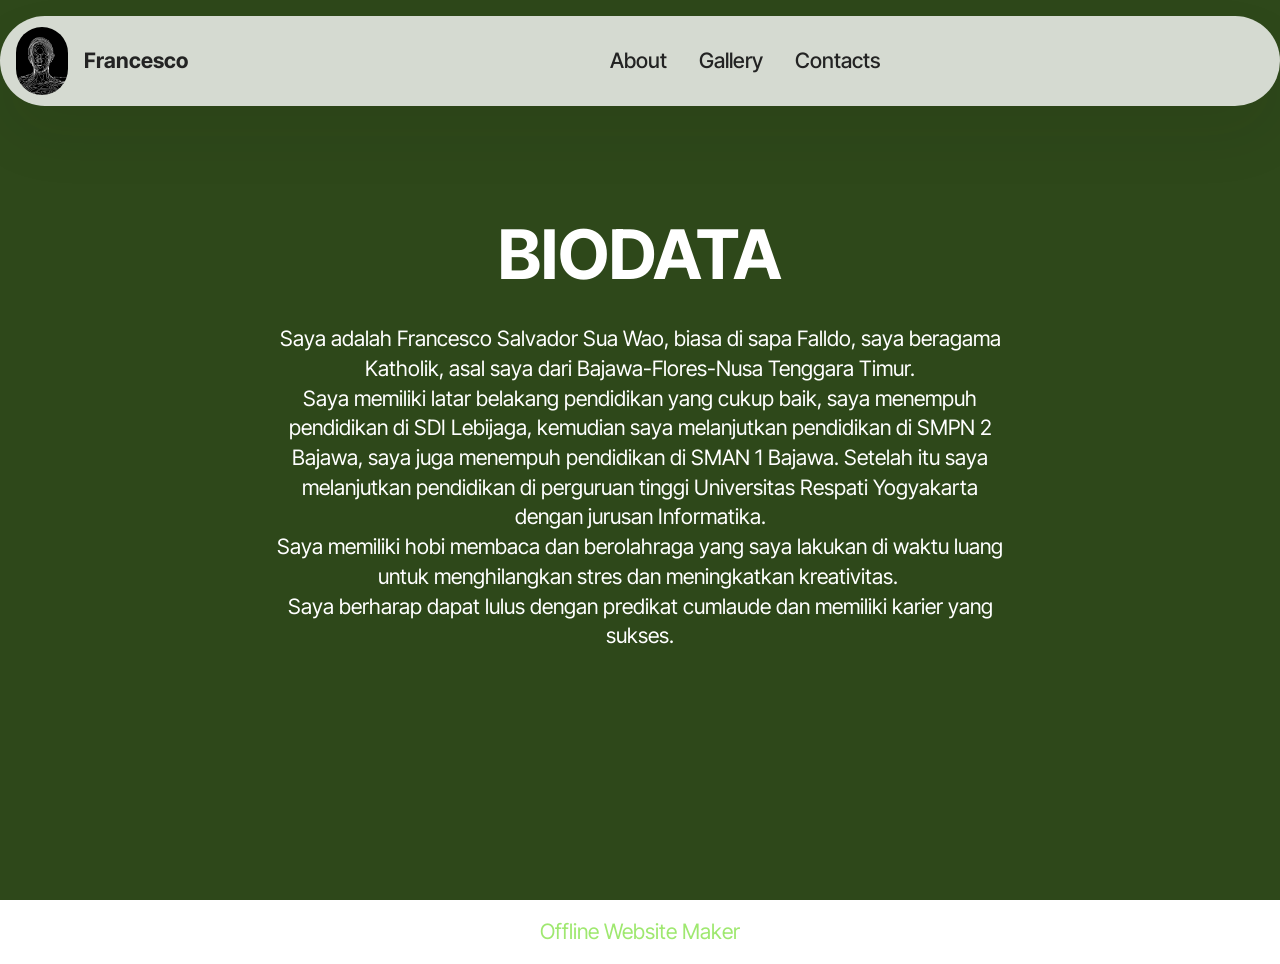
==== commit ba46140c: "create github pages" ====
--- a/page1.html
+++ b/page1.html
@@ -18,7 +18,7 @@
   <link rel="stylesheet" href="assets/theme/css/style.css">
   <link rel="preload" href="https://fonts.googleapis.com/css2?family=Inter+Tight:wght@400;700&display=swap&display=swap" as="style" onload="this.onload=null;this.rel='stylesheet'">
   <noscript><link rel="stylesheet" href="https://fonts.googleapis.com/css2?family=Inter+Tight:wght@400;700&display=swap&display=swap"></noscript>
-  <link rel="preload" as="style" href="assets/mobirise/css/mbr-additional.css?v=Q6QUyW"><link rel="stylesheet" href="assets/mobirise/css/mbr-additional.css?v=Q6QUyW" type="text/css">
+  <link rel="preload" as="style" href="assets/mobirise/css/mbr-additional.css?v=W69Lfn"><link rel="stylesheet" href="assets/mobirise/css/mbr-additional.css?v=W69Lfn" type="text/css">
 
   
   
@@ -78,7 +78,7 @@
       </div>
     </div>
   </div>
-</section><section class="display-7" style="padding: 0;align-items: center;justify-content: center;flex-wrap: wrap;    align-content: center;display: flex;position: relative;height: 4rem;"><a href="https://mobiri.se/3613854" style="flex: 1 1;height: 4rem;position: absolute;width: 100%;z-index: 1;"><img alt="" style="height: 4rem;" src="[data-uri]"></a><p style="margin: 0;text-align: center;" class="display-7">&#8204;</p><a style="z-index:1" href="https://mobirise.com/builder/ai-website-creator.html">Best AI Website Creator</a></section><script src="assets/bootstrap/js/bootstrap.bundle.min.js"></script>  <script src="assets/smoothscroll/smooth-scroll.js"></script>  <script src="assets/ytplayer/index.js"></script>  <script src="assets/dropdown/js/navbar-dropdown.js"></script>  <script src="assets/theme/js/script.js"></script>  
+</section><section class="display-7" style="padding: 0;align-items: center;justify-content: center;flex-wrap: wrap;    align-content: center;display: flex;position: relative;height: 4rem;"><a href="https://mobiri.se/3613854" style="flex: 1 1;height: 4rem;position: absolute;width: 100%;z-index: 1;"><img alt="" style="height: 4rem;" src="[data-uri]"></a><p style="margin: 0;text-align: center;" class="display-7">&#8204;</p><a style="z-index:1" href="https://mobirise.com/offline-website-builder.html">Offline Website Maker</a></section><script src="assets/bootstrap/js/bootstrap.bundle.min.js"></script>  <script src="assets/smoothscroll/smooth-scroll.js"></script>  <script src="assets/ytplayer/index.js"></script>  <script src="assets/dropdown/js/navbar-dropdown.js"></script>  <script src="assets/theme/js/script.js"></script>  
   
   
 </body>
